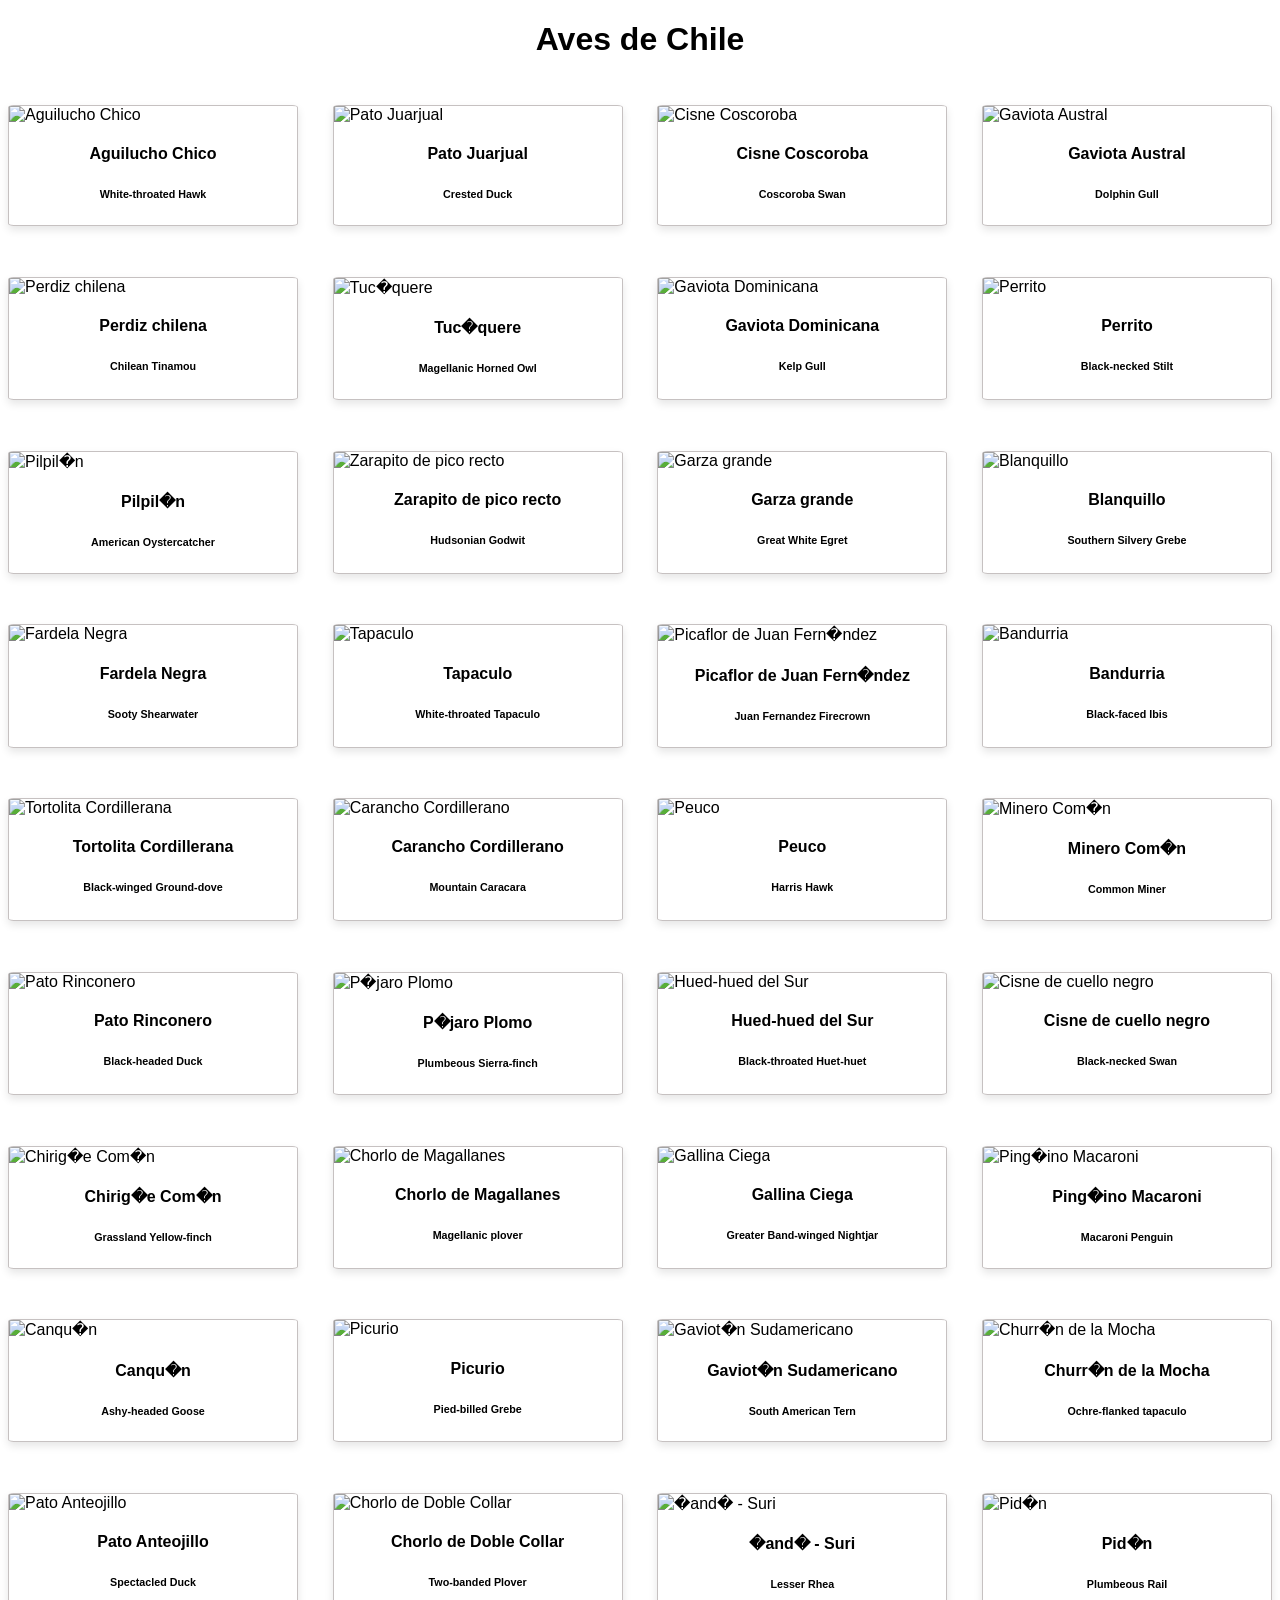
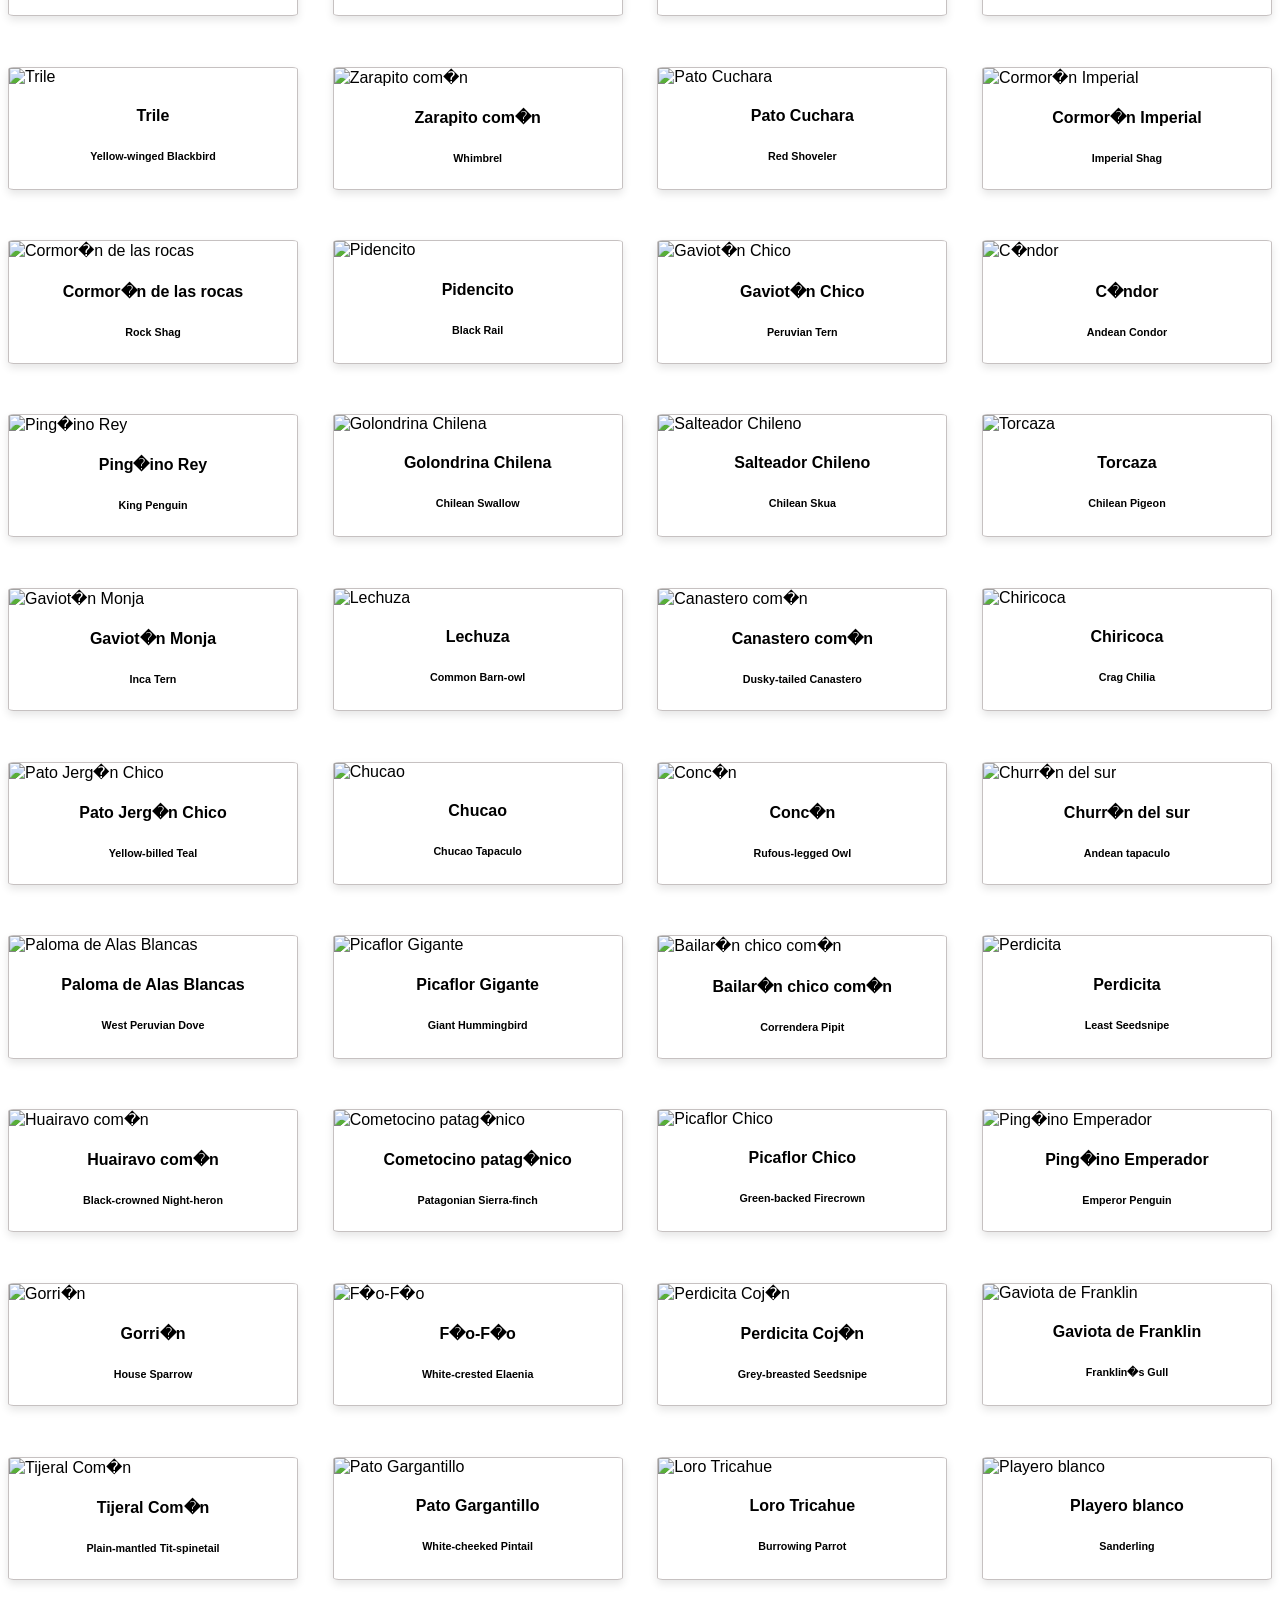
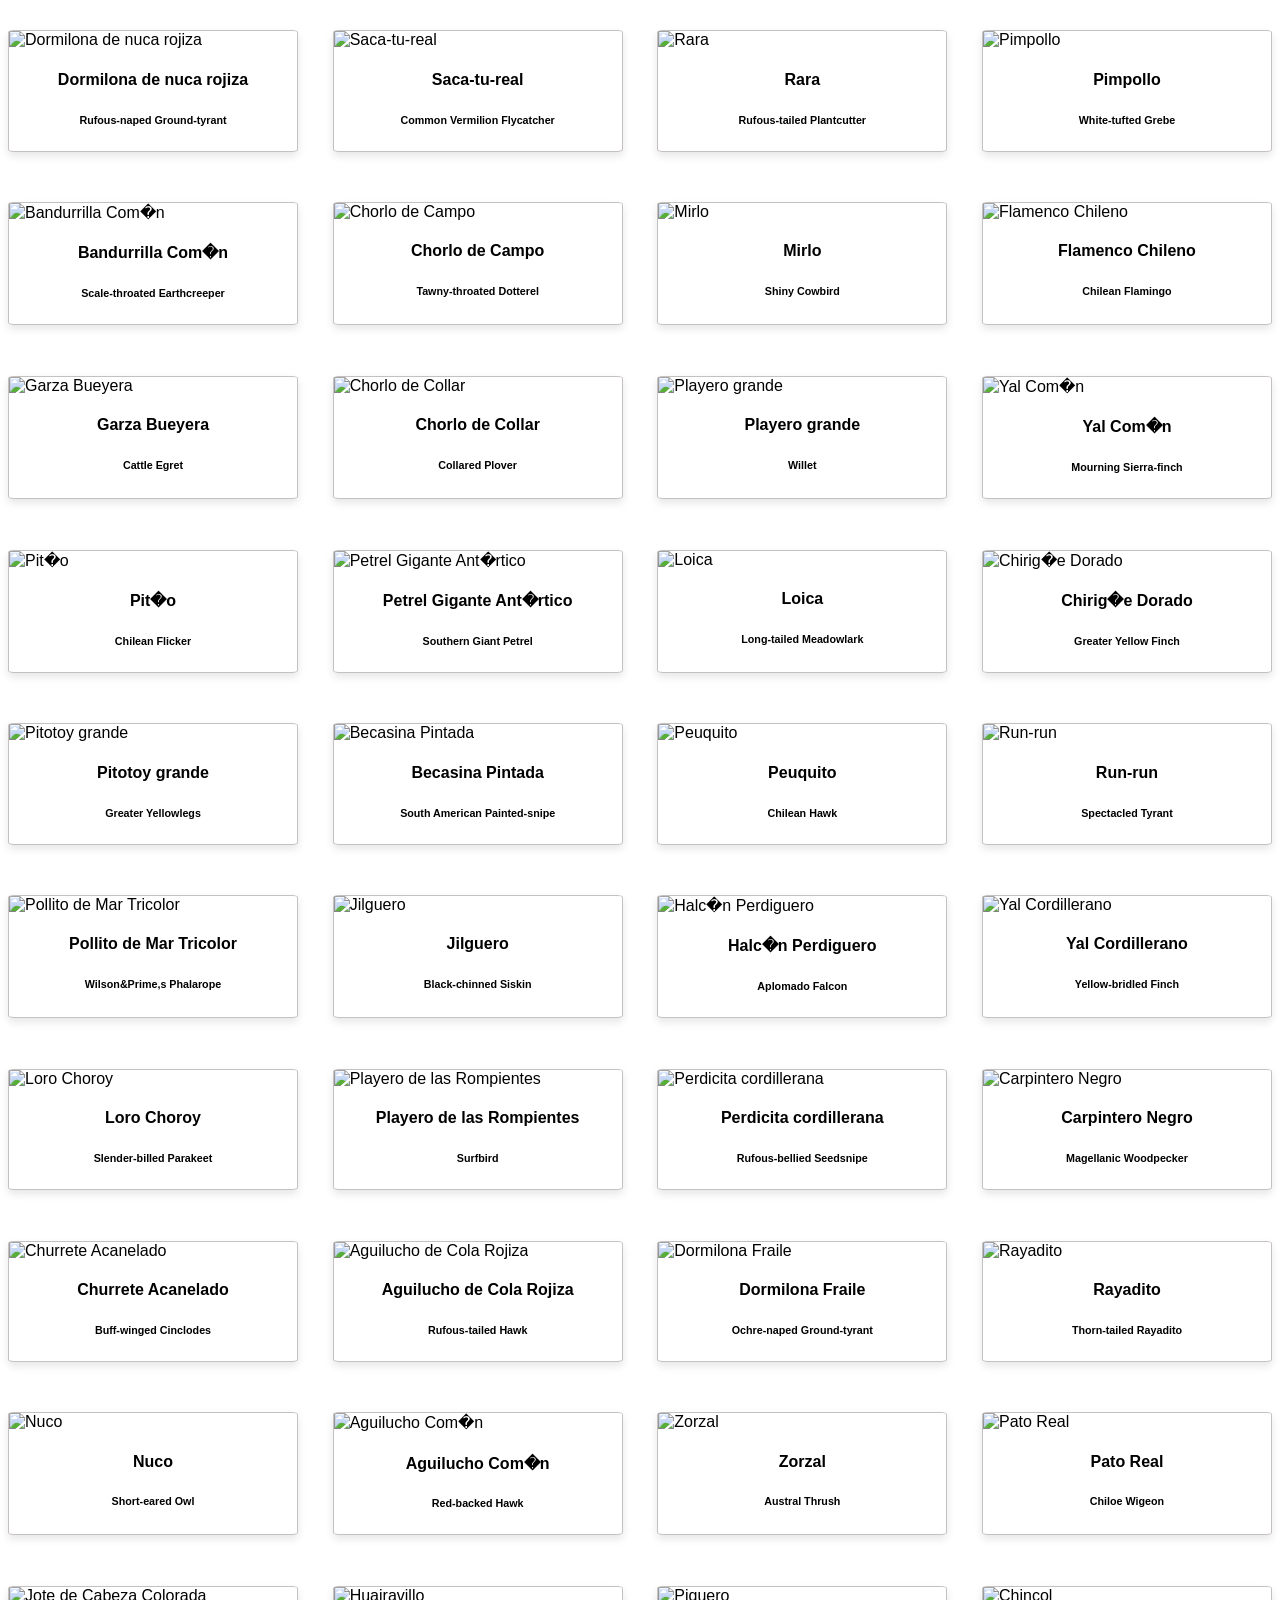
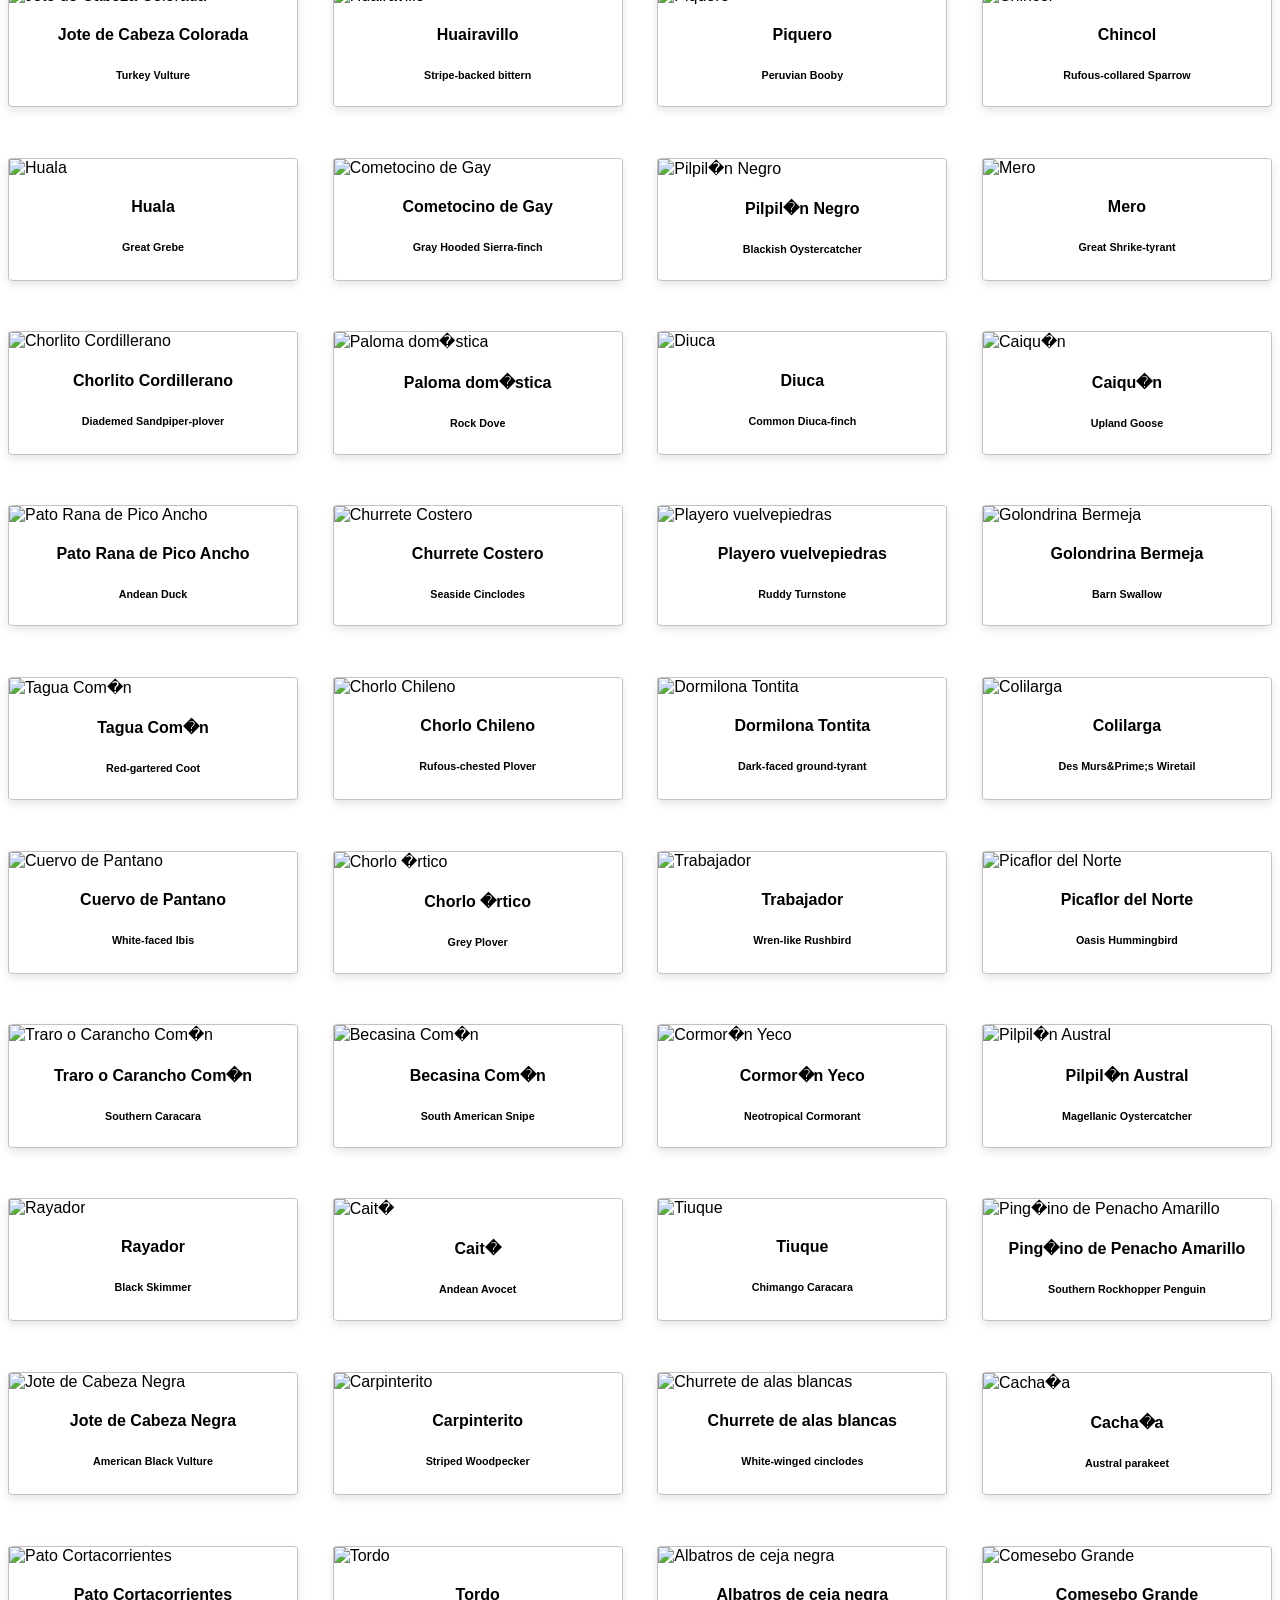
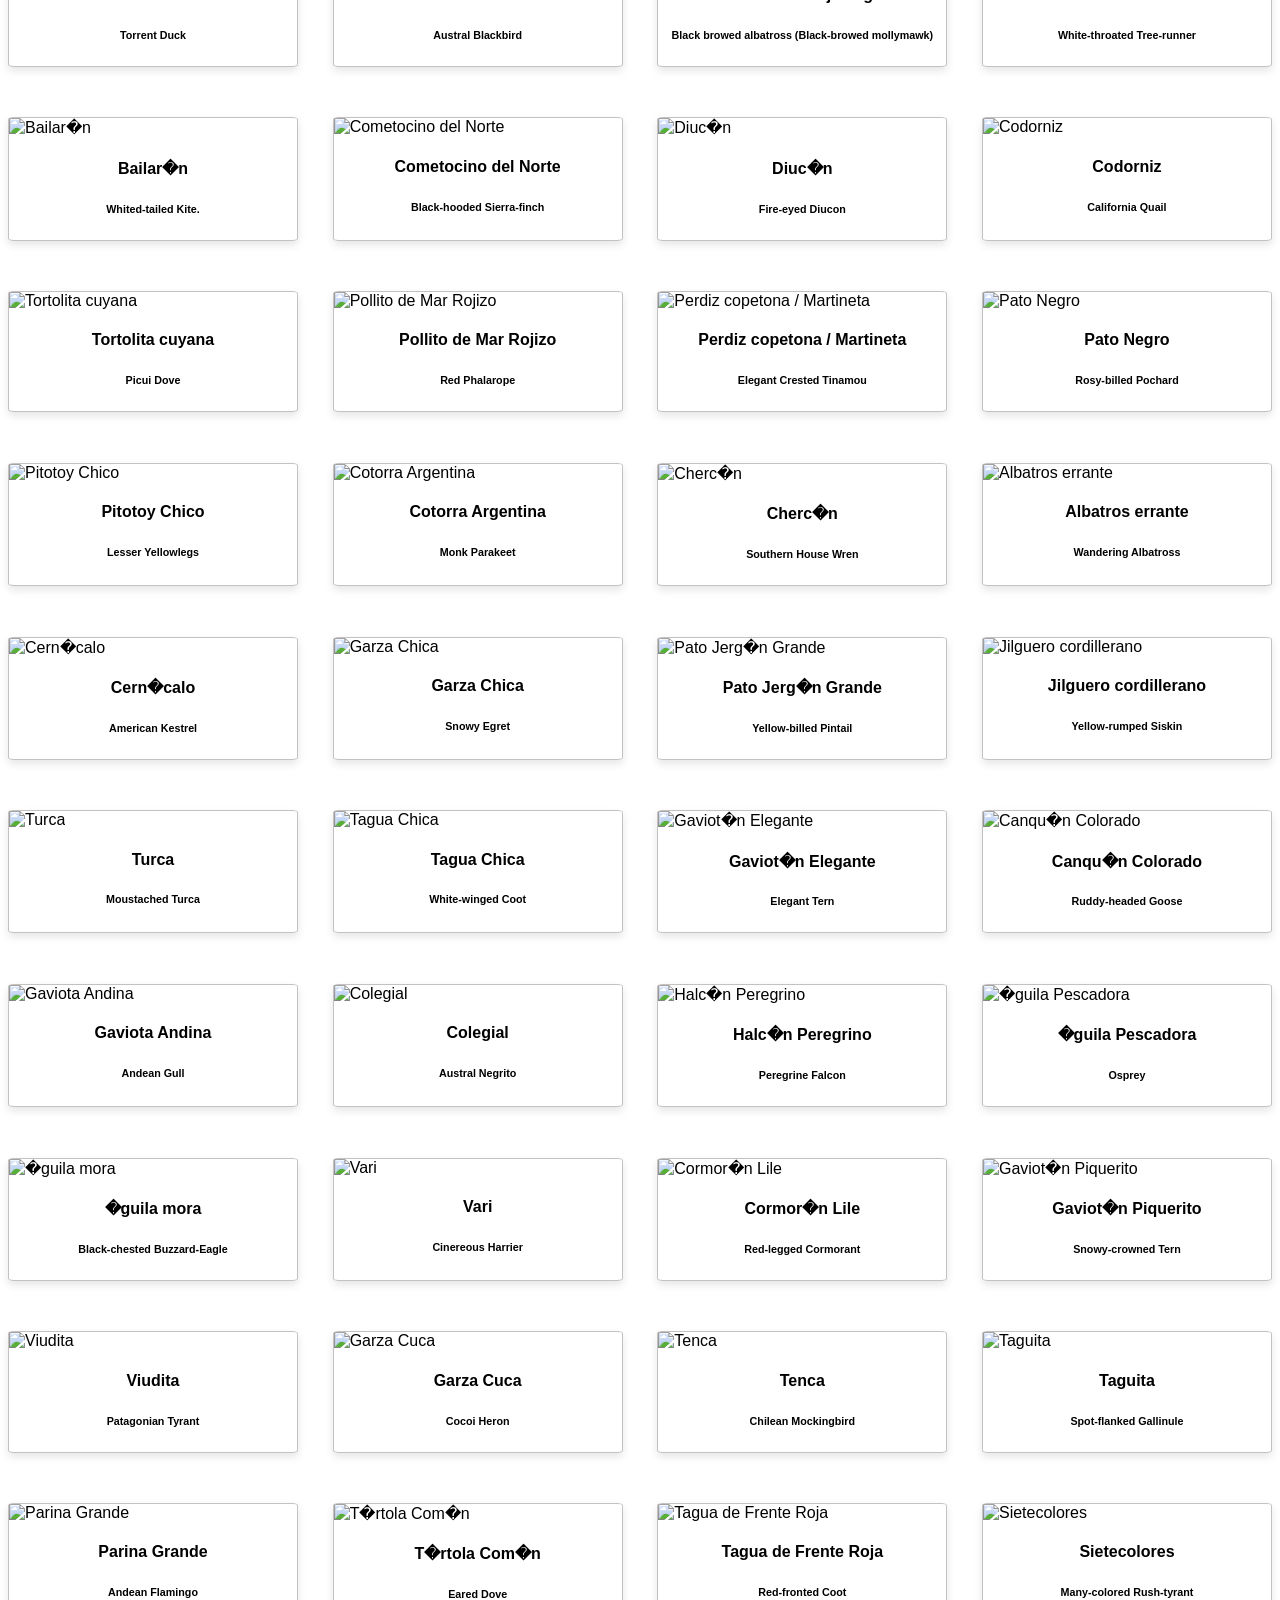
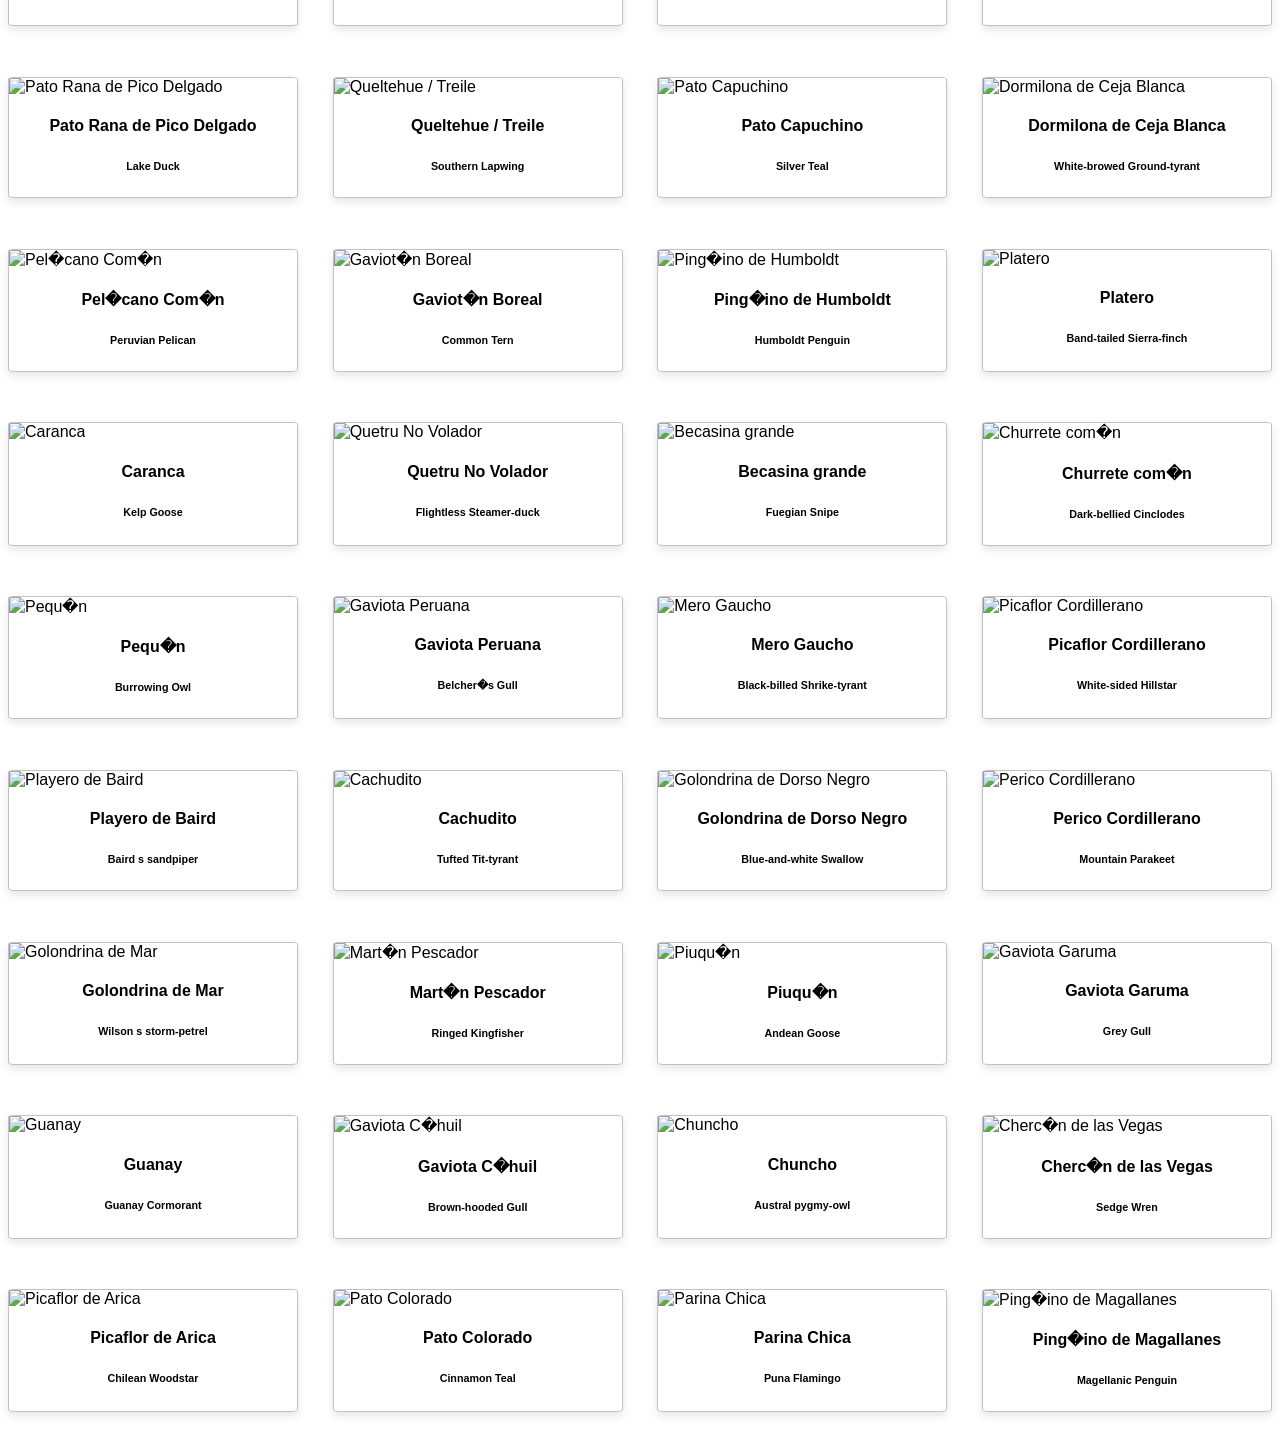
==== index.html @ cb2dccfa "cambio de nombre" ====
<!DOCTYPE html>
    <html>
    <head>
    <link rel="stylesheet" href="css/style.css">
    <title>Aves de Chile</title>
    </head>
    <body>

    <h1>Aves de Chile</h1>
    <div id='container-cards'>
    
<div class='card' style="width: 18rem;">
	<img src="https://aves.ninjas.cl/api/site/assets/files/3099/17082018024245aguilucho_chico_tomas_rivas_web.200x0.jpg" alt="Aguilucho Chico">
	<div>
    	<h4 class="card-title">Aguilucho Chico</h5>
    	<h6 class="card-text">White-throated Hawk</h6>
  	</div>
</div>

<div class='card' style="width: 18rem;">
	<img src="https://aves.ninjas.cl/api/site/assets/files/3102/18082018072023pato_juarjual_pedro_valencia_web.200x0.jpg" alt="Pato Juarjual">
	<div>
    	<h4 class="card-title">Pato Juarjual</h5>
    	<h6 class="card-text">Crested Duck</h6>
  	</div>
</div>

<div class='card' style="width: 18rem;">
	<img src="https://aves.ninjas.cl/api/site/assets/files/3105/17082018103640cisne_coscoroba_alejandro_labranque_3_web.200x0.jpg" alt="Cisne Coscoroba">
	<div>
    	<h4 class="card-title">Cisne Coscoroba</h5>
    	<h6 class="card-text">Coscoroba Swan</h6>
  	</div>
</div>

<div class='card' style="width: 18rem;">
	<img src="https://aves.ninjas.cl/api/site/assets/files/3109/13082018073638gaviota_austral_paula_de_marco_web.200x0.jpg" alt="Gaviota  Austral">
	<div>
    	<h4 class="card-title">Gaviota  Austral</h5>
    	<h6 class="card-text">Dolphin Gull</h6>
  	</div>
</div>

<div class='card' style="width: 18rem;">
	<img src="https://aves.ninjas.cl/api/site/assets/files/3111/18082018074355perdiz_chilena_pedro_valencia_web.200x0.jpg" alt="Perdiz chilena">
	<div>
    	<h4 class="card-title">Perdiz chilena</h5>
    	<h6 class="card-text">Chilean Tinamou</h6>
  	</div>
</div>

<div class='card' style="width: 18rem;">
	<img src="https://aves.ninjas.cl/api/site/assets/files/3115/13082018100708tucuquere_camilo_maldonado_marin_web.200x0.jpg" alt="Tuc�quere">
	<div>
    	<h4 class="card-title">Tuc�quere</h5>
    	<h6 class="card-text">Magellanic Horned Owl</h6>
  	</div>
</div>

<div class='card' style="width: 18rem;">
	<img src="https://aves.ninjas.cl/api/site/assets/files/3118/04082018091522gaviota_dominicana_leslie_brackenridge_b.200x0.jpg" alt="Gaviota Dominicana">
	<div>
    	<h4 class="card-title">Gaviota Dominicana</h5>
    	<h6 class="card-text">Kelp Gull</h6>
  	</div>
</div>

<div class='card' style="width: 18rem;">
	<img src="https://aves.ninjas.cl/api/site/assets/files/3121/18082018075423perrito_pedro_valencia_web.200x0.jpg" alt="Perrito">
	<div>
    	<h4 class="card-title">Perrito</h5>
    	<h6 class="card-text">Black-necked Stilt</h6>
  	</div>
</div>

<div class='card' style="width: 18rem;">
	<img src="https://aves.ninjas.cl/api/site/assets/files/3124/06082018101359pilpilen_leslie_brackenridge_b.200x0.jpg" alt="Pilpil�n">
	<div>
    	<h4 class="card-title">Pilpil�n</h5>
    	<h6 class="card-text">American Oystercatcher</h6>
  	</div>
</div>

<div class='card' style="width: 18rem;">
	<img src="https://aves.ninjas.cl/api/site/assets/files/3126/13082018101547zarapito_pico_recto_leslie_brackenridge_web.200x0.jpg" alt="Zarapito de pico recto">
	<div>
    	<h4 class="card-title">Zarapito de pico recto</h5>
    	<h6 class="card-text">Hudsonian Godwit</h6>
  	</div>
</div>

<div class='card' style="width: 18rem;">
	<img src="https://aves.ninjas.cl/api/site/assets/files/3128/28082018064904garza_grande_gerardo_carinao_web.200x0.jpg" alt="Garza grande">
	<div>
    	<h4 class="card-title">Garza grande</h5>
    	<h6 class="card-text">Great White Egret</h6>
  	</div>
</div>

<div class='card' style="width: 18rem;">
	<img src="https://aves.ninjas.cl/api/site/assets/files/3131/17082018025342blanquillo_pedro_valencia_web.200x0.jpg" alt="Blanquillo">
	<div>
    	<h4 class="card-title">Blanquillo</h5>
    	<h6 class="card-text">Southern Silvery Grebe</h6>
  	</div>
</div>

<div class='card' style="width: 18rem;">
	<img src="https://aves.ninjas.cl/api/site/assets/files/3134/19082018082146fardela_negra_marcos_baumann_web.200x0.jpg" alt="Fardela Negra">
	<div>
    	<h4 class="card-title">Fardela Negra</h5>
    	<h6 class="card-text">Sooty Shearwater</h6>
  	</div>
</div>

<div class='card' style="width: 18rem;">
	<img src="https://aves.ninjas.cl/api/site/assets/files/3136/13082018092804tapaculo_andre_vielma_web.200x0.jpg" alt="Tapaculo">
	<div>
    	<h4 class="card-title">Tapaculo</h5>
    	<h6 class="card-text">White-throated Tapaculo</h6>
  	</div>
</div>

<div class='card' style="width: 18rem;">
	<img src="https://aves.ninjas.cl/api/site/assets/files/3139/13082018083521picaflor_juan_fernandez_camilo_maldonado_web.200x0.jpg" alt="Picaflor de Juan Fern�ndez">
	<div>
    	<h4 class="card-title">Picaflor de Juan Fern�ndez</h5>
    	<h6 class="card-text">Juan Fernandez Firecrown</h6>
  	</div>
</div>

<div class='card' style="width: 18rem;">
	<img src="https://aves.ninjas.cl/api/site/assets/files/3142/12082018072529bandurria_camilo_maldonado_marin_web.200x0.jpg" alt="Bandurria">
	<div>
    	<h4 class="card-title">Bandurria</h5>
    	<h6 class="card-text">Black-faced Ibis</h6>
  	</div>
</div>

<div class='card' style="width: 18rem;">
	<img src="https://aves.ninjas.cl/api/site/assets/files/3146/18082018100656tortolita_cordillerana_pedro_valencia_web.200x0.jpg" alt="Tortolita Cordillerana">
	<div>
    	<h4 class="card-title">Tortolita Cordillerana</h5>
    	<h6 class="card-text">Black-winged Ground-dove</h6>
  	</div>
</div>

<div class='card' style="width: 18rem;">
	<img src="https://aves.ninjas.cl/api/site/assets/files/3149/14092018093435.200x0.jpg" alt="Carancho Cordillerano">
	<div>
    	<h4 class="card-title">Carancho Cordillerano</h5>
    	<h6 class="card-text">Mountain Caracara</h6>
  	</div>
</div>

<div class='card' style="width: 18rem;">
	<img src="https://aves.ninjas.cl/api/site/assets/files/3152/18082018075938peuco_tomas_rivas_web.200x0.jpg" alt="Peuco">
	<div>
    	<h4 class="card-title">Peuco</h5>
    	<h6 class="card-text">Harris Hawk</h6>
  	</div>
</div>

<div class='card' style="width: 18rem;">
	<img src="https://aves.ninjas.cl/api/site/assets/files/3155/20082018063719minero_comun_marcos_baumann_web.200x0.jpg" alt="Minero Com�n">
	<div>
    	<h4 class="card-title">Minero Com�n</h5>
    	<h6 class="card-text">Common Miner</h6>
  	</div>
</div>

<div class='card' style="width: 18rem;">
	<img src="https://aves.ninjas.cl/api/site/assets/files/3159/20082018083653pato_rinconero_hembra_marcos_baumann_web.200x0.jpg" alt="Pato Rinconero">
	<div>
    	<h4 class="card-title">Pato Rinconero</h5>
    	<h6 class="card-text">Black-headed Duck</h6>
  	</div>
</div>

<div class='card' style="width: 18rem;">
	<img src="https://aves.ninjas.cl/api/site/assets/files/3161/18082018022058pajaro_plomo_macho_pedro_valencia_web.200x0.jpg" alt="P�jaro Plomo">
	<div>
    	<h4 class="card-title">P�jaro Plomo</h5>
    	<h6 class="card-text">Plumbeous Sierra-finch</h6>
  	</div>
</div>

<div class='card' style="width: 18rem;">
	<img src="https://aves.ninjas.cl/api/site/assets/files/3163/07092018035809.200x0.jpg" alt="Hued-hued del Sur">
	<div>
    	<h4 class="card-title">Hued-hued del Sur</h5>
    	<h6 class="card-text">Black-throated Huet-huet</h6>
  	</div>
</div>

<div class='card' style="width: 18rem;">
	<img src="https://aves.ninjas.cl/api/site/assets/files/3167/15082018075840cisne_de_cuello_negro_cristian_labranque_web.200x0.jpg" alt="Cisne de cuello negro">
	<div>
    	<h4 class="card-title">Cisne de cuello negro</h5>
    	<h6 class="card-text">Black-necked Swan</h6>
  	</div>
</div>

<div class='card' style="width: 18rem;">
	<img src="https://aves.ninjas.cl/api/site/assets/files/3171/17082018103004chirigue_alejandro_labranque_web.200x0.jpg" alt="Chirig�e Com�n">
	<div>
    	<h4 class="card-title">Chirig�e Com�n</h5>
    	<h6 class="card-text">Grassland Yellow-finch</h6>
  	</div>
</div>

<div class='card' style="width: 18rem;">
	<img src="https://aves.ninjas.cl/api/site/assets/files/3175/21082018044110chorlo_de_magallanes_juan_pablo_rider_web.200x0.jpg" alt="Chorlo de Magallanes">
	<div>
    	<h4 class="card-title">Chorlo de Magallanes</h5>
    	<h6 class="card-text">Magellanic plover</h6>
  	</div>
</div>

<div class='card' style="width: 18rem;">
	<img src="https://aves.ninjas.cl/api/site/assets/files/3178/15082018080245gallina_ciega_andre_vielma_web.200x0.jpg" alt="Gallina Ciega">
	<div>
    	<h4 class="card-title">Gallina Ciega</h5>
    	<h6 class="card-text">Greater Band-winged Nightjar</h6>
  	</div>
</div>

<div class='card' style="width: 18rem;">
	<img src="https://aves.ninjas.cl/api/site/assets/files/3182/2908201807041621082018042703pinguino_macaroni_liam_quinn_web.200x0.jpg" alt="Ping�ino Macaroni">
	<div>
    	<h4 class="card-title">Ping�ino Macaroni</h5>
    	<h6 class="card-text">Macaroni Penguin</h6>
  	</div>
</div>

<div class='card' style="width: 18rem;">
	<img src="https://aves.ninjas.cl/api/site/assets/files/3184/19082018011819canquen_marcos_baumann_web.200x0.jpg" alt="Canqu�n">
	<div>
    	<h4 class="card-title">Canqu�n</h5>
    	<h6 class="card-text">Ashy-headed Goose</h6>
  	</div>
</div>

<div class='card' style="width: 18rem;">
	<img src="https://aves.ninjas.cl/api/site/assets/files/3188/18082018081428picurio_pedro_valencia_web.200x0.jpg" alt="Picurio">
	<div>
    	<h4 class="card-title">Picurio</h5>
    	<h6 class="card-text">Pied-billed Grebe</h6>
  	</div>
</div>

<div class='card' style="width: 18rem;">
	<img src="https://aves.ninjas.cl/api/site/assets/files/3191/18082018125159gaviotin_sudamericano_pedro_valencia_b.200x0.jpg" alt="Gaviot�n Sudamericano">
	<div>
    	<h4 class="card-title">Gaviot�n Sudamericano</h5>
    	<h6 class="card-text">South American Tern</h6>
  	</div>
</div>

<div class='card' style="width: 18rem;">
	<img src="https://aves.ninjas.cl/api/site/assets/files/3193/01092018082150churrin_de_la_mocha_pio_marshall_web.200x0.jpg" alt="Churr�n de la Mocha">
	<div>
    	<h4 class="card-title">Churr�n de la Mocha</h5>
    	<h6 class="card-text">Ochre-flanked tapaculo</h6>
  	</div>
</div>

<div class='card' style="width: 18rem;">
	<img src="https://aves.ninjas.cl/api/site/assets/files/3196/23082018070709pato_anteojillo2_roderich_barria_web.200x0.jpg" alt="Pato Anteojillo">
	<div>
    	<h4 class="card-title">Pato Anteojillo</h5>
    	<h6 class="card-text">Spectacled Duck</h6>
  	</div>
</div>

<div class='card' style="width: 18rem;">
	<img src="https://aves.ninjas.cl/api/site/assets/files/3198/17082018051624chorlo_de_doble_collar_pedro_valencia_web.200x0.jpg" alt="Chorlo de Doble Collar">
	<div>
    	<h4 class="card-title">Chorlo de Doble Collar</h5>
    	<h6 class="card-text">Two-banded Plover</h6>
  	</div>
</div>

<div class='card' style="width: 18rem;">
	<img src="https://aves.ninjas.cl/api/site/assets/files/3200/0409201806283701092018091428n-andu_paula_de_marco_web.200x0.jpg" alt="�and� - Suri">
	<div>
    	<h4 class="card-title">�and� - Suri</h5>
    	<h6 class="card-text">Lesser Rhea</h6>
  	</div>
</div>

<div class='card' style="width: 18rem;">
	<img src="https://aves.ninjas.cl/api/site/assets/files/3203/18082018081758piden_pedro_valencia_web.200x0.jpg" alt="Pid�n">
	<div>
    	<h4 class="card-title">Pid�n</h5>
    	<h6 class="card-text">Plumbeous Rail</h6>
  	</div>
</div>

<div class='card' style="width: 18rem;">
	<img src="https://aves.ninjas.cl/api/site/assets/files/3206/18082018101605trile_hembra_pedro_valencia_web.200x0.jpg" alt="Trile">
	<div>
    	<h4 class="card-title">Trile</h5>
    	<h6 class="card-text">Yellow-winged Blackbird</h6>
  	</div>
</div>

<div class='card' style="width: 18rem;">
	<img src="https://aves.ninjas.cl/api/site/assets/files/3209/13082018101415zarapito_alain_macias_web.200x0.jpg" alt="Zarapito com�n">
	<div>
    	<h4 class="card-title">Zarapito com�n</h5>
    	<h6 class="card-text">Whimbrel</h6>
  	</div>
</div>

<div class='card' style="width: 18rem;">
	<img src="https://aves.ninjas.cl/api/site/assets/files/3212/31082018115608pato_cuchara_macho_marcos_baumann_web.200x0.jpg" alt="Pato Cuchara">
	<div>
    	<h4 class="card-title">Pato Cuchara</h5>
    	<h6 class="card-text">Red Shoveler</h6>
  	</div>
</div>

<div class='card' style="width: 18rem;">
	<img src="https://aves.ninjas.cl/api/site/assets/files/3214/13082018075740cormoran_imperial_paula_de_marco_web.200x0.jpg" alt="Cormor�n Imperial">
	<div>
    	<h4 class="card-title">Cormor�n Imperial</h5>
    	<h6 class="card-text">Imperial Shag</h6>
  	</div>
</div>

<div class='card' style="width: 18rem;">
	<img src="https://aves.ninjas.cl/api/site/assets/files/3217/20082018041944cormoran_de_las_rocas_marcos_baumann_web.200x0.jpg" alt="Cormor�n de las rocas">
	<div>
    	<h4 class="card-title">Cormor�n de las rocas</h5>
    	<h6 class="card-text">Rock Shag</h6>
  	</div>
</div>

<div class='card' style="width: 18rem;">
	<img src="https://aves.ninjas.cl/api/site/assets/files/3220/20082018090013pidencito_marcos_baumann_web.200x0.jpg" alt="Pidencito">
	<div>
    	<h4 class="card-title">Pidencito</h5>
    	<h6 class="card-text">Black Rail</h6>
  	</div>
</div>

<div class='card' style="width: 18rem;">
	<img src="https://aves.ninjas.cl/api/site/assets/files/3223/07092018035526.200x0.jpg" alt="Gaviot�n Chico">
	<div>
    	<h4 class="card-title">Gaviot�n Chico</h5>
    	<h6 class="card-text">Peruvian Tern</h6>
  	</div>
</div>

<div class='card' style="width: 18rem;">
	<img src="https://aves.ninjas.cl/api/site/assets/files/3225/20082018041211condor_hembra_marcos_baumann_web.200x0.jpg" alt="C�ndor">
	<div>
    	<h4 class="card-title">C�ndor</h5>
    	<h6 class="card-text">Andean Condor</h6>
  	</div>
</div>

<div class='card' style="width: 18rem;">
	<img src="https://aves.ninjas.cl/api/site/assets/files/3229/23082018064956pinguino_rey_roderich_barria_web.200x0.jpg" alt="Ping�ino Rey">
	<div>
    	<h4 class="card-title">Ping�ino Rey</h5>
    	<h6 class="card-text">King Penguin</h6>
  	</div>
</div>

<div class='card' style="width: 18rem;">
	<img src="https://aves.ninjas.cl/api/site/assets/files/3231/13082018090508golondrina_alejandra_lopez_web.200x0.jpg" alt="Golondrina Chilena">
	<div>
    	<h4 class="card-title">Golondrina Chilena</h5>
    	<h6 class="card-text">Chilean Swallow</h6>
  	</div>
</div>

<div class='card' style="width: 18rem;">
	<img src="https://aves.ninjas.cl/api/site/assets/files/3234/20082018091640salteador_chileno_marcos_baumann_web.200x0.jpg" alt="Salteador Chileno">
	<div>
    	<h4 class="card-title">Salteador Chileno</h5>
    	<h6 class="card-text">Chilean Skua</h6>
  	</div>
</div>

<div class='card' style="width: 18rem;">
	<img src="https://aves.ninjas.cl/api/site/assets/files/3236/18082018090512torcaza_tomas_rivas_web.200x0.jpg" alt="Torcaza">
	<div>
    	<h4 class="card-title">Torcaza</h5>
    	<h6 class="card-text">Chilean Pigeon</h6>
  	</div>
</div>

<div class='card' style="width: 18rem;">
	<img src="https://aves.ninjas.cl/api/site/assets/files/3239/12092018083102.200x0.jpg" alt="Gaviot�n Monja">
	<div>
    	<h4 class="card-title">Gaviot�n Monja</h5>
    	<h6 class="card-text">Inca Tern</h6>
  	</div>
</div>

<div class='card' style="width: 18rem;">
	<img src="https://aves.ninjas.cl/api/site/assets/files/3241/2908201806510226082018023506lechuza_andres_vejar_web.200x0.jpg" alt="Lechuza">
	<div>
    	<h4 class="card-title">Lechuza</h5>
    	<h6 class="card-text">Common Barn-owl</h6>
  	</div>
</div>

<div class='card' style="width: 18rem;">
	<img src="https://aves.ninjas.cl/api/site/assets/files/3244/17082018093403canastero_pedro_valencia_web.200x0.jpg" alt="Canastero com�n">
	<div>
    	<h4 class="card-title">Canastero com�n</h5>
    	<h6 class="card-text">Dusky-tailed Canastero</h6>
  	</div>
</div>

<div class='card' style="width: 18rem;">
	<img src="https://aves.ninjas.cl/api/site/assets/files/3248/23082018041939chiricoca_barbara_palma_villalobos_web.200x0.jpg" alt="Chiricoca">
	<div>
    	<h4 class="card-title">Chiricoca</h5>
    	<h6 class="card-text">Crag Chilia</h6>
  	</div>
</div>

<div class='card' style="width: 18rem;">
	<img src="https://aves.ninjas.cl/api/site/assets/files/3250/18082018022735pato_jergon_chico_pedro_valencia_web.200x0.jpg" alt="Pato Jerg�n Chico">
	<div>
    	<h4 class="card-title">Pato Jerg�n Chico</h5>
    	<h6 class="card-text">Yellow-billed Teal</h6>
  	</div>
</div>

<div class='card' style="width: 18rem;">
	<img src="https://aves.ninjas.cl/api/site/assets/files/3252/13082018074316chucao_camilo_maldonado_marin_web.200x0.jpg" alt="Chucao">
	<div>
    	<h4 class="card-title">Chucao</h5>
    	<h6 class="card-text">Chucao Tapaculo</h6>
  	</div>
</div>

<div class='card' style="width: 18rem;">
	<img src="https://aves.ninjas.cl/api/site/assets/files/3255/13082018075614concon_barbara_palma_web.200x0.jpg" alt="Conc�n">
	<div>
    	<h4 class="card-title">Conc�n</h5>
    	<h6 class="card-text">Rufous-legged Owl</h6>
  	</div>
</div>

<div class='card' style="width: 18rem;">
	<img src="https://aves.ninjas.cl/api/site/assets/files/3259/01102018093758churrin_barbara_palma_villalobos_web.200x0.jpg" alt="Churr�n del sur">
	<div>
    	<h4 class="card-title">Churr�n del sur</h5>
    	<h6 class="card-text">Andean tapaculo</h6>
  	</div>
</div>

<div class='card' style="width: 18rem;">
	<img src="https://aves.ninjas.cl/api/site/assets/files/3263/20082018064422paloma_de_alas_blancas_marcos_baumann_web.200x0.jpg" alt="Paloma de Alas Blancas">
	<div>
    	<h4 class="card-title">Paloma de Alas Blancas</h5>
    	<h6 class="card-text">West Peruvian Dove</h6>
  	</div>
</div>

<div class='card' style="width: 18rem;">
	<img src="https://aves.ninjas.cl/api/site/assets/files/3266/15082018091803picaflor_gigante_alain_macias_2_web.200x0.jpg" alt="Picaflor Gigante">
	<div>
    	<h4 class="card-title">Picaflor Gigante</h5>
    	<h6 class="card-text">Giant Hummingbird</h6>
  	</div>
</div>

<div class='card' style="width: 18rem;">
	<img src="https://aves.ninjas.cl/api/site/assets/files/3269/05092018084136bailari-n_chico_pedro_valencia_web.200x0.jpg" alt="Bailar�n chico com�n">
	<div>
    	<h4 class="card-title">Bailar�n chico com�n</h5>
    	<h6 class="card-text">Correndera Pipit</h6>
  	</div>
</div>

<div class='card' style="width: 18rem;">
	<img src="https://aves.ninjas.cl/api/site/assets/files/3273/31082018120451perdicita_macho_marcos_baumann_web.200x0.jpg" alt="Perdicita">
	<div>
    	<h4 class="card-title">Perdicita</h5>
    	<h6 class="card-text">Least Seedsnipe</h6>
  	</div>
</div>

<div class='card' style="width: 18rem;">
	<img src="https://aves.ninjas.cl/api/site/assets/files/3275/13082018082023huairavo_camilo_web.200x0.jpg" alt="Huairavo com�n">
	<div>
    	<h4 class="card-title">Huairavo com�n</h5>
    	<h6 class="card-text">Black-crowned Night-heron</h6>
  	</div>
</div>

<div class='card' style="width: 18rem;">
	<img src="https://aves.ninjas.cl/api/site/assets/files/3279/13082018075347cometocino_patagonico_camilo_maldonado_web.200x0.jpg" alt="Cometocino patag�nico">
	<div>
    	<h4 class="card-title">Cometocino patag�nico</h5>
    	<h6 class="card-text">Patagonian Sierra-finch</h6>
  	</div>
</div>

<div class='card' style="width: 18rem;">
	<img src="https://aves.ninjas.cl/api/site/assets/files/3283/14082018122316picaflor_chico_barbara_palma_web.200x0.jpg" alt="Picaflor Chico">
	<div>
    	<h4 class="card-title">Picaflor Chico</h5>
    	<h6 class="card-text">Green-backed Firecrown</h6>
  	</div>
</div>

<div class='card' style="width: 18rem;">
	<img src="https://aves.ninjas.cl/api/site/assets/files/3286/07092018033322.200x0.jpg" alt="Ping�ino Emperador">
	<div>
    	<h4 class="card-title">Ping�ino Emperador</h5>
    	<h6 class="card-text">Emperor Penguin</h6>
  	</div>
</div>

<div class='card' style="width: 18rem;">
	<img src="https://aves.ninjas.cl/api/site/assets/files/3288/19082018084032gorrion_macho_pedro_valencia_web.200x0.jpg" alt="Gorri�n">
	<div>
    	<h4 class="card-title">Gorri�n</h5>
    	<h6 class="card-text">House Sparrow</h6>
  	</div>
</div>

<div class='card' style="width: 18rem;">
	<img src="https://aves.ninjas.cl/api/site/assets/files/3291/13082018080642fio_fio_alejandra_lopez_web.200x0.jpg" alt="F�o-F�o">
	<div>
    	<h4 class="card-title">F�o-F�o</h5>
    	<h6 class="card-text">White-crested Elaenia</h6>
  	</div>
</div>

<div class='card' style="width: 18rem;">
	<img src="https://aves.ninjas.cl/api/site/assets/files/3295/18082018073655perdicita_cojon__carlos_monteverde_web.200x0.jpg" alt="Perdicita Coj�n">
	<div>
    	<h4 class="card-title">Perdicita Coj�n</h5>
    	<h6 class="card-text">Grey-breasted Seedsnipe</h6>
  	</div>
</div>

<div class='card' style="width: 18rem;">
	<img src="https://aves.ninjas.cl/api/site/assets/files/3298/04082018124450gaviota_de_franklin_leslie_brackenridge_b.200x0.jpg" alt="Gaviota de Franklin">
	<div>
    	<h4 class="card-title">Gaviota de Franklin</h5>
    	<h6 class="card-text">Franklin�s Gull</h6>
  	</div>
</div>

<div class='card' style="width: 18rem;">
	<img src="https://aves.ninjas.cl/api/site/assets/files/3301/13082018095042tijeral_camilo_maldonado_marin_web.200x0.jpg" alt="Tijeral Com�n">
	<div>
    	<h4 class="card-title">Tijeral Com�n</h5>
    	<h6 class="card-text">Plain-mantled Tit-spinetail</h6>
  	</div>
</div>

<div class='card' style="width: 18rem;">
	<img src="https://aves.ninjas.cl/api/site/assets/files/3304/20082018070503pato_gargantillo_macho_marcos_baumann_web.200x0.jpg" alt="Pato Gargantillo">
	<div>
    	<h4 class="card-title">Pato Gargantillo</h5>
    	<h6 class="card-text">White-cheeked Pintail</h6>
  	</div>
</div>

<div class='card' style="width: 18rem;">
	<img src="https://aves.ninjas.cl/api/site/assets/files/3306/13082018100624tricahue_camilo_maldonado_marin_web.200x0.jpg" alt="Loro Tricahue">
	<div>
    	<h4 class="card-title">Loro Tricahue</h5>
    	<h6 class="card-text">Burrowing Parrot</h6>
  	</div>
</div>

<div class='card' style="width: 18rem;">
	<img src="https://aves.ninjas.cl/api/site/assets/files/3310/27092018121222playero_blanco_leslie_brackenridge_web.200x0.jpg" alt="Playero blanco">
	<div>
    	<h4 class="card-title">Playero blanco</h5>
    	<h6 class="card-text">Sanderling</h6>
  	</div>
</div>

<div class='card' style="width: 18rem;">
	<img src="https://aves.ninjas.cl/api/site/assets/files/3312/01092018082657dormilona_de_nuca_rojiza_pedro_valencia_web.200x0.jpg" alt="Dormilona de nuca rojiza">
	<div>
    	<h4 class="card-title">Dormilona de nuca rojiza</h5>
    	<h6 class="card-text">Rufous-naped Ground-tyrant</h6>
  	</div>
</div>

<div class='card' style="width: 18rem;">
	<img src="https://aves.ninjas.cl/api/site/assets/files/3315/13082018090121saca_tu_real_camilo_maldonado_marin_jpg_web.200x0.jpg" alt="Saca-tu-real">
	<div>
    	<h4 class="card-title">Saca-tu-real</h5>
    	<h6 class="card-text">Common Vermilion Flycatcher</h6>
  	</div>
</div>

<div class='card' style="width: 18rem;">
	<img src="https://aves.ninjas.cl/api/site/assets/files/3317/19082018094719rara_hembra_marcos_baumann_web.200x0.jpg" alt="Rara">
	<div>
    	<h4 class="card-title">Rara</h5>
    	<h6 class="card-text">Rufous-tailed Plantcutter</h6>
  	</div>
</div>

<div class='card' style="width: 18rem;">
	<img src="https://aves.ninjas.cl/api/site/assets/files/3320/13082018083903pimpollo_camilo_maldonado_web.200x0.jpg" alt="Pimpollo">
	<div>
    	<h4 class="card-title">Pimpollo</h5>
    	<h6 class="card-text">White-tufted Grebe</h6>
  	</div>
</div>

<div class='card' style="width: 18rem;">
	<img src="https://aves.ninjas.cl/api/site/assets/files/3322/20082018100949bandurrilla_comun_marcos_baumann_web.200x0.jpg" alt="Bandurrilla Com�n">
	<div>
    	<h4 class="card-title">Bandurrilla Com�n</h5>
    	<h6 class="card-text">Scale-throated Earthcreeper</h6>
  	</div>
</div>

<div class='card' style="width: 18rem;">
	<img src="https://aves.ninjas.cl/api/site/assets/files/3326/20082018102923chorlo_de_campo_marcos_baumann_web.200x0.jpg" alt="Chorlo de Campo">
	<div>
    	<h4 class="card-title">Chorlo de Campo</h5>
    	<h6 class="card-text">Tawny-throated Dotterel</h6>
  	</div>
</div>

<div class='card' style="width: 18rem;">
	<img src="https://aves.ninjas.cl/api/site/assets/files/3329/13082018082259mirlo_camilo_maldonado_marin_web.200x0.jpg" alt="Mirlo">
	<div>
    	<h4 class="card-title">Mirlo</h5>
    	<h6 class="card-text">Shiny Cowbird</h6>
  	</div>
</div>

<div class='card' style="width: 18rem;">
	<img src="https://aves.ninjas.cl/api/site/assets/files/3332/17082018100508flamencochileno_carlos_monteverde_web.200x0.jpg" alt="Flamenco Chileno">
	<div>
    	<h4 class="card-title">Flamenco Chileno</h5>
    	<h6 class="card-text">Chilean Flamingo</h6>
  	</div>
</div>

<div class='card' style="width: 18rem;">
	<img src="https://aves.ninjas.cl/api/site/assets/files/3335/17082018052831garza_bueyera_pedro_valencia_web.200x0.jpg" alt="Garza Bueyera">
	<div>
    	<h4 class="card-title">Garza Bueyera</h5>
    	<h6 class="card-text">Cattle Egret</h6>
  	</div>
</div>

<div class='card' style="width: 18rem;">
	<img src="https://aves.ninjas.cl/api/site/assets/files/3337/17082018051714chorlo_de_collar_pedro_valencia_web.200x0.jpg" alt="Chorlo de Collar">
	<div>
    	<h4 class="card-title">Chorlo de Collar</h5>
    	<h6 class="card-text">Collared Plover</h6>
  	</div>
</div>

<div class='card' style="width: 18rem;">
	<img src="https://aves.ninjas.cl/api/site/assets/files/3340/20082018090557playero_grande_marcos_baumann_web.200x0.jpg" alt="Playero grande">
	<div>
    	<h4 class="card-title">Playero grande</h5>
    	<h6 class="card-text">Willet</h6>
  	</div>
</div>

<div class='card' style="width: 18rem;">
	<img src="https://aves.ninjas.cl/api/site/assets/files/3344/18082018102348yal_hembra_pedro_valencia_web.200x0.jpg" alt="Yal Com�n">
	<div>
    	<h4 class="card-title">Yal Com�n</h5>
    	<h6 class="card-text">Mourning Sierra-finch</h6>
  	</div>
</div>

<div class='card' style="width: 18rem;">
	<img src="https://aves.ninjas.cl/api/site/assets/files/3346/2908201806533523082018020319pitio_pablo_gutierrez_web.200x0.jpg" alt="Pit�o">
	<div>
    	<h4 class="card-title">Pit�o</h5>
    	<h6 class="card-text">Chilean Flicker</h6>
  	</div>
</div>

<div class='card' style="width: 18rem;">
	<img src="https://aves.ninjas.cl/api/site/assets/files/3350/2908201807025523082018065517petrel_gigante_antartico_rodrigo_reyes_web.200x0.jpg" alt="Petrel Gigante Ant�rtico">
	<div>
    	<h4 class="card-title">Petrel Gigante Ant�rtico</h5>
    	<h6 class="card-text">Southern Giant Petrel</h6>
  	</div>
</div>

<div class='card' style="width: 18rem;">
	<img src="https://aves.ninjas.cl/api/site/assets/files/3352/06082018100456loica.200x0.png" alt="Loica">
	<div>
    	<h4 class="card-title">Loica</h5>
    	<h6 class="card-text">Long-tailed Meadowlark</h6>
  	</div>
</div>

<div class='card' style="width: 18rem;">
	<img src="https://aves.ninjas.cl/api/site/assets/files/3355/31082018111212chirigue_dorado_macho_marcos_baumann_web.200x0.jpg" alt="Chirig�e Dorado">
	<div>
    	<h4 class="card-title">Chirig�e Dorado</h5>
    	<h6 class="card-text">Greater Yellow Finch</h6>
  	</div>
</div>

<div class='card' style="width: 18rem;">
	<img src="https://aves.ninjas.cl/api/site/assets/files/3358/27092018115149pitotoy_grande__leslie_brackenridge_web.200x0.jpg" alt="Pitotoy grande">
	<div>
    	<h4 class="card-title">Pitotoy grande</h5>
    	<h6 class="card-text">Greater Yellowlegs</h6>
  	</div>
</div>

<div class='card' style="width: 18rem;">
	<img src="https://aves.ninjas.cl/api/site/assets/files/3360/13092018013525.200x0.jpg" alt="Becasina Pintada">
	<div>
    	<h4 class="card-title">Becasina Pintada</h5>
    	<h6 class="card-text">South American Painted-snipe</h6>
  	</div>
</div>

<div class='card' style="width: 18rem;">
	<img src="https://aves.ninjas.cl/api/site/assets/files/3363/18082018080538peuquito_tomas_rivas_web.200x0.jpg" alt="Peuquito">
	<div>
    	<h4 class="card-title">Peuquito</h5>
    	<h6 class="card-text">Chilean Hawk</h6>
  	</div>
</div>

<div class='card' style="width: 18rem;">
	<img src="https://aves.ninjas.cl/api/site/assets/files/3365/13082018085841run_run_camilo_maldonado_web.200x0.jpg" alt="Run-run">
	<div>
    	<h4 class="card-title">Run-run</h5>
    	<h6 class="card-text">Spectacled Tyrant</h6>
  	</div>
</div>

<div class='card' style="width: 18rem;">
	<img src="https://aves.ninjas.cl/api/site/assets/files/3367/18082018083719pollito_de_mar_tricolor_pedro_valencia_b.200x0.jpg" alt="Pollito de Mar Tricolor">
	<div>
    	<h4 class="card-title">Pollito de Mar Tricolor</h5>
    	<h6 class="card-text">Wilson&amp;Prime,s Phalarope</h6>
  	</div>
</div>

<div class='card' style="width: 18rem;">
	<img src="https://aves.ninjas.cl/api/site/assets/files/3369/19082018084655jilguero_comun_macho_marcos_baumann_web.200x0.jpg" alt="Jilguero">
	<div>
    	<h4 class="card-title">Jilguero</h5>
    	<h6 class="card-text">Black-chinned Siskin</h6>
  	</div>
</div>

<div class='card' style="width: 18rem;">
	<img src="https://aves.ninjas.cl/api/site/assets/files/3372/18082018011817halcon_perdiguero_pedro_valencia_web.200x0.jpg" alt="Halc�n Perdiguero">
	<div>
    	<h4 class="card-title">Halc�n Perdiguero</h5>
    	<h6 class="card-text">Aplomado Falcon</h6>
  	</div>
</div>

<div class='card' style="width: 18rem;">
	<img src="https://aves.ninjas.cl/api/site/assets/files/3374/2908201807164521082018013452yal_cordillerano_sebastian_saiter_web_.200x0.jpg" alt="Yal Cordillerano">
	<div>
    	<h4 class="card-title">Yal Cordillerano</h5>
    	<h6 class="card-text">Yellow-bridled Finch</h6>
  	</div>
</div>

<div class='card' style="width: 18rem;">
	<img src="https://aves.ninjas.cl/api/site/assets/files/3377/19082018012957choroy_marcos_baumann_web.200x0.jpg" alt="Loro Choroy">
	<div>
    	<h4 class="card-title">Loro Choroy</h5>
    	<h6 class="card-text">Slender-billed Parakeet</h6>
  	</div>
</div>

<div class='card' style="width: 18rem;">
	<img src="https://aves.ninjas.cl/api/site/assets/files/3380/13082018085312playero_de_las_rompientes_leslie_brackenridge_web.200x0.jpg" alt="Playero de las Rompientes">
	<div>
    	<h4 class="card-title">Playero de las Rompientes</h5>
    	<h6 class="card-text">Surfbird</h6>
  	</div>
</div>

<div class='card' style="width: 18rem;">
	<img src="https://aves.ninjas.cl/api/site/assets/files/3382/18082018074020perdicita_cordillerana_pedro_valencia_web.200x0.jpg" alt="Perdicita cordillerana">
	<div>
    	<h4 class="card-title">Perdicita cordillerana</h5>
    	<h6 class="card-text">Rufous-bellied Seedsnipe</h6>
  	</div>
</div>

<div class='card' style="width: 18rem;">
	<img src="https://aves.ninjas.cl/api/site/assets/files/3385/23082018011857carpintero_grande_camilo_maldonado_web.200x0.jpg" alt="Carpintero Negro">
	<div>
    	<h4 class="card-title">Carpintero Negro</h5>
    	<h6 class="card-text">Magellanic Woodpecker</h6>
  	</div>
</div>

<div class='card' style="width: 18rem;">
	<img src="https://aves.ninjas.cl/api/site/assets/files/3389/21082018050542churrete_acanelado_hernan_linetzky_mc-manus_b.200x0.jpg" alt="Churrete Acanelado">
	<div>
    	<h4 class="card-title">Churrete Acanelado</h5>
    	<h6 class="card-text">Buff-winged Cinclodes</h6>
  	</div>
</div>

<div class='card' style="width: 18rem;">
	<img src="https://aves.ninjas.cl/api/site/assets/files/3391/17082018024423aguiluchocolarojiza_tomas_rivas_web.200x0.jpg" alt="Aguilucho de Cola Rojiza">
	<div>
    	<h4 class="card-title">Aguilucho de Cola Rojiza</h5>
    	<h6 class="card-text">Rufous-tailed Hawk</h6>
  	</div>
</div>

<div class='card' style="width: 18rem;">
	<img src="https://aves.ninjas.cl/api/site/assets/files/3394/20082018042506dormilona_fraile_marcos_baumann_web.200x0.jpg" alt="Dormilona Fraile">
	<div>
    	<h4 class="card-title">Dormilona Fraile</h5>
    	<h6 class="card-text">Ochre-naped Ground-tyrant</h6>
  	</div>
</div>

<div class='card' style="width: 18rem;">
	<img src="https://aves.ninjas.cl/api/site/assets/files/3396/23082018060705rayadito_mauricio_gonzalez_web.200x0.jpg" alt="Rayadito">
	<div>
    	<h4 class="card-title">Rayadito</h5>
    	<h6 class="card-text">Thorn-tailed Rayadito</h6>
  	</div>
</div>

<div class='card' style="width: 18rem;">
	<img src="https://aves.ninjas.cl/api/site/assets/files/3399/18082018021324nuco_tomas_rivas_web.200x0.jpg" alt="Nuco">
	<div>
    	<h4 class="card-title">Nuco</h5>
    	<h6 class="card-text">Short-eared Owl</h6>
  	</div>
</div>

<div class='card' style="width: 18rem;">
	<img src="https://aves.ninjas.cl/api/site/assets/files/3401/17082018024833aguiluchocomun_tomas_rivas_web.200x0.jpg" alt="Aguilucho Com�n">
	<div>
    	<h4 class="card-title">Aguilucho Com�n</h5>
    	<h6 class="card-text">Red-backed Hawk</h6>
  	</div>
</div>

<div class='card' style="width: 18rem;">
	<img src="https://aves.ninjas.cl/api/site/assets/files/3404/15082018080732zorzal_cristian_labranque_web.200x0.jpg" alt="Zorzal">
	<div>
    	<h4 class="card-title">Zorzal</h5>
    	<h6 class="card-text">Austral Thrush</h6>
  	</div>
</div>

<div class='card' style="width: 18rem;">
	<img src="https://aves.ninjas.cl/api/site/assets/files/3408/20082018071600pato_real_macho_marcos_baumann_web.200x0.jpg" alt="Pato Real">
	<div>
    	<h4 class="card-title">Pato Real</h5>
    	<h6 class="card-text">Chiloe Wigeon</h6>
  	</div>
</div>

<div class='card' style="width: 18rem;">
	<img src="https://aves.ninjas.cl/api/site/assets/files/3411/18082018020140jote_cabeza_colorada_tomas_rivas_web.200x0.jpg" alt="Jote de Cabeza Colorada">
	<div>
    	<h4 class="card-title">Jote de Cabeza Colorada</h5>
    	<h6 class="card-text">Turkey Vulture</h6>
  	</div>
</div>

<div class='card' style="width: 18rem;">
	<img src="https://aves.ninjas.cl/api/site/assets/files/3413/13082018081939huairavillo_camilo_maldonado_web.200x0.jpg" alt="Huairavillo">
	<div>
    	<h4 class="card-title">Huairavillo</h5>
    	<h6 class="card-text">Stripe-backed bittern</h6>
  	</div>
</div>

<div class='card' style="width: 18rem;">
	<img src="https://aves.ninjas.cl/api/site/assets/files/3415/18082018082127piquero_carlos_monteverde_web.200x0.jpg" alt="Piquero">
	<div>
    	<h4 class="card-title">Piquero</h5>
    	<h6 class="card-text">Peruvian Booby</h6>
  	</div>
</div>

<div class='card' style="width: 18rem;">
	<img src="https://aves.ninjas.cl/api/site/assets/files/3417/13092018013010.200x0.jpg" alt="Chincol">
	<div>
    	<h4 class="card-title">Chincol</h5>
    	<h6 class="card-text">Rufous-collared Sparrow</h6>
  	</div>
</div>

<div class='card' style="width: 18rem;">
	<img src="https://aves.ninjas.cl/api/site/assets/files/3420/28082018060139huala_mono_andes_web.200x0.jpg" alt="Huala">
	<div>
    	<h4 class="card-title">Huala</h5>
    	<h6 class="card-text">Great Grebe</h6>
  	</div>
</div>

<div class='card' style="width: 18rem;">
	<img src="https://aves.ninjas.cl/api/site/assets/files/3424/15082018080014cometocino_de_gay_andre_vielma_web.200x0.jpg" alt="Cometocino de Gay">
	<div>
    	<h4 class="card-title">Cometocino de Gay</h5>
    	<h6 class="card-text">Gray Hooded Sierra-finch</h6>
  	</div>
</div>

<div class='card' style="width: 18rem;">
	<img src="https://aves.ninjas.cl/api/site/assets/files/3427/06082018101025pilpilen_negro_michel_baez_b.200x0.jpg" alt="Pilpil�n Negro">
	<div>
    	<h4 class="card-title">Pilpil�n Negro</h5>
    	<h6 class="card-text">Blackish Oystercatcher</h6>
  	</div>
</div>

<div class='card' style="width: 18rem;">
	<img src="https://aves.ninjas.cl/api/site/assets/files/3429/20082018063420mero_marcos_baumann_web.200x0.jpg" alt="Mero">
	<div>
    	<h4 class="card-title">Mero</h5>
    	<h6 class="card-text">Great Shrike-tyrant</h6>
  	</div>
</div>

<div class='card' style="width: 18rem;">
	<img src="https://aves.ninjas.cl/api/site/assets/files/3431/13082018073104chorlito_cordillerano_camilo_maldonado_web.200x0.jpg" alt="Chorlito Cordillerano">
	<div>
    	<h4 class="card-title">Chorlito Cordillerano</h5>
    	<h6 class="card-text">Diademed Sandpiper-plover</h6>
  	</div>
</div>

<div class='card' style="width: 18rem;">
	<img src="https://aves.ninjas.cl/api/site/assets/files/3435/05092018085443paloma_domestica_gordon_magee_web.200x0.jpg" alt="Paloma dom�stica">
	<div>
    	<h4 class="card-title">Paloma dom�stica</h5>
    	<h6 class="card-text">Rock Dove</h6>
  	</div>
</div>

<div class='card' style="width: 18rem;">
	<img src="https://aves.ninjas.cl/api/site/assets/files/3437/15082018080143diuca_andre_vielma_web.200x0.jpg" alt="Diuca">
	<div>
    	<h4 class="card-title">Diuca</h5>
    	<h6 class="card-text">Common Diuca-finch</h6>
  	</div>
</div>

<div class='card' style="width: 18rem;">
	<img src="https://aves.ninjas.cl/api/site/assets/files/3441/20082018101508caiquen_hembra_marcos_baumann_web.200x0.jpg" alt="Caiqu�n">
	<div>
    	<h4 class="card-title">Caiqu�n</h5>
    	<h6 class="card-text">Upland Goose</h6>
  	</div>
</div>

<div class='card' style="width: 18rem;">
	<img src="https://aves.ninjas.cl/api/site/assets/files/3445/18082018072846pato_rana_pico_ancho_carlos_monteverde_web.200x0.jpg" alt="Pato Rana de Pico Ancho">
	<div>
    	<h4 class="card-title">Pato Rana de Pico Ancho</h5>
    	<h6 class="card-text">Andean Duck</h6>
  	</div>
</div>

<div class='card' style="width: 18rem;">
	<img src="https://aves.ninjas.cl/api/site/assets/files/3447/23082018053546churrete_costero_cristian_vergara_web.200x0.jpg" alt="Churrete Costero">
	<div>
    	<h4 class="card-title">Churrete Costero</h5>
    	<h6 class="card-text">Seaside Cinclodes</h6>
  	</div>
</div>

<div class='card' style="width: 18rem;">
	<img src="https://aves.ninjas.cl/api/site/assets/files/3449/13082018085555playero_vuelvepiedras_leslie_brackenridge_web.200x0.jpg" alt="Playero vuelvepiedras">
	<div>
    	<h4 class="card-title">Playero vuelvepiedras</h5>
    	<h6 class="card-text">Ruddy Turnstone</h6>
  	</div>
</div>

<div class='card' style="width: 18rem;">
	<img src="https://aves.ninjas.cl/api/site/assets/files/3451/18082018010729golondrina_bermeja_pedro_valencia_web.200x0.jpg" alt="Golondrina Bermeja">
	<div>
    	<h4 class="card-title">Golondrina Bermeja</h5>
    	<h6 class="card-text">Barn Swallow</h6>
  	</div>
</div>

<div class='card' style="width: 18rem;">
	<img src="https://aves.ninjas.cl/api/site/assets/files/3454/19082018095200tagua_comun_marcos_baumann_web.200x0.jpg" alt="Tagua Com�n">
	<div>
    	<h4 class="card-title">Tagua Com�n</h5>
    	<h6 class="card-text">Red-gartered Coot</h6>
  	</div>
</div>

<div class='card' style="width: 18rem;">
	<img src="https://aves.ninjas.cl/api/site/assets/files/3456/17082018025610chorlo_chileno_pedro_valencia_web.200x0.jpg" alt="Chorlo Chileno">
	<div>
    	<h4 class="card-title">Chorlo Chileno</h5>
    	<h6 class="card-text">Rufous-chested Plover</h6>
  	</div>
</div>

<div class='card' style="width: 18rem;">
	<img src="https://aves.ninjas.cl/api/site/assets/files/3459/22082018122710dormilona_tontita_juvenil_luis_piovani_web.200x0.jpg" alt="Dormilona Tontita">
	<div>
    	<h4 class="card-title">Dormilona Tontita</h5>
    	<h6 class="card-text">Dark-faced ground-tyrant</h6>
  	</div>
</div>

<div class='card' style="width: 18rem;">
	<img src="https://aves.ninjas.cl/api/site/assets/files/3462/17082018051920colilarga_tomas_rivas_web.200x0.jpg" alt="Colilarga">
	<div>
    	<h4 class="card-title">Colilarga</h5>
    	<h6 class="card-text">Des Murs&amp;Prime;s Wiretail</h6>
  	</div>
</div>

<div class='card' style="width: 18rem;">
	<img src="https://aves.ninjas.cl/api/site/assets/files/3465/17082018052311cuervo_del_pantano_pedro_valencia_web.200x0.jpg" alt="Cuervo de Pantano">
	<div>
    	<h4 class="card-title">Cuervo de Pantano</h5>
    	<h6 class="card-text">White-faced Ibis</h6>
  	</div>
</div>

<div class='card' style="width: 18rem;">
	<img src="https://aves.ninjas.cl/api/site/assets/files/3467/20082018102307chorlo_artico_marcos_baumann_web.200x0.jpg" alt="Chorlo �rtico">
	<div>
    	<h4 class="card-title">Chorlo �rtico</h5>
    	<h6 class="card-text">Grey Plover</h6>
  	</div>
</div>

<div class='card' style="width: 18rem;">
	<img src="https://aves.ninjas.cl/api/site/assets/files/3470/23082018055733trabajador_antonio_maureira_web.200x0.jpg" alt="Trabajador">
	<div>
    	<h4 class="card-title">Trabajador</h5>
    	<h6 class="card-text">Wren-like Rushbird</h6>
  	</div>
</div>

<div class='card' style="width: 18rem;">
	<img src="https://aves.ninjas.cl/api/site/assets/files/3473/18082018080945picaflor_del_norte_hembra_pedro_valencia_web.200x0.jpg" alt="Picaflor del Norte">
	<div>
    	<h4 class="card-title">Picaflor del Norte</h5>
    	<h6 class="card-text">Oasis Hummingbird</h6>
  	</div>
</div>

<div class='card' style="width: 18rem;">
	<img src="https://aves.ninjas.cl/api/site/assets/files/3475/18082018101231traro_pedro_valencia_web.200x0.jpg" alt="Traro o Carancho Com�n">
	<div>
    	<h4 class="card-title">Traro o Carancho Com�n</h5>
    	<h6 class="card-text">Southern Caracara</h6>
  	</div>
</div>

<div class='card' style="width: 18rem;">
	<img src="https://aves.ninjas.cl/api/site/assets/files/3478/05092018084208becacina_comu-n_pio_marshall_web.200x0.jpg" alt="Becasina Com�n">
	<div>
    	<h4 class="card-title">Becasina Com�n</h5>
    	<h6 class="card-text">South American Snipe</h6>
  	</div>
</div>

<div class='card' style="width: 18rem;">
	<img src="https://aves.ninjas.cl/api/site/assets/files/3481/18082018102755yeco_carlos_monteverde_web.200x0.jpg" alt="Cormor�n Yeco">
	<div>
    	<h4 class="card-title">Cormor�n Yeco</h5>
    	<h6 class="card-text">Neotropical Cormorant</h6>
  	</div>
</div>

<div class='card' style="width: 18rem;">
	<img src="https://aves.ninjas.cl/api/site/assets/files/3485/23082018064725pilpilen_austral_rodrigo_reyes_web.200x0.jpg" alt="Pilpil�n Austral">
	<div>
    	<h4 class="card-title">Pilpil�n Austral</h5>
    	<h6 class="card-text">Magellanic Oystercatcher</h6>
  	</div>
</div>

<div class='card' style="width: 18rem;">
	<img src="https://aves.ninjas.cl/api/site/assets/files/3487/18082018085124rayador_pedro_valencia_web.200x0.jpg" alt="Rayador">
	<div>
    	<h4 class="card-title">Rayador</h5>
    	<h6 class="card-text">Black Skimmer</h6>
  	</div>
</div>

<div class='card' style="width: 18rem;">
	<img src="https://aves.ninjas.cl/api/site/assets/files/3490/2908201806492522082018090051caiti_ximena_olivares_web.200x0.jpg" alt="Cait�">
	<div>
    	<h4 class="card-title">Cait�</h5>
    	<h6 class="card-text">Andean Avocet</h6>
  	</div>
</div>

<div class='card' style="width: 18rem;">
	<img src="https://aves.ninjas.cl/api/site/assets/files/3494/05092018090152tiuque_sebastian_saiter_web.200x0.jpg" alt="Tiuque">
	<div>
    	<h4 class="card-title">Tiuque</h5>
    	<h6 class="card-text">Chimango Caracara</h6>
  	</div>
</div>

<div class='card' style="width: 18rem;">
	<img src="https://aves.ninjas.cl/api/site/assets/files/3497/01102018093553pinguuino_de_penacho_amarillo_russell_scott_web.200x0.jpg" alt="Ping�ino de Penacho Amarillo">
	<div>
    	<h4 class="card-title">Ping�ino de Penacho Amarillo</h5>
    	<h6 class="card-text">Southern Rockhopper Penguin</h6>
  	</div>
</div>

<div class='card' style="width: 18rem;">
	<img src="https://aves.ninjas.cl/api/site/assets/files/3499/18082018020928jote_de_cabeza_negra_tomas_rivas_web.200x0.jpg" alt="Jote de Cabeza Negra">
	<div>
    	<h4 class="card-title">Jote de Cabeza Negra</h5>
    	<h6 class="card-text">American Black Vulture</h6>
  	</div>
</div>

<div class='card' style="width: 18rem;">
	<img src="https://aves.ninjas.cl/api/site/assets/files/3501/23082018014912carpinterito_camilo_maldonado_web.200x0.jpg" alt="Carpinterito">
	<div>
    	<h4 class="card-title">Carpinterito</h5>
    	<h6 class="card-text">Striped Woodpecker</h6>
  	</div>
</div>

<div class='card' style="width: 18rem;">
	<img src="https://aves.ninjas.cl/api/site/assets/files/3505/21082018055319churrete_de_alas_blancas_bruno_conjeaud_web.200x0.jpg" alt="Churrete de alas blancas">
	<div>
    	<h4 class="card-title">Churrete de alas blancas</h5>
    	<h6 class="card-text">White-winged cinclodes</h6>
  	</div>
</div>

<div class='card' style="width: 18rem;">
	<img src="https://aves.ninjas.cl/api/site/assets/files/3507/25092018063241cachana_camilo_maldonado_web.200x0.jpg" alt="Cacha�a">
	<div>
    	<h4 class="card-title">Cacha�a</h5>
    	<h6 class="card-text">Austral parakeet</h6>
  	</div>
</div>

<div class='card' style="width: 18rem;">
	<img src="https://aves.ninjas.cl/api/site/assets/files/3510/26082018041035pato_cortacorrientes_hembra_niccolo_cantarutti_web.200x0.jpg" alt="Pato Cortacorrientes">
	<div>
    	<h4 class="card-title">Pato Cortacorrientes</h5>
    	<h6 class="card-text">Torrent Duck</h6>
  	</div>
</div>

<div class='card' style="width: 18rem;">
	<img src="https://aves.ninjas.cl/api/site/assets/files/3512/01092018085900tordo_pio_marshall_web.200x0.jpg" alt="Tordo">
	<div>
    	<h4 class="card-title">Tordo</h5>
    	<h6 class="card-text">Austral Blackbird</h6>
  	</div>
</div>

<div class='card' style="width: 18rem;">
	<img src="https://aves.ninjas.cl/api/site/assets/files/3515/20082018100543albatros_de_ceja_negra_marcos_baumann_web.200x0.jpg" alt="Albatros de ceja negra">
	<div>
    	<h4 class="card-title">Albatros de ceja negra</h5>
    	<h6 class="card-text">Black browed albatross (Black-browed mollymawk)</h6>
  	</div>
</div>

<div class='card' style="width: 18rem;">
	<img src="https://aves.ninjas.cl/api/site/assets/files/3518/05092018084910comesebo_grande_andres_vejar_web.200x0.jpg" alt="Comesebo Grande">
	<div>
    	<h4 class="card-title">Comesebo Grande</h5>
    	<h6 class="card-text">White-throated Tree-runner</h6>
  	</div>
</div>

<div class='card' style="width: 18rem;">
	<img src="https://aves.ninjas.cl/api/site/assets/files/3522/09082018114457bailarin_camilo_maldonado_web.200x0.jpg" alt="Bailar�n">
	<div>
    	<h4 class="card-title">Bailar�n</h5>
    	<h6 class="card-text">Whited-tailed Kite.</h6>
  	</div>
</div>

<div class='card' style="width: 18rem;">
	<img src="https://aves.ninjas.cl/api/site/assets/files/3526/13082018075511cometocino_del_norte_camilo_web.200x0.jpg" alt="Cometocino del Norte">
	<div>
    	<h4 class="card-title">Cometocino del Norte</h5>
    	<h6 class="card-text">Black-hooded Sierra-finch</h6>
  	</div>
</div>

<div class='card' style="width: 18rem;">
	<img src="https://aves.ninjas.cl/api/site/assets/files/3530/13082018080441diucon_barbara_palma_web.200x0.jpg" alt="Diuc�n">
	<div>
    	<h4 class="card-title">Diuc�n</h5>
    	<h6 class="card-text">Fire-eyed Diucon</h6>
  	</div>
</div>

<div class='card' style="width: 18rem;">
	<img src="https://aves.ninjas.cl/api/site/assets/files/3533/19082018013328codorniz_hembra_y_macho_marcos_baumann_web.200x0.jpg" alt="Codorniz">
	<div>
    	<h4 class="card-title">Codorniz</h5>
    	<h6 class="card-text">California Quail</h6>
  	</div>
</div>

<div class='card' style="width: 18rem;">
	<img src="https://aves.ninjas.cl/api/site/assets/files/3536/21082018094922tortolita_cuyana_marcos_baumann_web.200x0.jpg" alt="Tortolita cuyana">
	<div>
    	<h4 class="card-title">Tortolita cuyana</h5>
    	<h6 class="card-text">Picui Dove</h6>
  	</div>
</div>

<div class='card' style="width: 18rem;">
	<img src="https://aves.ninjas.cl/api/site/assets/files/3538/01092018085221pollito_mar_rojizo_pio_marshall_web.200x0.jpg" alt="Pollito de Mar Rojizo">
	<div>
    	<h4 class="card-title">Pollito de Mar Rojizo</h5>
    	<h6 class="card-text">Red Phalarope</h6>
  	</div>
</div>

<div class='card' style="width: 18rem;">
	<img src="https://aves.ninjas.cl/api/site/assets/files/3540/27092018092920perdiz_copetona_2_jorge_chamia_web.200x0.jpg" alt="Perdiz copetona / Martineta">
	<div>
    	<h4 class="card-title">Perdiz copetona / Martineta</h5>
    	<h6 class="card-text">Elegant Crested Tinamou</h6>
  	</div>
</div>

<div class='card' style="width: 18rem;">
	<img src="https://aves.ninjas.cl/api/site/assets/files/3542/18082018072436pato_negro_macho_pedro_valencia_web.200x0.jpg" alt="Pato Negro">
	<div>
    	<h4 class="card-title">Pato Negro</h5>
    	<h6 class="card-text">Rosy-billed Pochard</h6>
  	</div>
</div>

<div class='card' style="width: 18rem;">
	<img src="https://aves.ninjas.cl/api/site/assets/files/3544/27092018114406pitotoy_chico_leslie_brackenridge__089tfan04_web.200x0.jpg" alt="Pitotoy Chico">
	<div>
    	<h4 class="card-title">Pitotoy Chico</h5>
    	<h6 class="card-text">Lesser Yellowlegs</h6>
  	</div>
</div>

<div class='card' style="width: 18rem;">
	<img src="https://aves.ninjas.cl/api/site/assets/files/3546/31082018112715cotorra_argentina_marcos_baumann_web.200x0.jpg" alt="Cotorra Argentina">
	<div>
    	<h4 class="card-title">Cotorra Argentina</h5>
    	<h6 class="card-text">Monk Parakeet</h6>
  	</div>
</div>

<div class='card' style="width: 18rem;">
	<img src="https://aves.ninjas.cl/api/site/assets/files/3549/14082018073313chercaan_bp.200x0.jpg" alt="Cherc�n">
	<div>
    	<h4 class="card-title">Cherc�n</h5>
    	<h6 class="card-text">Southern House Wren</h6>
  	</div>
</div>

<div class='card' style="width: 18rem;">
	<img src="https://aves.ninjas.cl/api/site/assets/files/3553/21082018011740albatros_errrante_liam_quinn_web.200x0.jpg" alt="Albatros errante">
	<div>
    	<h4 class="card-title">Albatros errante</h5>
    	<h6 class="card-text">Wandering Albatross</h6>
  	</div>
</div>

<div class='card' style="width: 18rem;">
	<img src="https://aves.ninjas.cl/api/site/assets/files/3556/22082018052943cernicalo_camilo_maldonado_marin_web.200x0.jpg" alt="Cern�calo">
	<div>
    	<h4 class="card-title">Cern�calo</h5>
    	<h6 class="card-text">American Kestrel</h6>
  	</div>
</div>

<div class='card' style="width: 18rem;">
	<img src="https://aves.ninjas.cl/api/site/assets/files/3559/19082018082620garza_chica_pedro_valencia_web.200x0.jpg" alt="Garza Chica">
	<div>
    	<h4 class="card-title">Garza Chica</h5>
    	<h6 class="card-text">Snowy Egret</h6>
  	</div>
</div>

<div class='card' style="width: 18rem;">
	<img src="https://aves.ninjas.cl/api/site/assets/files/3561/18082018071636pato_jergon_grande_pedro_valencia_web.200x0.jpg" alt="Pato Jerg�n Grande">
	<div>
    	<h4 class="card-title">Pato Jerg�n Grande</h5>
    	<h6 class="card-text">Yellow-billed Pintail</h6>
  	</div>
</div>

<div class='card' style="width: 18rem;">
	<img src="https://aves.ninjas.cl/api/site/assets/files/3564/20082018043214jilguero_cordillerano_marcos_baumann_web.200x0.jpg" alt="Jilguero cordillerano">
	<div>
    	<h4 class="card-title">Jilguero cordillerano</h5>
    	<h6 class="card-text">Yellow-rumped Siskin</h6>
  	</div>
</div>

<div class='card' style="width: 18rem;">
	<img src="https://aves.ninjas.cl/api/site/assets/files/3566/13082018100923turca_camilo_maldonado_marin_web.200x0.jpg" alt="Turca">
	<div>
    	<h4 class="card-title">Turca</h5>
    	<h6 class="card-text">Moustached Turca</h6>
  	</div>
</div>

<div class='card' style="width: 18rem;">
	<img src="https://aves.ninjas.cl/api/site/assets/files/3569/21082018094156tagua_chica_marcos_baumann_web.200x0.jpg" alt="Tagua Chica">
	<div>
    	<h4 class="card-title">Tagua Chica</h5>
    	<h6 class="card-text">White-winged Coot</h6>
  	</div>
</div>

<div class='card' style="width: 18rem;">
	<img src="https://aves.ninjas.cl/api/site/assets/files/3571/18082018124343gaviotin_elegante_pedro_valencia_web.200x0.jpg" alt="Gaviot�n Elegante">
	<div>
    	<h4 class="card-title">Gaviot�n Elegante</h5>
    	<h6 class="card-text">Elegant Tern</h6>
  	</div>
</div>

<div class='card' style="width: 18rem;">
	<img src="https://aves.ninjas.cl/api/site/assets/files/3573/23082018071137canquen_colorado_roderich_barria_web.200x0.jpg" alt="Canqu�n Colorado">
	<div>
    	<h4 class="card-title">Canqu�n Colorado</h5>
    	<h6 class="card-text">Ruddy-headed Goose</h6>
  	</div>
</div>

<div class='card' style="width: 18rem;">
	<img src="https://aves.ninjas.cl/api/site/assets/files/3576/18082018123916gaviota_andina_carlos_monteverde_web.200x0.jpg" alt="Gaviota Andina">
	<div>
    	<h4 class="card-title">Gaviota Andina</h5>
    	<h6 class="card-text">Andean Gull</h6>
  	</div>
</div>

<div class='card' style="width: 18rem;">
	<img src="https://aves.ninjas.cl/api/site/assets/files/3579/13082018075128colegial_barbara_palma_villalobosjpg_web.200x0.jpg" alt="Colegial">
	<div>
    	<h4 class="card-title">Colegial</h5>
    	<h6 class="card-text">Austral Negrito</h6>
  	</div>
</div>

<div class='card' style="width: 18rem;">
	<img src="https://aves.ninjas.cl/api/site/assets/files/3582/18082018015505halcon_peregrino_carlos_monteverde_web.200x0.jpg" alt="Halc�n Peregrino">
	<div>
    	<h4 class="card-title">Halc�n Peregrino</h5>
    	<h6 class="card-text">Peregrine Falcon</h6>
  	</div>
</div>

<div class='card' style="width: 18rem;">
	<img src="https://aves.ninjas.cl/api/site/assets/files/3584/20082018100118aguila_pescadora_marcos_baumann_web.200x0.jpg" alt="�guila Pescadora">
	<div>
    	<h4 class="card-title">�guila Pescadora</h5>
    	<h6 class="card-text">Osprey</h6>
  	</div>
</div>

<div class='card' style="width: 18rem;">
	<img src="https://aves.ninjas.cl/api/site/assets/files/3587/20082018095811aguila_mora_marcos_baumann_web.200x0.jpg" alt="�guila mora">
	<div>
    	<h4 class="card-title">�guila mora</h5>
    	<h6 class="card-text">Black-chested Buzzard-Eagle</h6>
  	</div>
</div>

<div class='card' style="width: 18rem;">
	<img src="https://aves.ninjas.cl/api/site/assets/files/3591/18082018101953vari_pedro_valencia_web.200x0.jpg" alt="Vari">
	<div>
    	<h4 class="card-title">Vari</h5>
    	<h6 class="card-text">Cinereous Harrier</h6>
  	</div>
</div>

<div class='card' style="width: 18rem;">
	<img src="https://aves.ninjas.cl/api/site/assets/files/3594/13082018080235lile_camilo_maldonado_web.200x0.jpg" alt="Cormor�n Lile">
	<div>
    	<h4 class="card-title">Cormor�n Lile</h5>
    	<h6 class="card-text">Red-legged Cormorant</h6>
  	</div>
</div>

<div class='card' style="width: 18rem;">
	<img src="https://aves.ninjas.cl/api/site/assets/files/3596/19082018083502gaviotin_piquerito_marcos_baumann_web.200x0.jpg" alt="Gaviot�n Piquerito">
	<div>
    	<h4 class="card-title">Gaviot�n Piquerito</h5>
    	<h6 class="card-text">Snowy-crowned Tern</h6>
  	</div>
</div>

<div class='card' style="width: 18rem;">
	<img src="https://aves.ninjas.cl/api/site/assets/files/3598/13082018101301viudita_barbara_palma_web.200x0.jpg" alt="Viudita">
	<div>
    	<h4 class="card-title">Viudita</h5>
    	<h6 class="card-text">Patagonian Tyrant</h6>
  	</div>
</div>

<div class='card' style="width: 18rem;">
	<img src="https://aves.ninjas.cl/api/site/assets/files/3601/13082018080840garza_cuca_barbara_palma_villalobos_web.200x0.jpg" alt="Garza Cuca">
	<div>
    	<h4 class="card-title">Garza Cuca</h5>
    	<h6 class="card-text">Cocoi Heron</h6>
  	</div>
</div>

<div class='card' style="width: 18rem;">
	<img src="https://aves.ninjas.cl/api/site/assets/files/3604/15082018080535tenca_andre_vielma_web.200x0.jpg" alt="Tenca">
	<div>
    	<h4 class="card-title">Tenca</h5>
    	<h6 class="card-text">Chilean Mockingbird</h6>
  	</div>
</div>

<div class='card' style="width: 18rem;">
	<img src="https://aves.ninjas.cl/api/site/assets/files/3607/18082018085636taguita_pedro_valencia_web.200x0.jpg" alt="Taguita">
	<div>
    	<h4 class="card-title">Taguita</h5>
    	<h6 class="card-text">Spot-flanked Gallinule</h6>
  	</div>
</div>

<div class='card' style="width: 18rem;">
	<img src="https://aves.ninjas.cl/api/site/assets/files/3609/2908201806343226082018032911parina_grande_ricardo_bitran_b.200x0.jpg" alt="Parina Grande">
	<div>
    	<h4 class="card-title">Parina Grande</h5>
    	<h6 class="card-text">Andean Flamingo</h6>
  	</div>
</div>

<div class='card' style="width: 18rem;">
	<img src="https://aves.ninjas.cl/api/site/assets/files/3612/18082018100202tortola_comun_pedro_valencia_web.200x0.jpg" alt="T�rtola Com�n">
	<div>
    	<h4 class="card-title">T�rtola Com�n</h5>
    	<h6 class="card-text">Eared Dove</h6>
  	</div>
</div>

<div class='card' style="width: 18rem;">
	<img src="https://aves.ninjas.cl/api/site/assets/files/3615/22082018083952tagua_frente_roja_pablo_gutierrez_web.200x0.jpg" alt="Tagua de Frente Roja">
	<div>
    	<h4 class="card-title">Tagua de Frente Roja</h5>
    	<h6 class="card-text">Red-fronted Coot</h6>
  	</div>
</div>

<div class='card' style="width: 18rem;">
	<img src="https://aves.ninjas.cl/api/site/assets/files/3618/13082018092703sietecolores_camilo_web.200x0.jpg" alt="Sietecolores">
	<div>
    	<h4 class="card-title">Sietecolores</h5>
    	<h6 class="card-text">Many-colored Rush-tyrant</h6>
  	</div>
</div>

<div class='card' style="width: 18rem;">
	<img src="https://aves.ninjas.cl/api/site/assets/files/3621/23082018065905pato_rana__de__pico__delgado__macho_rodrigo_reyes.200x0.jpg" alt="Pato Rana de Pico Delgado">
	<div>
    	<h4 class="card-title">Pato Rana de Pico Delgado</h5>
    	<h6 class="card-text">Lake Duck</h6>
  	</div>
</div>

<div class='card' style="width: 18rem;">
	<img src="https://aves.ninjas.cl/api/site/assets/files/3623/13082018085643queltehue_camilo_maldonado_web.200x0.jpg" alt="Queltehue / Treile">
	<div>
    	<h4 class="card-title">Queltehue / Treile</h5>
    	<h6 class="card-text">Southern Lapwing</h6>
  	</div>
</div>

<div class='card' style="width: 18rem;">
	<img src="https://aves.ninjas.cl/api/site/assets/files/3626/20082018065818pato_capuchino_marcos_baumann_web.200x0.jpg" alt="Pato Capuchino">
	<div>
    	<h4 class="card-title">Pato Capuchino</h5>
    	<h6 class="card-text">Silver Teal</h6>
  	</div>
</div>

<div class='card' style="width: 18rem;">
	<img src="https://aves.ninjas.cl/api/site/assets/files/3628/17082018095838dormilonacejablanca_carlos_monteverde_web.200x0.jpg" alt="Dormilona de Ceja Blanca">
	<div>
    	<h4 class="card-title">Dormilona de Ceja Blanca</h5>
    	<h6 class="card-text">White-browed Ground-tyrant</h6>
  	</div>
</div>

<div class='card' style="width: 18rem;">
	<img src="https://aves.ninjas.cl/api/site/assets/files/3630/18082018073325pelicano_comun_pedro_valencia_web.200x0.jpg" alt="Pel�cano Com�n">
	<div>
    	<h4 class="card-title">Pel�cano Com�n</h5>
    	<h6 class="card-text">Peruvian Pelican</h6>
  	</div>
</div>

<div class='card' style="width: 18rem;">
	<img src="https://aves.ninjas.cl/api/site/assets/files/3632/2908201807102021082018045357gaviotin_boreal_gary_vause_web.200x0.jpg" alt="Gaviot�n Boreal">
	<div>
    	<h4 class="card-title">Gaviot�n Boreal</h5>
    	<h6 class="card-text">Common Tern</h6>
  	</div>
</div>

<div class='card' style="width: 18rem;">
	<img src="https://aves.ninjas.cl/api/site/assets/files/3634/13082018092252pinguino_camilo_maldonado_web.200x0.jpg" alt="Ping�ino de Humboldt">
	<div>
    	<h4 class="card-title">Ping�ino de Humboldt</h5>
    	<h6 class="card-text">Humboldt Penguin</h6>
  	</div>
</div>

<div class='card' style="width: 18rem;">
	<img src="https://aves.ninjas.cl/api/site/assets/files/3637/19082018094050platero_hembra_marcos_baumann_web.200x0.jpg" alt="Platero">
	<div>
    	<h4 class="card-title">Platero</h5>
    	<h6 class="card-text">Band-tailed Sierra-finch</h6>
  	</div>
</div>

<div class='card' style="width: 18rem;">
	<img src="https://aves.ninjas.cl/api/site/assets/files/3640/24082018043244carancas_roderich_barria_web.200x0.jpg" alt="Caranca">
	<div>
    	<h4 class="card-title">Caranca</h5>
    	<h6 class="card-text">Kelp Goose</h6>
  	</div>
</div>

<div class='card' style="width: 18rem;">
	<img src="https://aves.ninjas.cl/api/site/assets/files/3643/23082018064205quetru_no_volador_macho_rodrigo_reyes_web.200x0.jpg" alt="Quetru No Volador">
	<div>
    	<h4 class="card-title">Quetru No Volador</h5>
    	<h6 class="card-text">Flightless  Steamer-duck</h6>
  	</div>
</div>

<div class='card' style="width: 18rem;">
	<img src="https://aves.ninjas.cl/api/site/assets/files/3645/23082018071447becasina_grande_claudia_silva_web.200x0.jpg" alt="Becasina grande">
	<div>
    	<h4 class="card-title">Becasina grande</h5>
    	<h6 class="card-text">Fuegian Snipe</h6>
  	</div>
</div>

<div class='card' style="width: 18rem;">
	<img src="https://aves.ninjas.cl/api/site/assets/files/3648/05092018090437churrete_comun_marcos_baumann_web.200x0.jpg" alt="Churrete com�n">
	<div>
    	<h4 class="card-title">Churrete com�n</h5>
    	<h6 class="card-text">Dark-bellied Cinclodes</h6>
  	</div>
</div>

<div class='card' style="width: 18rem;">
	<img src="https://aves.ninjas.cl/api/site/assets/files/3650/13082018082633pequen_camilo_web.200x0.jpg" alt="Pequ�n">
	<div>
    	<h4 class="card-title">Pequ�n</h5>
    	<h6 class="card-text">Burrowing Owl</h6>
  	</div>
</div>

<div class='card' style="width: 18rem;">
	<img src="https://aves.ninjas.cl/api/site/assets/files/3653/04082018120235_gaviota_peruana_leslie_brackenridge_b.200x0.jpg" alt="Gaviota Peruana">
	<div>
    	<h4 class="card-title">Gaviota Peruana</h5>
    	<h6 class="card-text">Belcher�s Gull</h6>
  	</div>
</div>

<div class='card' style="width: 18rem;">
	<img src="https://aves.ninjas.cl/api/site/assets/files/3655/01092018090613mero_gaucho_juvenil_sergio_moya_web.200x0.jpg" alt="Mero Gaucho">
	<div>
    	<h4 class="card-title">Mero Gaucho</h5>
    	<h6 class="card-text">Black-billed Shrike-tyrant</h6>
  	</div>
</div>

<div class='card' style="width: 18rem;">
	<img src="https://aves.ninjas.cl/api/site/assets/files/3657/14082018123034picaflor_cordillerano_camilo_maldonado_marin_web.200x0.jpg" alt="Picaflor Cordillerano">
	<div>
    	<h4 class="card-title">Picaflor Cordillerano</h5>
    	<h6 class="card-text">White-sided Hillstar</h6>
  	</div>
</div>

<div class='card' style="width: 18rem;">
	<img src="https://aves.ninjas.cl/api/site/assets/files/3659/13082018084920playero_de_baird_leslie_brackenridge_web.200x0.jpg" alt="Playero de Baird">
	<div>
    	<h4 class="card-title">Playero de Baird</h5>
    	<h6 class="card-text">Baird s sandpiper</h6>
  	</div>
</div>

<div class='card' style="width: 18rem;">
	<img src="https://aves.ninjas.cl/api/site/assets/files/3662/04082018113001cachudito_bp.200x0.jpg" alt="Cachudito">
	<div>
    	<h4 class="card-title">Cachudito</h5>
    	<h6 class="card-text">Tufted Tit-tyrant</h6>
  	</div>
</div>

<div class='card' style="width: 18rem;">
	<img src="https://aves.ninjas.cl/api/site/assets/files/3666/01092018083836golondrina_de_dorso_negro_pio_marshall_web.200x0.jpg" alt="Golondrina de Dorso Negro">
	<div>
    	<h4 class="card-title">Golondrina de Dorso Negro</h5>
    	<h6 class="card-text">Blue-and-white Swallow</h6>
  	</div>
</div>

<div class='card' style="width: 18rem;">
	<img src="https://aves.ninjas.cl/api/site/assets/files/3668/13082018082750perico_cordillerano_camilo_web.200x0.jpg" alt="Perico Cordillerano">
	<div>
    	<h4 class="card-title">Perico Cordillerano</h5>
    	<h6 class="card-text">Mountain Parakeet</h6>
  	</div>
</div>

<div class='card' style="width: 18rem;">
	<img src="https://aves.ninjas.cl/api/site/assets/files/3670/01092018084323golondrina_de_mar_de_collar_pio_marshall_web.200x0.jpg" alt="Golondrina de Mar">
	<div>
    	<h4 class="card-title">Golondrina de Mar</h5>
    	<h6 class="card-text">Wilson s storm-petrel</h6>
  	</div>
</div>

<div class='card' style="width: 18rem;">
	<img src="https://aves.ninjas.cl/api/site/assets/files/3672/23082018123925martin_pescador_richard_wolf_web.200x0.jpg" alt="Mart�n Pescador">
	<div>
    	<h4 class="card-title">Mart�n Pescador</h5>
    	<h6 class="card-text">Ringed Kingfisher</h6>
  	</div>
</div>

<div class='card' style="width: 18rem;">
	<img src="https://aves.ninjas.cl/api/site/assets/files/3675/18082018082601piuquen_pedro_valencia_web.200x0.jpg" alt="Piuqu�n">
	<div>
    	<h4 class="card-title">Piuqu�n</h5>
    	<h6 class="card-text">Andean Goose</h6>
  	</div>
</div>

<div class='card' style="width: 18rem;">
	<img src="https://aves.ninjas.cl/api/site/assets/files/3679/04082018092450gaviota_garuma_leslie_brackenridge_b.200x0.jpg" alt="Gaviota Garuma">
	<div>
    	<h4 class="card-title">Gaviota Garuma</h5>
    	<h6 class="card-text">Grey Gull</h6>
  	</div>
</div>

<div class='card' style="width: 18rem;">
	<img src="https://aves.ninjas.cl/api/site/assets/files/3683/24082018044401guanay_jorge_abarca_web_2.200x0.jpg" alt="Guanay">
	<div>
    	<h4 class="card-title">Guanay</h5>
    	<h6 class="card-text">Guanay Cormorant</h6>
  	</div>
</div>

<div class='card' style="width: 18rem;">
	<img src="https://aves.ninjas.cl/api/site/assets/files/3685/04082018123730gaviota_cahuil_leslie_brackenridge_b.200x0.jpg" alt="Gaviota C�huil">
	<div>
    	<h4 class="card-title">Gaviota C�huil</h5>
    	<h6 class="card-text">Brown-hooded Gull</h6>
  	</div>
</div>

<div class='card' style="width: 18rem;">
	<img src="https://aves.ninjas.cl/api/site/assets/files/3688/13082018072628chuncho_camilo_maldonado_marin_web.200x0.jpg" alt="Chuncho">
	<div>
    	<h4 class="card-title">Chuncho</h5>
    	<h6 class="card-text">Austral pygmy-owl</h6>
  	</div>
</div>

<div class='card' style="width: 18rem;">
	<img src="https://aves.ninjas.cl/api/site/assets/files/3691/19082018012649chercan_de_lasvegas_marcos_baumann_web.200x0.jpg" alt="Cherc�n de las Vegas">
	<div>
    	<h4 class="card-title">Cherc�n de las Vegas</h5>
    	<h6 class="card-text">Sedge Wren</h6>
  	</div>
</div>

<div class='card' style="width: 18rem;">
	<img src="https://aves.ninjas.cl/api/site/assets/files/3695/20082018085521picaflor_de_arica_macho_marcos_baumann_web.200x0.jpg" alt="Picaflor de Arica">
	<div>
    	<h4 class="card-title">Picaflor de Arica</h5>
    	<h6 class="card-text">Chilean Woodstar</h6>
  	</div>
</div>

<div class='card' style="width: 18rem;">
	<img src="https://aves.ninjas.cl/api/site/assets/files/3698/19082018091938pato_colorado_macho_pedro_valencia_web.200x0.jpg" alt="Pato Colorado">
	<div>
    	<h4 class="card-title">Pato Colorado</h5>
    	<h6 class="card-text">Cinnamon Teal</h6>
  	</div>
</div>

<div class='card' style="width: 18rem;">
	<img src="https://aves.ninjas.cl/api/site/assets/files/3700/26082018033455parina_chica_hector_bottai_web.200x0.jpg" alt="Parina Chica">
	<div>
    	<h4 class="card-title">Parina Chica</h5>
    	<h6 class="card-text">Puna Flamingo</h6>
  	</div>
</div>

<div class='card' style="width: 18rem;">
	<img src="https://aves.ninjas.cl/api/site/assets/files/3702/28082018011241pinguino_de_magallanes_paula_de_marco_web.200x0.jpg" alt="Ping�ino de Magallanes">
	<div>
    	<h4 class="card-title">Ping�ino de Magallanes</h5>
    	<h6 class="card-text">Magellanic Penguin</h6>
  	</div>
</div>

    </div>
    </body>
    </html>
---- css/style.css ----
body{
	font-family: Verdana, Geneva, Tahoma, sans-serif;
}

h1,h4,h6{
	text-align: center;
}

.card{
	border-radius: 2%;
	border: 1px solid rgb(198, 193, 193);
	box-shadow: 0 4px 8px rgba(0, 0, 0, 0.1);
	width:fit-content;
	margin-block: 2%;
}

img{
	border-radius: 2%;
	max-width: 362px;
	width: 100%;
	height: 280px;
	
}

#container-cards{
	display: flex;
	flex-direction: row;
	flex-wrap: wrap;
	justify-content: space-between;
}
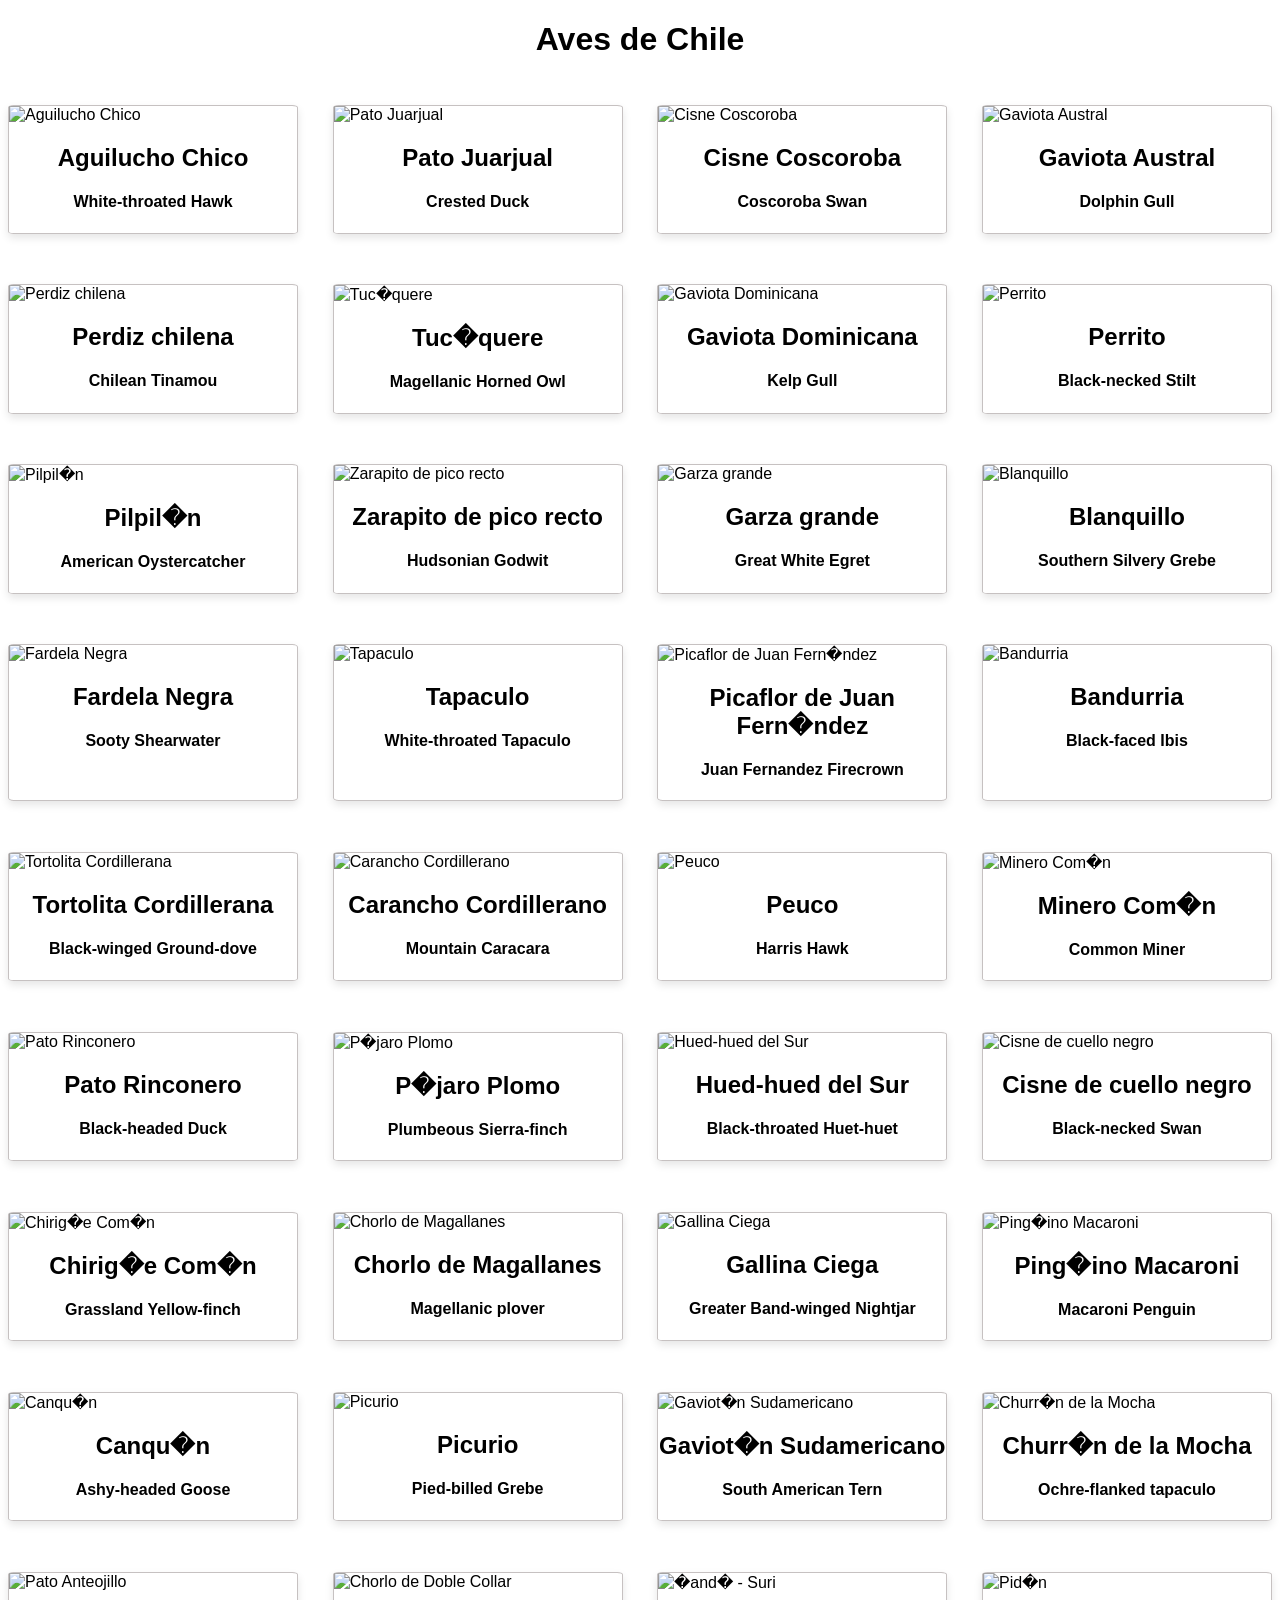
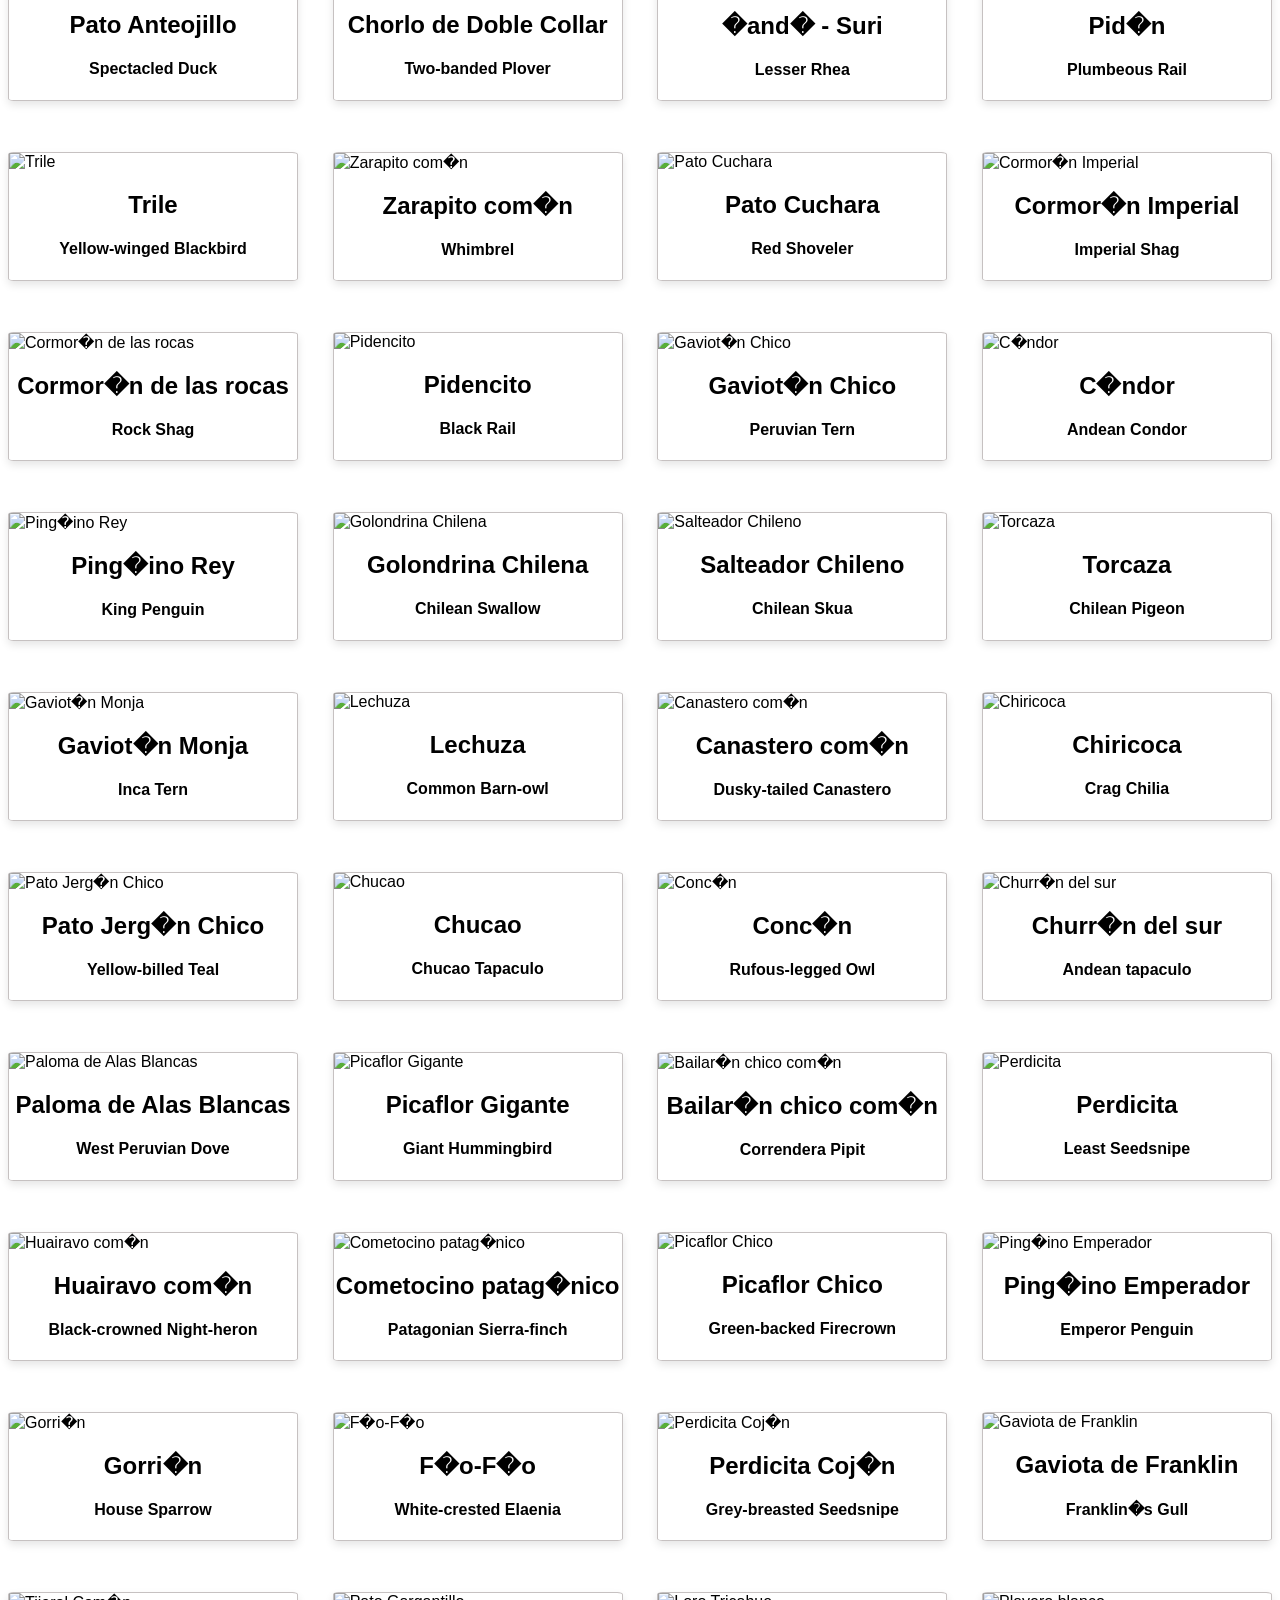
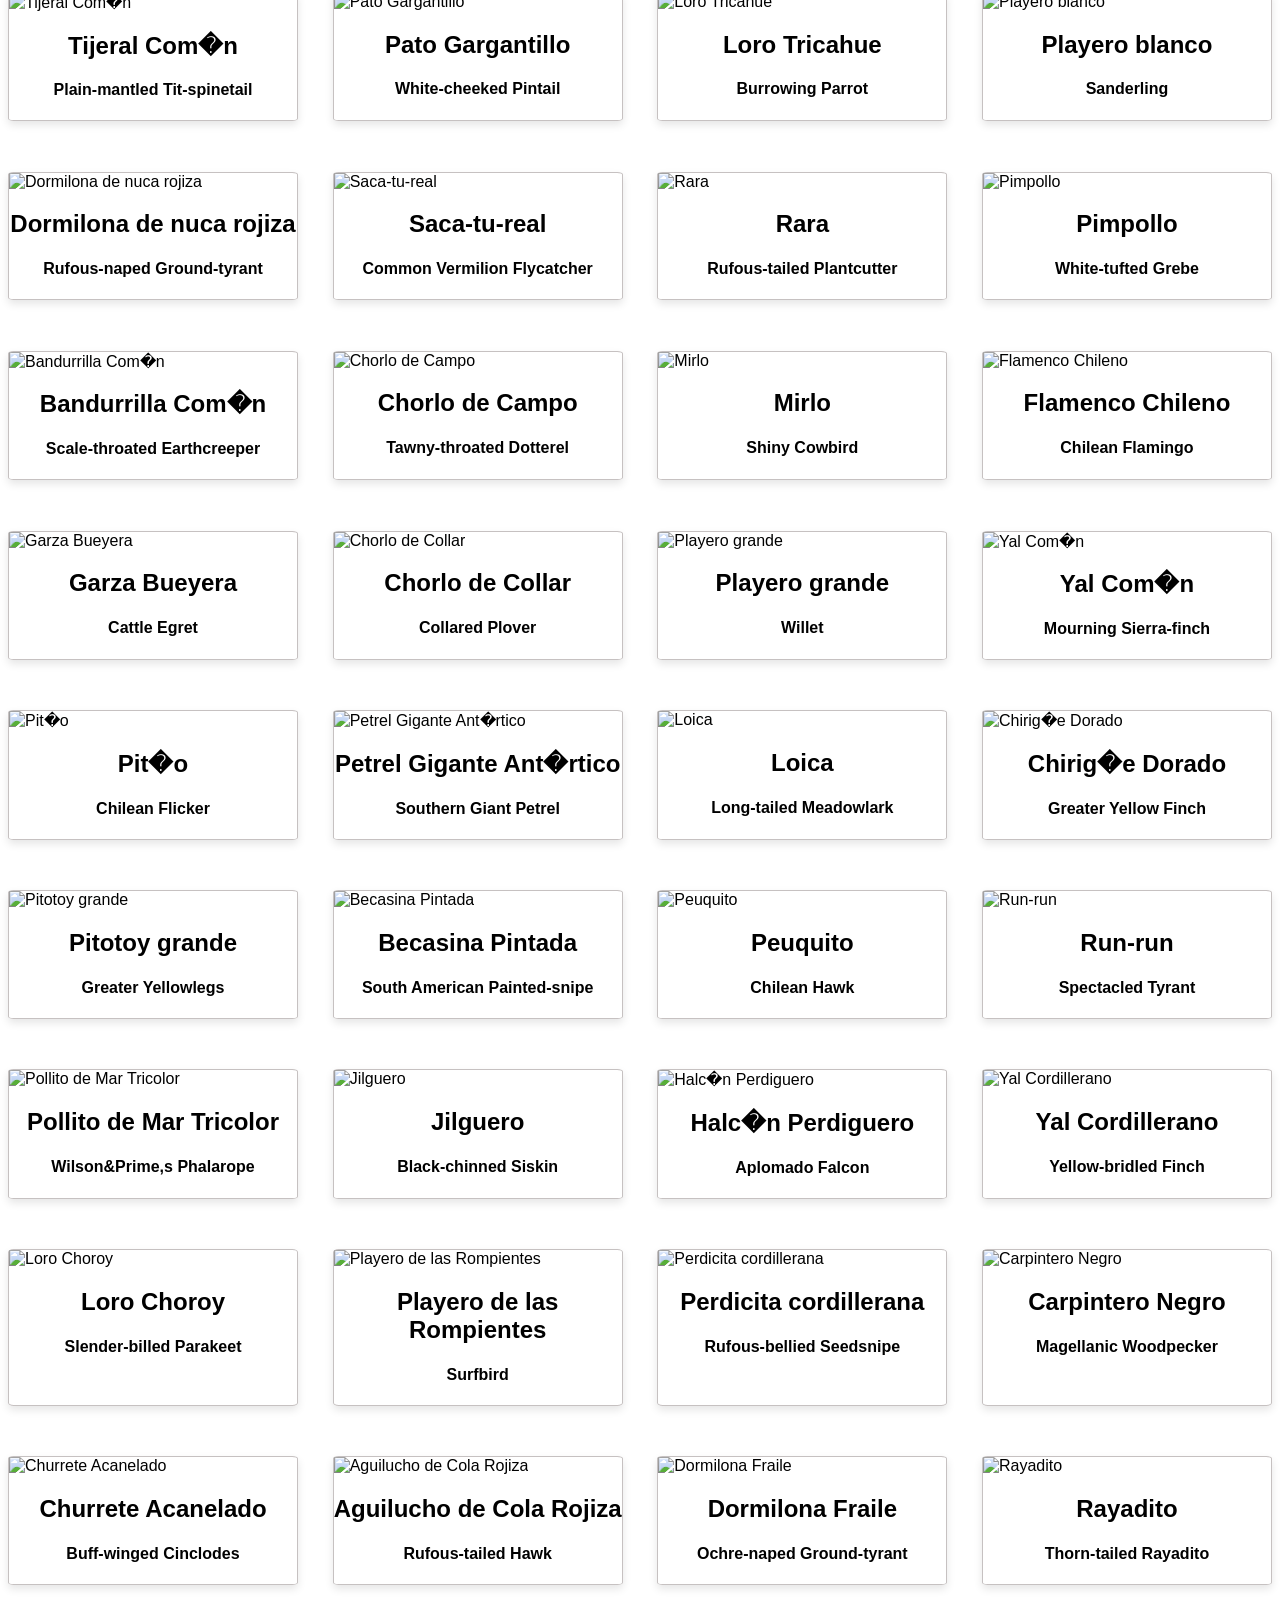
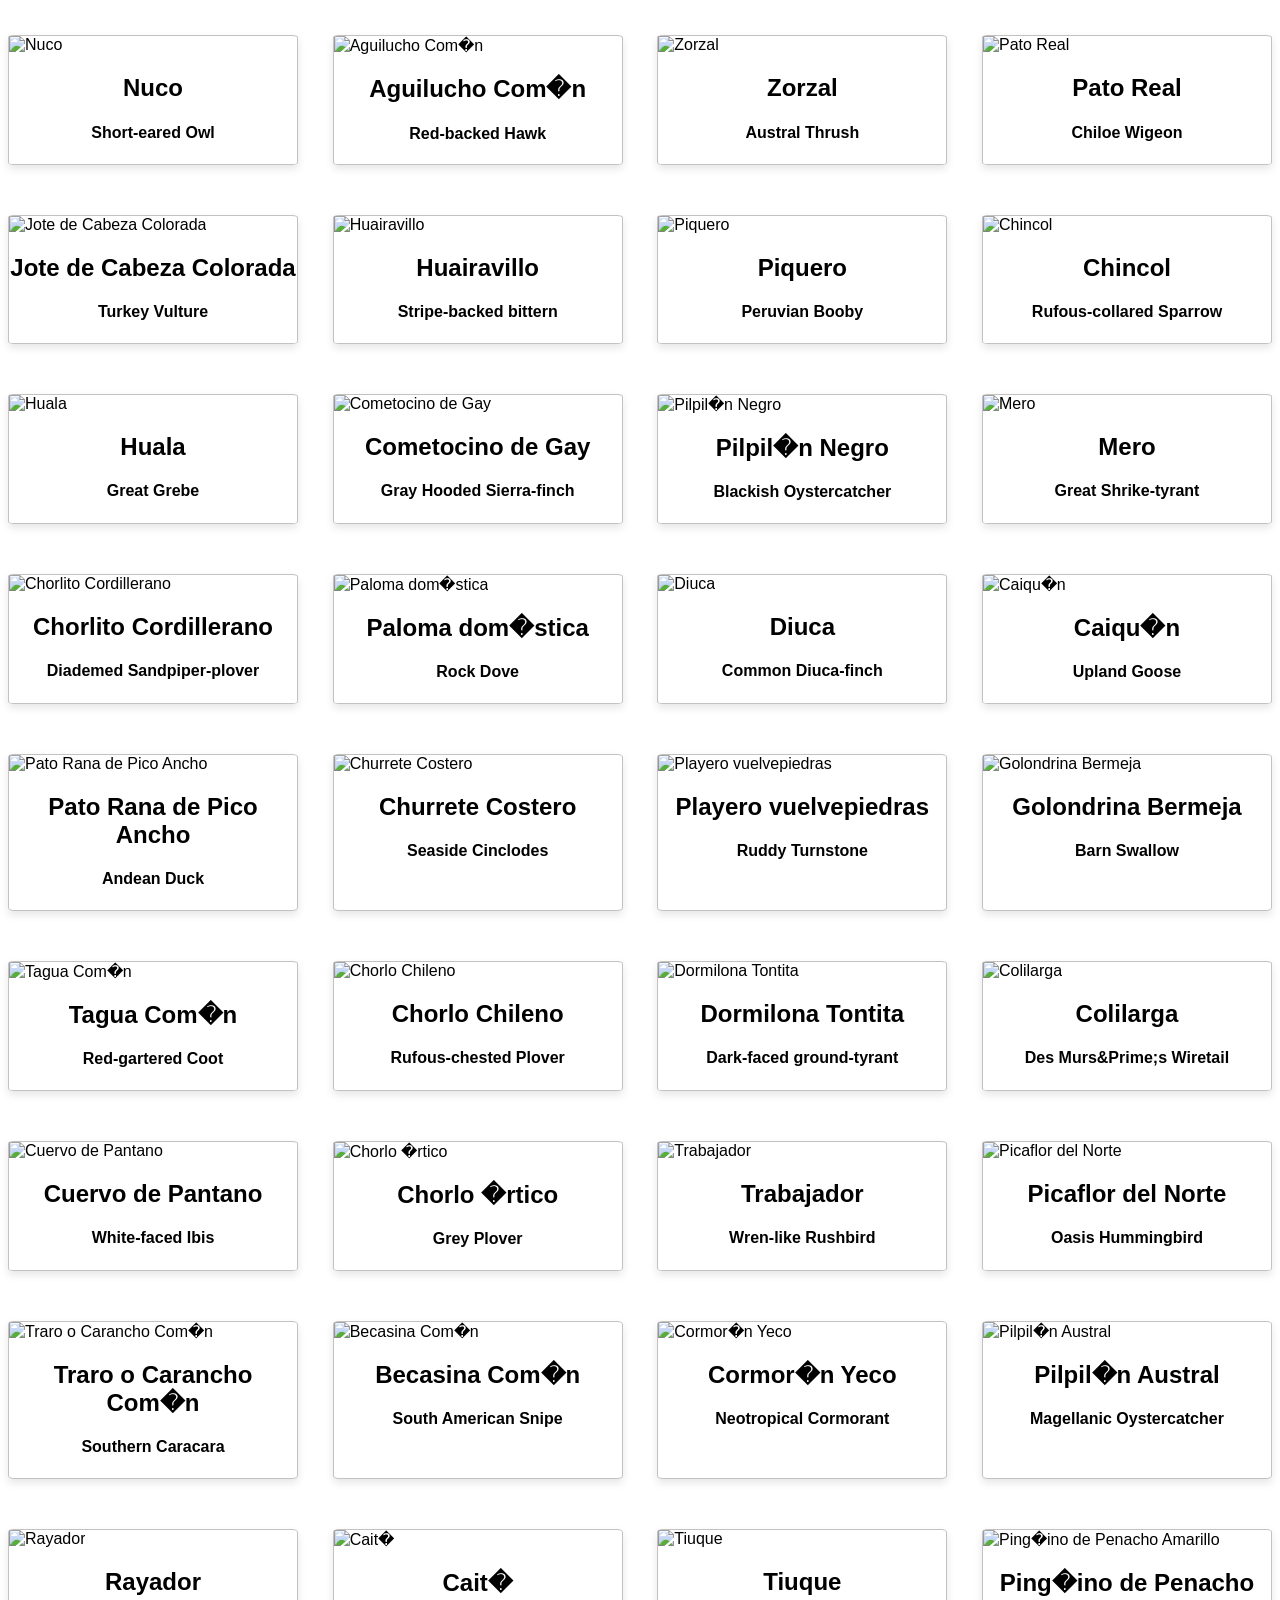
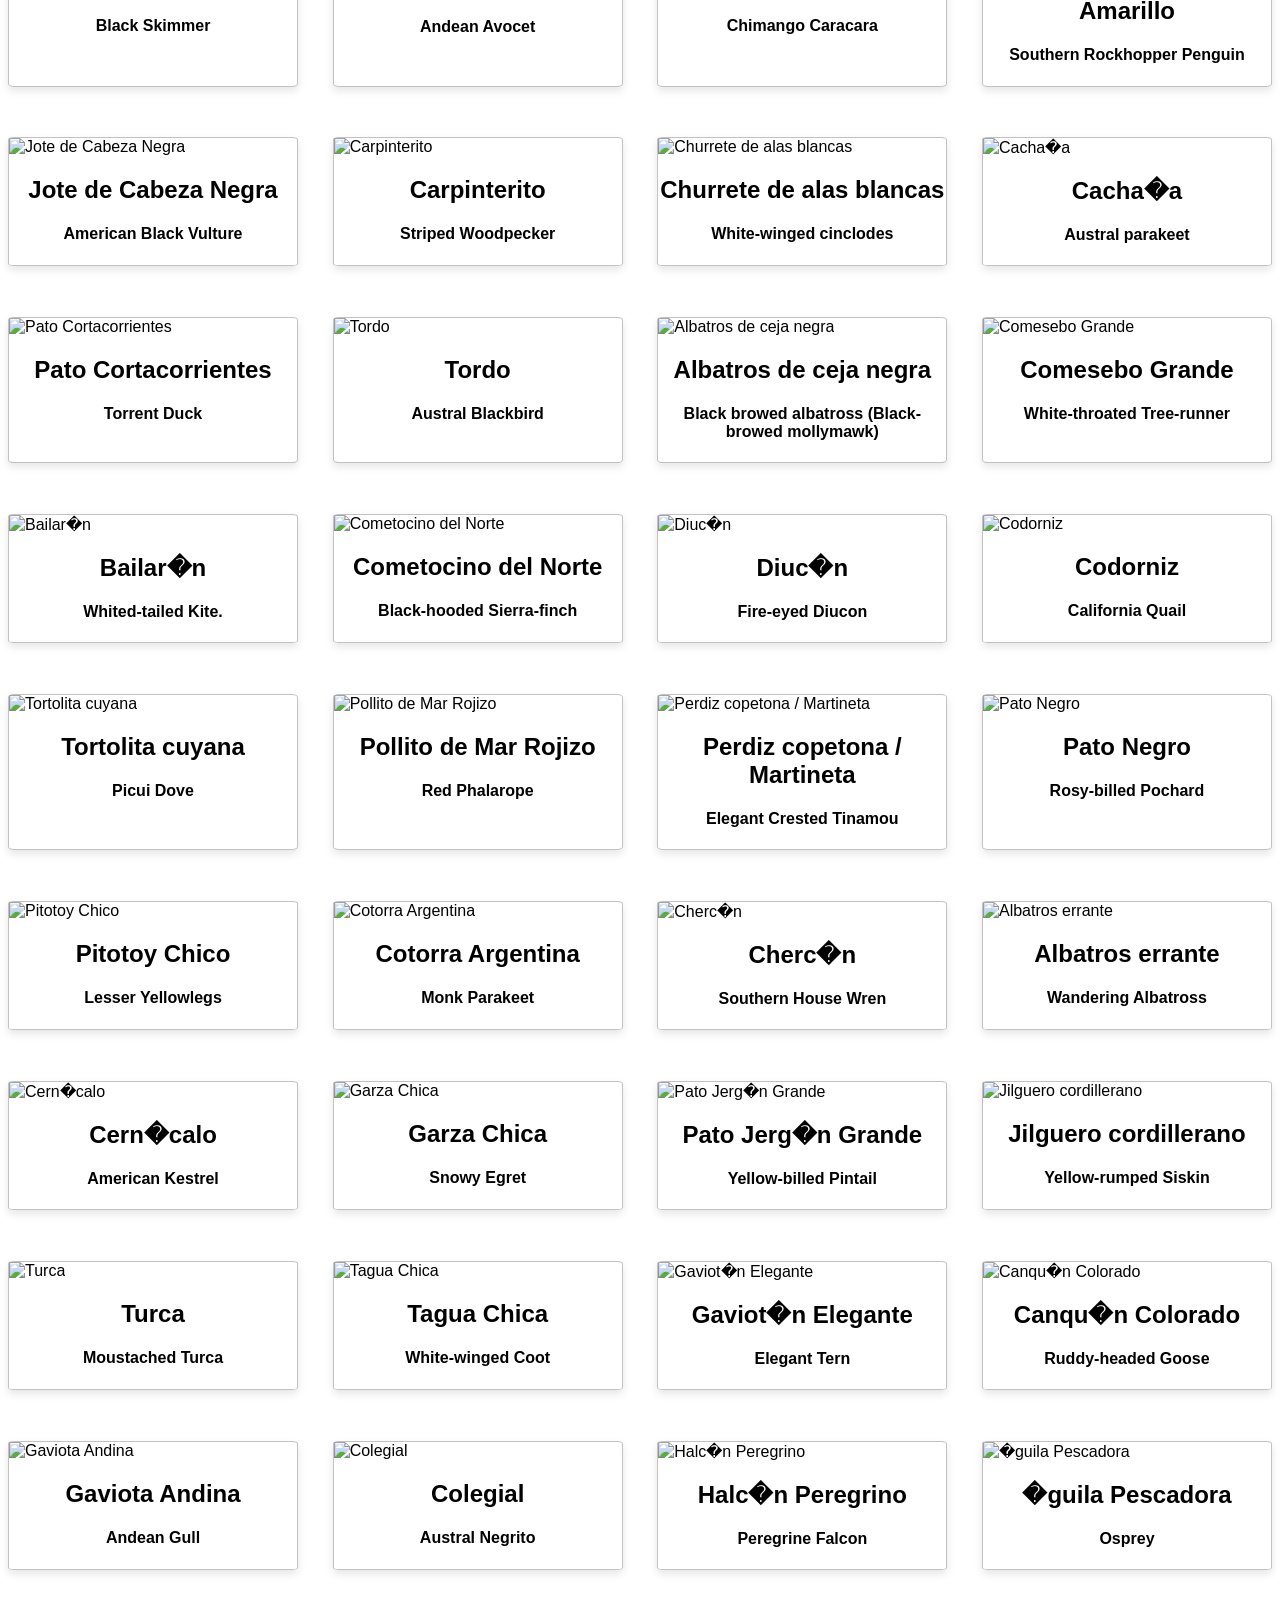
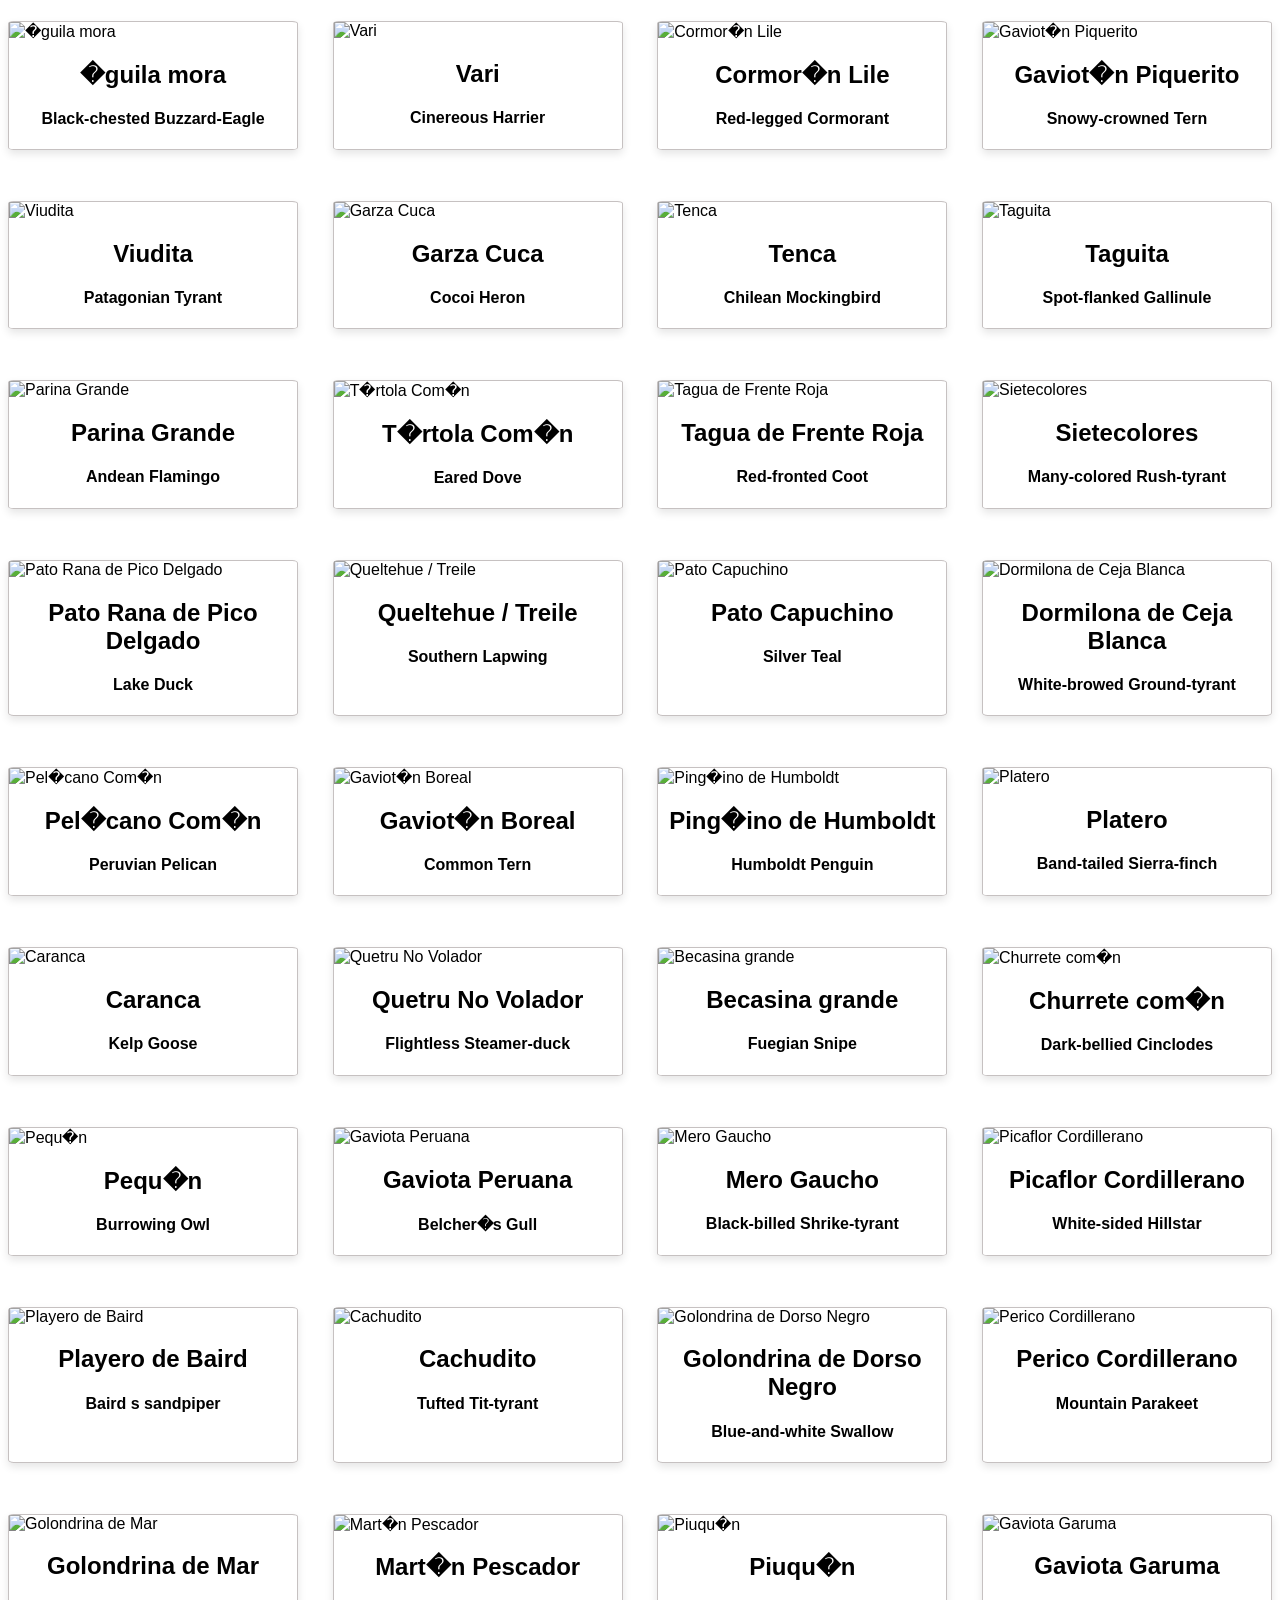
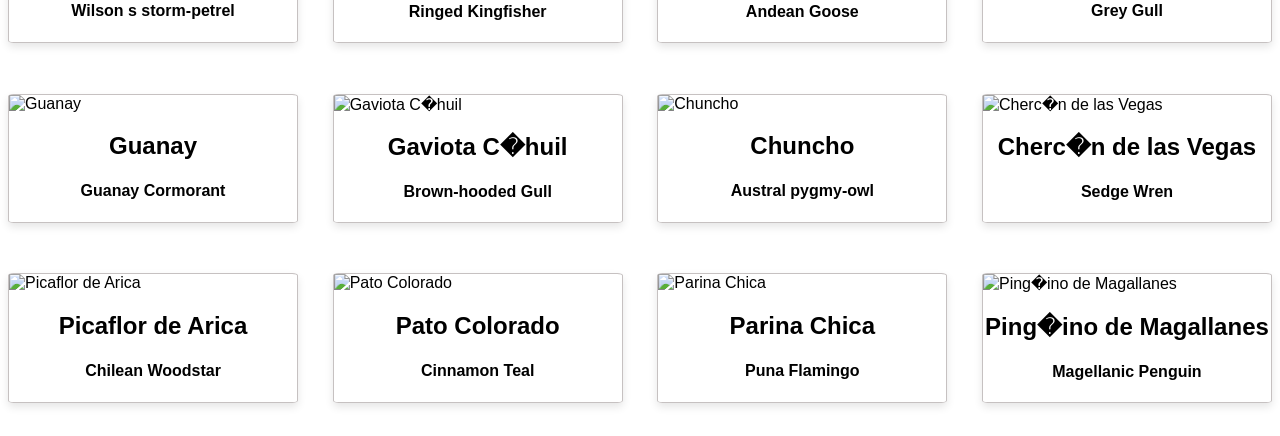
==== commit c48b57fa: "correccion de acento y card" ====
--- a/index.html
+++ b/index.html
@@ -12,1728 +12,1728 @@
 <div class='card' style="width: 18rem;">
 	<img src="https://aves.ninjas.cl/api/site/assets/files/3099/17082018024245aguilucho_chico_tomas_rivas_web.200x0.jpg" alt="Aguilucho Chico">
 	<div>
-    	<h4 class="card-title">Aguilucho Chico</h5>
-    	<h6 class="card-text">White-throated Hawk</h6>
+    	<h2 class="card-title">Aguilucho Chico</h2>
+    	<h4 class="card-text">White-throated Hawk</h4>
   	</div>
 </div>
 
 <div class='card' style="width: 18rem;">
 	<img src="https://aves.ninjas.cl/api/site/assets/files/3102/18082018072023pato_juarjual_pedro_valencia_web.200x0.jpg" alt="Pato Juarjual">
 	<div>
-    	<h4 class="card-title">Pato Juarjual</h5>
-    	<h6 class="card-text">Crested Duck</h6>
+    	<h2 class="card-title">Pato Juarjual</h2>
+    	<h4 class="card-text">Crested Duck</h4>
   	</div>
 </div>
 
 <div class='card' style="width: 18rem;">
 	<img src="https://aves.ninjas.cl/api/site/assets/files/3105/17082018103640cisne_coscoroba_alejandro_labranque_3_web.200x0.jpg" alt="Cisne Coscoroba">
 	<div>
-    	<h4 class="card-title">Cisne Coscoroba</h5>
-    	<h6 class="card-text">Coscoroba Swan</h6>
+    	<h2 class="card-title">Cisne Coscoroba</h2>
+    	<h4 class="card-text">Coscoroba Swan</h4>
   	</div>
 </div>
 
 <div class='card' style="width: 18rem;">
 	<img src="https://aves.ninjas.cl/api/site/assets/files/3109/13082018073638gaviota_austral_paula_de_marco_web.200x0.jpg" alt="Gaviota  Austral">
 	<div>
-    	<h4 class="card-title">Gaviota  Austral</h5>
-    	<h6 class="card-text">Dolphin Gull</h6>
+    	<h2 class="card-title">Gaviota  Austral</h2>
+    	<h4 class="card-text">Dolphin Gull</h4>
   	</div>
 </div>
 
 <div class='card' style="width: 18rem;">
 	<img src="https://aves.ninjas.cl/api/site/assets/files/3111/18082018074355perdiz_chilena_pedro_valencia_web.200x0.jpg" alt="Perdiz chilena">
 	<div>
-    	<h4 class="card-title">Perdiz chilena</h5>
-    	<h6 class="card-text">Chilean Tinamou</h6>
+    	<h2 class="card-title">Perdiz chilena</h2>
+    	<h4 class="card-text">Chilean Tinamou</h4>
   	</div>
 </div>
 
 <div class='card' style="width: 18rem;">
 	<img src="https://aves.ninjas.cl/api/site/assets/files/3115/13082018100708tucuquere_camilo_maldonado_marin_web.200x0.jpg" alt="Tuc�quere">
 	<div>
-    	<h4 class="card-title">Tuc�quere</h5>
-    	<h6 class="card-text">Magellanic Horned Owl</h6>
+    	<h2 class="card-title">Tuc�quere</h2>
+    	<h4 class="card-text">Magellanic Horned Owl</h4>
   	</div>
 </div>
 
 <div class='card' style="width: 18rem;">
 	<img src="https://aves.ninjas.cl/api/site/assets/files/3118/04082018091522gaviota_dominicana_leslie_brackenridge_b.200x0.jpg" alt="Gaviota Dominicana">
 	<div>
-    	<h4 class="card-title">Gaviota Dominicana</h5>
-    	<h6 class="card-text">Kelp Gull</h6>
+    	<h2 class="card-title">Gaviota Dominicana</h2>
+    	<h4 class="card-text">Kelp Gull</h4>
   	</div>
 </div>
 
 <div class='card' style="width: 18rem;">
 	<img src="https://aves.ninjas.cl/api/site/assets/files/3121/18082018075423perrito_pedro_valencia_web.200x0.jpg" alt="Perrito">
 	<div>
-    	<h4 class="card-title">Perrito</h5>
-    	<h6 class="card-text">Black-necked Stilt</h6>
+    	<h2 class="card-title">Perrito</h2>
+    	<h4 class="card-text">Black-necked Stilt</h4>
   	</div>
 </div>
 
 <div class='card' style="width: 18rem;">
 	<img src="https://aves.ninjas.cl/api/site/assets/files/3124/06082018101359pilpilen_leslie_brackenridge_b.200x0.jpg" alt="Pilpil�n">
 	<div>
-    	<h4 class="card-title">Pilpil�n</h5>
-    	<h6 class="card-text">American Oystercatcher</h6>
+    	<h2 class="card-title">Pilpil�n</h2>
+    	<h4 class="card-text">American Oystercatcher</h4>
   	</div>
 </div>
 
 <div class='card' style="width: 18rem;">
 	<img src="https://aves.ninjas.cl/api/site/assets/files/3126/13082018101547zarapito_pico_recto_leslie_brackenridge_web.200x0.jpg" alt="Zarapito de pico recto">
 	<div>
-    	<h4 class="card-title">Zarapito de pico recto</h5>
-    	<h6 class="card-text">Hudsonian Godwit</h6>
+    	<h2 class="card-title">Zarapito de pico recto</h2>
+    	<h4 class="card-text">Hudsonian Godwit</h4>
   	</div>
 </div>
 
 <div class='card' style="width: 18rem;">
 	<img src="https://aves.ninjas.cl/api/site/assets/files/3128/28082018064904garza_grande_gerardo_carinao_web.200x0.jpg" alt="Garza grande">
 	<div>
-    	<h4 class="card-title">Garza grande</h5>
-    	<h6 class="card-text">Great White Egret</h6>
+    	<h2 class="card-title">Garza grande</h2>
+    	<h4 class="card-text">Great White Egret</h4>
   	</div>
 </div>
 
 <div class='card' style="width: 18rem;">
 	<img src="https://aves.ninjas.cl/api/site/assets/files/3131/17082018025342blanquillo_pedro_valencia_web.200x0.jpg" alt="Blanquillo">
 	<div>
-    	<h4 class="card-title">Blanquillo</h5>
-    	<h6 class="card-text">Southern Silvery Grebe</h6>
+    	<h2 class="card-title">Blanquillo</h2>
+    	<h4 class="card-text">Southern Silvery Grebe</h4>
   	</div>
 </div>
 
 <div class='card' style="width: 18rem;">
 	<img src="https://aves.ninjas.cl/api/site/assets/files/3134/19082018082146fardela_negra_marcos_baumann_web.200x0.jpg" alt="Fardela Negra">
 	<div>
-    	<h4 class="card-title">Fardela Negra</h5>
-    	<h6 class="card-text">Sooty Shearwater</h6>
+    	<h2 class="card-title">Fardela Negra</h2>
+    	<h4 class="card-text">Sooty Shearwater</h4>
   	</div>
 </div>
 
 <div class='card' style="width: 18rem;">
 	<img src="https://aves.ninjas.cl/api/site/assets/files/3136/13082018092804tapaculo_andre_vielma_web.200x0.jpg" alt="Tapaculo">
 	<div>
-    	<h4 class="card-title">Tapaculo</h5>
-    	<h6 class="card-text">White-throated Tapaculo</h6>
+    	<h2 class="card-title">Tapaculo</h2>
+    	<h4 class="card-text">White-throated Tapaculo</h4>
   	</div>
 </div>
 
 <div class='card' style="width: 18rem;">
 	<img src="https://aves.ninjas.cl/api/site/assets/files/3139/13082018083521picaflor_juan_fernandez_camilo_maldonado_web.200x0.jpg" alt="Picaflor de Juan Fern�ndez">
 	<div>
-    	<h4 class="card-title">Picaflor de Juan Fern�ndez</h5>
-    	<h6 class="card-text">Juan Fernandez Firecrown</h6>
+    	<h2 class="card-title">Picaflor de Juan Fern�ndez</h2>
+    	<h4 class="card-text">Juan Fernandez Firecrown</h4>
   	</div>
 </div>
 
 <div class='card' style="width: 18rem;">
 	<img src="https://aves.ninjas.cl/api/site/assets/files/3142/12082018072529bandurria_camilo_maldonado_marin_web.200x0.jpg" alt="Bandurria">
 	<div>
-    	<h4 class="card-title">Bandurria</h5>
-    	<h6 class="card-text">Black-faced Ibis</h6>
+    	<h2 class="card-title">Bandurria</h2>
+    	<h4 class="card-text">Black-faced Ibis</h4>
   	</div>
 </div>
 
 <div class='card' style="width: 18rem;">
 	<img src="https://aves.ninjas.cl/api/site/assets/files/3146/18082018100656tortolita_cordillerana_pedro_valencia_web.200x0.jpg" alt="Tortolita Cordillerana">
 	<div>
-    	<h4 class="card-title">Tortolita Cordillerana</h5>
-    	<h6 class="card-text">Black-winged Ground-dove</h6>
+    	<h2 class="card-title">Tortolita Cordillerana</h2>
+    	<h4 class="card-text">Black-winged Ground-dove</h4>
   	</div>
 </div>
 
 <div class='card' style="width: 18rem;">
 	<img src="https://aves.ninjas.cl/api/site/assets/files/3149/14092018093435.200x0.jpg" alt="Carancho Cordillerano">
 	<div>
-    	<h4 class="card-title">Carancho Cordillerano</h5>
-    	<h6 class="card-text">Mountain Caracara</h6>
+    	<h2 class="card-title">Carancho Cordillerano</h2>
+    	<h4 class="card-text">Mountain Caracara</h4>
   	</div>
 </div>
 
 <div class='card' style="width: 18rem;">
 	<img src="https://aves.ninjas.cl/api/site/assets/files/3152/18082018075938peuco_tomas_rivas_web.200x0.jpg" alt="Peuco">
 	<div>
-    	<h4 class="card-title">Peuco</h5>
-    	<h6 class="card-text">Harris Hawk</h6>
+    	<h2 class="card-title">Peuco</h2>
+    	<h4 class="card-text">Harris Hawk</h4>
   	</div>
 </div>
 
 <div class='card' style="width: 18rem;">
 	<img src="https://aves.ninjas.cl/api/site/assets/files/3155/20082018063719minero_comun_marcos_baumann_web.200x0.jpg" alt="Minero Com�n">
 	<div>
-    	<h4 class="card-title">Minero Com�n</h5>
-    	<h6 class="card-text">Common Miner</h6>
+    	<h2 class="card-title">Minero Com�n</h2>
+    	<h4 class="card-text">Common Miner</h4>
   	</div>
 </div>
 
 <div class='card' style="width: 18rem;">
 	<img src="https://aves.ninjas.cl/api/site/assets/files/3159/20082018083653pato_rinconero_hembra_marcos_baumann_web.200x0.jpg" alt="Pato Rinconero">
 	<div>
-    	<h4 class="card-title">Pato Rinconero</h5>
-    	<h6 class="card-text">Black-headed Duck</h6>
+    	<h2 class="card-title">Pato Rinconero</h2>
+    	<h4 class="card-text">Black-headed Duck</h4>
   	</div>
 </div>
 
 <div class='card' style="width: 18rem;">
 	<img src="https://aves.ninjas.cl/api/site/assets/files/3161/18082018022058pajaro_plomo_macho_pedro_valencia_web.200x0.jpg" alt="P�jaro Plomo">
 	<div>
-    	<h4 class="card-title">P�jaro Plomo</h5>
-    	<h6 class="card-text">Plumbeous Sierra-finch</h6>
+    	<h2 class="card-title">P�jaro Plomo</h2>
+    	<h4 class="card-text">Plumbeous Sierra-finch</h4>
   	</div>
 </div>
 
 <div class='card' style="width: 18rem;">
 	<img src="https://aves.ninjas.cl/api/site/assets/files/3163/07092018035809.200x0.jpg" alt="Hued-hued del Sur">
 	<div>
-    	<h4 class="card-title">Hued-hued del Sur</h5>
-    	<h6 class="card-text">Black-throated Huet-huet</h6>
+    	<h2 class="card-title">Hued-hued del Sur</h2>
+    	<h4 class="card-text">Black-throated Huet-huet</h4>
   	</div>
 </div>
 
 <div class='card' style="width: 18rem;">
 	<img src="https://aves.ninjas.cl/api/site/assets/files/3167/15082018075840cisne_de_cuello_negro_cristian_labranque_web.200x0.jpg" alt="Cisne de cuello negro">
 	<div>
-    	<h4 class="card-title">Cisne de cuello negro</h5>
-    	<h6 class="card-text">Black-necked Swan</h6>
+    	<h2 class="card-title">Cisne de cuello negro</h2>
+    	<h4 class="card-text">Black-necked Swan</h4>
   	</div>
 </div>
 
 <div class='card' style="width: 18rem;">
 	<img src="https://aves.ninjas.cl/api/site/assets/files/3171/17082018103004chirigue_alejandro_labranque_web.200x0.jpg" alt="Chirig�e Com�n">
 	<div>
-    	<h4 class="card-title">Chirig�e Com�n</h5>
-    	<h6 class="card-text">Grassland Yellow-finch</h6>
+    	<h2 class="card-title">Chirig�e Com�n</h2>
+    	<h4 class="card-text">Grassland Yellow-finch</h4>
   	</div>
 </div>
 
 <div class='card' style="width: 18rem;">
 	<img src="https://aves.ninjas.cl/api/site/assets/files/3175/21082018044110chorlo_de_magallanes_juan_pablo_rider_web.200x0.jpg" alt="Chorlo de Magallanes">
 	<div>
-    	<h4 class="card-title">Chorlo de Magallanes</h5>
-    	<h6 class="card-text">Magellanic plover</h6>
+    	<h2 class="card-title">Chorlo de Magallanes</h2>
+    	<h4 class="card-text">Magellanic plover</h4>
   	</div>
 </div>
 
 <div class='card' style="width: 18rem;">
 	<img src="https://aves.ninjas.cl/api/site/assets/files/3178/15082018080245gallina_ciega_andre_vielma_web.200x0.jpg" alt="Gallina Ciega">
 	<div>
-    	<h4 class="card-title">Gallina Ciega</h5>
-    	<h6 class="card-text">Greater Band-winged Nightjar</h6>
+    	<h2 class="card-title">Gallina Ciega</h2>
+    	<h4 class="card-text">Greater Band-winged Nightjar</h4>
   	</div>
 </div>
 
 <div class='card' style="width: 18rem;">
 	<img src="https://aves.ninjas.cl/api/site/assets/files/3182/2908201807041621082018042703pinguino_macaroni_liam_quinn_web.200x0.jpg" alt="Ping�ino Macaroni">
 	<div>
-    	<h4 class="card-title">Ping�ino Macaroni</h5>
-    	<h6 class="card-text">Macaroni Penguin</h6>
+    	<h2 class="card-title">Ping�ino Macaroni</h2>
+    	<h4 class="card-text">Macaroni Penguin</h4>
   	</div>
 </div>
 
 <div class='card' style="width: 18rem;">
 	<img src="https://aves.ninjas.cl/api/site/assets/files/3184/19082018011819canquen_marcos_baumann_web.200x0.jpg" alt="Canqu�n">
 	<div>
-    	<h4 class="card-title">Canqu�n</h5>
-    	<h6 class="card-text">Ashy-headed Goose</h6>
+    	<h2 class="card-title">Canqu�n</h2>
+    	<h4 class="card-text">Ashy-headed Goose</h4>
   	</div>
 </div>
 
 <div class='card' style="width: 18rem;">
 	<img src="https://aves.ninjas.cl/api/site/assets/files/3188/18082018081428picurio_pedro_valencia_web.200x0.jpg" alt="Picurio">
 	<div>
-    	<h4 class="card-title">Picurio</h5>
-    	<h6 class="card-text">Pied-billed Grebe</h6>
+    	<h2 class="card-title">Picurio</h2>
+    	<h4 class="card-text">Pied-billed Grebe</h4>
   	</div>
 </div>
 
 <div class='card' style="width: 18rem;">
 	<img src="https://aves.ninjas.cl/api/site/assets/files/3191/18082018125159gaviotin_sudamericano_pedro_valencia_b.200x0.jpg" alt="Gaviot�n Sudamericano">
 	<div>
-    	<h4 class="card-title">Gaviot�n Sudamericano</h5>
-    	<h6 class="card-text">South American Tern</h6>
+    	<h2 class="card-title">Gaviot�n Sudamericano</h2>
+    	<h4 class="card-text">South American Tern</h4>
   	</div>
 </div>
 
 <div class='card' style="width: 18rem;">
 	<img src="https://aves.ninjas.cl/api/site/assets/files/3193/01092018082150churrin_de_la_mocha_pio_marshall_web.200x0.jpg" alt="Churr�n de la Mocha">
 	<div>
-    	<h4 class="card-title">Churr�n de la Mocha</h5>
-    	<h6 class="card-text">Ochre-flanked tapaculo</h6>
+    	<h2 class="card-title">Churr�n de la Mocha</h2>
+    	<h4 class="card-text">Ochre-flanked tapaculo</h4>
   	</div>
 </div>
 
 <div class='card' style="width: 18rem;">
 	<img src="https://aves.ninjas.cl/api/site/assets/files/3196/23082018070709pato_anteojillo2_roderich_barria_web.200x0.jpg" alt="Pato Anteojillo">
 	<div>
-    	<h4 class="card-title">Pato Anteojillo</h5>
-    	<h6 class="card-text">Spectacled Duck</h6>
+    	<h2 class="card-title">Pato Anteojillo</h2>
+    	<h4 class="card-text">Spectacled Duck</h4>
   	</div>
 </div>
 
 <div class='card' style="width: 18rem;">
 	<img src="https://aves.ninjas.cl/api/site/assets/files/3198/17082018051624chorlo_de_doble_collar_pedro_valencia_web.200x0.jpg" alt="Chorlo de Doble Collar">
 	<div>
-    	<h4 class="card-title">Chorlo de Doble Collar</h5>
-    	<h6 class="card-text">Two-banded Plover</h6>
+    	<h2 class="card-title">Chorlo de Doble Collar</h2>
+    	<h4 class="card-text">Two-banded Plover</h4>
   	</div>
 </div>
 
 <div class='card' style="width: 18rem;">
 	<img src="https://aves.ninjas.cl/api/site/assets/files/3200/0409201806283701092018091428n-andu_paula_de_marco_web.200x0.jpg" alt="�and� - Suri">
 	<div>
-    	<h4 class="card-title">�and� - Suri</h5>
-    	<h6 class="card-text">Lesser Rhea</h6>
+    	<h2 class="card-title">�and� - Suri</h2>
+    	<h4 class="card-text">Lesser Rhea</h4>
   	</div>
 </div>
 
 <div class='card' style="width: 18rem;">
 	<img src="https://aves.ninjas.cl/api/site/assets/files/3203/18082018081758piden_pedro_valencia_web.200x0.jpg" alt="Pid�n">
 	<div>
-    	<h4 class="card-title">Pid�n</h5>
-    	<h6 class="card-text">Plumbeous Rail</h6>
+    	<h2 class="card-title">Pid�n</h2>
+    	<h4 class="card-text">Plumbeous Rail</h4>
   	</div>
 </div>
 
 <div class='card' style="width: 18rem;">
 	<img src="https://aves.ninjas.cl/api/site/assets/files/3206/18082018101605trile_hembra_pedro_valencia_web.200x0.jpg" alt="Trile">
 	<div>
-    	<h4 class="card-title">Trile</h5>
-    	<h6 class="card-text">Yellow-winged Blackbird</h6>
+    	<h2 class="card-title">Trile</h2>
+    	<h4 class="card-text">Yellow-winged Blackbird</h4>
   	</div>
 </div>
 
 <div class='card' style="width: 18rem;">
 	<img src="https://aves.ninjas.cl/api/site/assets/files/3209/13082018101415zarapito_alain_macias_web.200x0.jpg" alt="Zarapito com�n">
 	<div>
-    	<h4 class="card-title">Zarapito com�n</h5>
-    	<h6 class="card-text">Whimbrel</h6>
+    	<h2 class="card-title">Zarapito com�n</h2>
+    	<h4 class="card-text">Whimbrel</h4>
   	</div>
 </div>
 
 <div class='card' style="width: 18rem;">
 	<img src="https://aves.ninjas.cl/api/site/assets/files/3212/31082018115608pato_cuchara_macho_marcos_baumann_web.200x0.jpg" alt="Pato Cuchara">
 	<div>
-    	<h4 class="card-title">Pato Cuchara</h5>
-    	<h6 class="card-text">Red Shoveler</h6>
+    	<h2 class="card-title">Pato Cuchara</h2>
+    	<h4 class="card-text">Red Shoveler</h4>
   	</div>
 </div>
 
 <div class='card' style="width: 18rem;">
 	<img src="https://aves.ninjas.cl/api/site/assets/files/3214/13082018075740cormoran_imperial_paula_de_marco_web.200x0.jpg" alt="Cormor�n Imperial">
 	<div>
-    	<h4 class="card-title">Cormor�n Imperial</h5>
-    	<h6 class="card-text">Imperial Shag</h6>
+    	<h2 class="card-title">Cormor�n Imperial</h2>
+    	<h4 class="card-text">Imperial Shag</h4>
   	</div>
 </div>
 
 <div class='card' style="width: 18rem;">
 	<img src="https://aves.ninjas.cl/api/site/assets/files/3217/20082018041944cormoran_de_las_rocas_marcos_baumann_web.200x0.jpg" alt="Cormor�n de las rocas">
 	<div>
-    	<h4 class="card-title">Cormor�n de las rocas</h5>
-    	<h6 class="card-text">Rock Shag</h6>
+    	<h2 class="card-title">Cormor�n de las rocas</h2>
+    	<h4 class="card-text">Rock Shag</h4>
   	</div>
 </div>
 
 <div class='card' style="width: 18rem;">
 	<img src="https://aves.ninjas.cl/api/site/assets/files/3220/20082018090013pidencito_marcos_baumann_web.200x0.jpg" alt="Pidencito">
 	<div>
-    	<h4 class="card-title">Pidencito</h5>
-    	<h6 class="card-text">Black Rail</h6>
+    	<h2 class="card-title">Pidencito</h2>
+    	<h4 class="card-text">Black Rail</h4>
   	</div>
 </div>
 
 <div class='card' style="width: 18rem;">
 	<img src="https://aves.ninjas.cl/api/site/assets/files/3223/07092018035526.200x0.jpg" alt="Gaviot�n Chico">
 	<div>
-    	<h4 class="card-title">Gaviot�n Chico</h5>
-    	<h6 class="card-text">Peruvian Tern</h6>
+    	<h2 class="card-title">Gaviot�n Chico</h2>
+    	<h4 class="card-text">Peruvian Tern</h4>
   	</div>
 </div>
 
 <div class='card' style="width: 18rem;">
 	<img src="https://aves.ninjas.cl/api/site/assets/files/3225/20082018041211condor_hembra_marcos_baumann_web.200x0.jpg" alt="C�ndor">
 	<div>
-    	<h4 class="card-title">C�ndor</h5>
-    	<h6 class="card-text">Andean Condor</h6>
+    	<h2 class="card-title">C�ndor</h2>
+    	<h4 class="card-text">Andean Condor</h4>
   	</div>
 </div>
 
 <div class='card' style="width: 18rem;">
 	<img src="https://aves.ninjas.cl/api/site/assets/files/3229/23082018064956pinguino_rey_roderich_barria_web.200x0.jpg" alt="Ping�ino Rey">
 	<div>
-    	<h4 class="card-title">Ping�ino Rey</h5>
-    	<h6 class="card-text">King Penguin</h6>
+    	<h2 class="card-title">Ping�ino Rey</h2>
+    	<h4 class="card-text">King Penguin</h4>
   	</div>
 </div>
 
 <div class='card' style="width: 18rem;">
 	<img src="https://aves.ninjas.cl/api/site/assets/files/3231/13082018090508golondrina_alejandra_lopez_web.200x0.jpg" alt="Golondrina Chilena">
 	<div>
-    	<h4 class="card-title">Golondrina Chilena</h5>
-    	<h6 class="card-text">Chilean Swallow</h6>
+    	<h2 class="card-title">Golondrina Chilena</h2>
+    	<h4 class="card-text">Chilean Swallow</h4>
   	</div>
 </div>
 
 <div class='card' style="width: 18rem;">
 	<img src="https://aves.ninjas.cl/api/site/assets/files/3234/20082018091640salteador_chileno_marcos_baumann_web.200x0.jpg" alt="Salteador Chileno">
 	<div>
-    	<h4 class="card-title">Salteador Chileno</h5>
-    	<h6 class="card-text">Chilean Skua</h6>
+    	<h2 class="card-title">Salteador Chileno</h2>
+    	<h4 class="card-text">Chilean Skua</h4>
   	</div>
 </div>
 
 <div class='card' style="width: 18rem;">
 	<img src="https://aves.ninjas.cl/api/site/assets/files/3236/18082018090512torcaza_tomas_rivas_web.200x0.jpg" alt="Torcaza">
 	<div>
-    	<h4 class="card-title">Torcaza</h5>
-    	<h6 class="card-text">Chilean Pigeon</h6>
+    	<h2 class="card-title">Torcaza</h2>
+    	<h4 class="card-text">Chilean Pigeon</h4>
   	</div>
 </div>
 
 <div class='card' style="width: 18rem;">
 	<img src="https://aves.ninjas.cl/api/site/assets/files/3239/12092018083102.200x0.jpg" alt="Gaviot�n Monja">
 	<div>
-    	<h4 class="card-title">Gaviot�n Monja</h5>
-    	<h6 class="card-text">Inca Tern</h6>
+    	<h2 class="card-title">Gaviot�n Monja</h2>
+    	<h4 class="card-text">Inca Tern</h4>
   	</div>
 </div>
 
 <div class='card' style="width: 18rem;">
 	<img src="https://aves.ninjas.cl/api/site/assets/files/3241/2908201806510226082018023506lechuza_andres_vejar_web.200x0.jpg" alt="Lechuza">
 	<div>
-    	<h4 class="card-title">Lechuza</h5>
-    	<h6 class="card-text">Common Barn-owl</h6>
+    	<h2 class="card-title">Lechuza</h2>
+    	<h4 class="card-text">Common Barn-owl</h4>
   	</div>
 </div>
 
 <div class='card' style="width: 18rem;">
 	<img src="https://aves.ninjas.cl/api/site/assets/files/3244/17082018093403canastero_pedro_valencia_web.200x0.jpg" alt="Canastero com�n">
 	<div>
-    	<h4 class="card-title">Canastero com�n</h5>
-    	<h6 class="card-text">Dusky-tailed Canastero</h6>
+    	<h2 class="card-title">Canastero com�n</h2>
+    	<h4 class="card-text">Dusky-tailed Canastero</h4>
   	</div>
 </div>
 
 <div class='card' style="width: 18rem;">
 	<img src="https://aves.ninjas.cl/api/site/assets/files/3248/23082018041939chiricoca_barbara_palma_villalobos_web.200x0.jpg" alt="Chiricoca">
 	<div>
-    	<h4 class="card-title">Chiricoca</h5>
-    	<h6 class="card-text">Crag Chilia</h6>
+    	<h2 class="card-title">Chiricoca</h2>
+    	<h4 class="card-text">Crag Chilia</h4>
   	</div>
 </div>
 
 <div class='card' style="width: 18rem;">
 	<img src="https://aves.ninjas.cl/api/site/assets/files/3250/18082018022735pato_jergon_chico_pedro_valencia_web.200x0.jpg" alt="Pato Jerg�n Chico">
 	<div>
-    	<h4 class="card-title">Pato Jerg�n Chico</h5>
-    	<h6 class="card-text">Yellow-billed Teal</h6>
+    	<h2 class="card-title">Pato Jerg�n Chico</h2>
+    	<h4 class="card-text">Yellow-billed Teal</h4>
   	</div>
 </div>
 
 <div class='card' style="width: 18rem;">
 	<img src="https://aves.ninjas.cl/api/site/assets/files/3252/13082018074316chucao_camilo_maldonado_marin_web.200x0.jpg" alt="Chucao">
 	<div>
-    	<h4 class="card-title">Chucao</h5>
-    	<h6 class="card-text">Chucao Tapaculo</h6>
+    	<h2 class="card-title">Chucao</h2>
+    	<h4 class="card-text">Chucao Tapaculo</h4>
   	</div>
 </div>
 
 <div class='card' style="width: 18rem;">
 	<img src="https://aves.ninjas.cl/api/site/assets/files/3255/13082018075614concon_barbara_palma_web.200x0.jpg" alt="Conc�n">
 	<div>
-    	<h4 class="card-title">Conc�n</h5>
-    	<h6 class="card-text">Rufous-legged Owl</h6>
+    	<h2 class="card-title">Conc�n</h2>
+    	<h4 class="card-text">Rufous-legged Owl</h4>
   	</div>
 </div>
 
 <div class='card' style="width: 18rem;">
 	<img src="https://aves.ninjas.cl/api/site/assets/files/3259/01102018093758churrin_barbara_palma_villalobos_web.200x0.jpg" alt="Churr�n del sur">
 	<div>
-    	<h4 class="card-title">Churr�n del sur</h5>
-    	<h6 class="card-text">Andean tapaculo</h6>
+    	<h2 class="card-title">Churr�n del sur</h2>
+    	<h4 class="card-text">Andean tapaculo</h4>
   	</div>
 </div>
 
 <div class='card' style="width: 18rem;">
 	<img src="https://aves.ninjas.cl/api/site/assets/files/3263/20082018064422paloma_de_alas_blancas_marcos_baumann_web.200x0.jpg" alt="Paloma de Alas Blancas">
 	<div>
-    	<h4 class="card-title">Paloma de Alas Blancas</h5>
-    	<h6 class="card-text">West Peruvian Dove</h6>
+    	<h2 class="card-title">Paloma de Alas Blancas</h2>
+    	<h4 class="card-text">West Peruvian Dove</h4>
   	</div>
 </div>
 
 <div class='card' style="width: 18rem;">
 	<img src="https://aves.ninjas.cl/api/site/assets/files/3266/15082018091803picaflor_gigante_alain_macias_2_web.200x0.jpg" alt="Picaflor Gigante">
 	<div>
-    	<h4 class="card-title">Picaflor Gigante</h5>
-    	<h6 class="card-text">Giant Hummingbird</h6>
+    	<h2 class="card-title">Picaflor Gigante</h2>
+    	<h4 class="card-text">Giant Hummingbird</h4>
   	</div>
 </div>
 
 <div class='card' style="width: 18rem;">
 	<img src="https://aves.ninjas.cl/api/site/assets/files/3269/05092018084136bailari-n_chico_pedro_valencia_web.200x0.jpg" alt="Bailar�n chico com�n">
 	<div>
-    	<h4 class="card-title">Bailar�n chico com�n</h5>
-    	<h6 class="card-text">Correndera Pipit</h6>
+    	<h2 class="card-title">Bailar�n chico com�n</h2>
+    	<h4 class="card-text">Correndera Pipit</h4>
   	</div>
 </div>
 
 <div class='card' style="width: 18rem;">
 	<img src="https://aves.ninjas.cl/api/site/assets/files/3273/31082018120451perdicita_macho_marcos_baumann_web.200x0.jpg" alt="Perdicita">
 	<div>
-    	<h4 class="card-title">Perdicita</h5>
-    	<h6 class="card-text">Least Seedsnipe</h6>
+    	<h2 class="card-title">Perdicita</h2>
+    	<h4 class="card-text">Least Seedsnipe</h4>
   	</div>
 </div>
 
 <div class='card' style="width: 18rem;">
 	<img src="https://aves.ninjas.cl/api/site/assets/files/3275/13082018082023huairavo_camilo_web.200x0.jpg" alt="Huairavo com�n">
 	<div>
-    	<h4 class="card-title">Huairavo com�n</h5>
-    	<h6 class="card-text">Black-crowned Night-heron</h6>
+    	<h2 class="card-title">Huairavo com�n</h2>
+    	<h4 class="card-text">Black-crowned Night-heron</h4>
   	</div>
 </div>
 
 <div class='card' style="width: 18rem;">
 	<img src="https://aves.ninjas.cl/api/site/assets/files/3279/13082018075347cometocino_patagonico_camilo_maldonado_web.200x0.jpg" alt="Cometocino patag�nico">
 	<div>
-    	<h4 class="card-title">Cometocino patag�nico</h5>
-    	<h6 class="card-text">Patagonian Sierra-finch</h6>
+    	<h2 class="card-title">Cometocino patag�nico</h2>
+    	<h4 class="card-text">Patagonian Sierra-finch</h4>
   	</div>
 </div>
 
 <div class='card' style="width: 18rem;">
 	<img src="https://aves.ninjas.cl/api/site/assets/files/3283/14082018122316picaflor_chico_barbara_palma_web.200x0.jpg" alt="Picaflor Chico">
 	<div>
-    	<h4 class="card-title">Picaflor Chico</h5>
-    	<h6 class="card-text">Green-backed Firecrown</h6>
+    	<h2 class="card-title">Picaflor Chico</h2>
+    	<h4 class="card-text">Green-backed Firecrown</h4>
   	</div>
 </div>
 
 <div class='card' style="width: 18rem;">
 	<img src="https://aves.ninjas.cl/api/site/assets/files/3286/07092018033322.200x0.jpg" alt="Ping�ino Emperador">
 	<div>
-    	<h4 class="card-title">Ping�ino Emperador</h5>
-    	<h6 class="card-text">Emperor Penguin</h6>
+    	<h2 class="card-title">Ping�ino Emperador</h2>
+    	<h4 class="card-text">Emperor Penguin</h4>
   	</div>
 </div>
 
 <div class='card' style="width: 18rem;">
 	<img src="https://aves.ninjas.cl/api/site/assets/files/3288/19082018084032gorrion_macho_pedro_valencia_web.200x0.jpg" alt="Gorri�n">
 	<div>
-    	<h4 class="card-title">Gorri�n</h5>
-    	<h6 class="card-text">House Sparrow</h6>
+    	<h2 class="card-title">Gorri�n</h2>
+    	<h4 class="card-text">House Sparrow</h4>
   	</div>
 </div>
 
 <div class='card' style="width: 18rem;">
 	<img src="https://aves.ninjas.cl/api/site/assets/files/3291/13082018080642fio_fio_alejandra_lopez_web.200x0.jpg" alt="F�o-F�o">
 	<div>
-    	<h4 class="card-title">F�o-F�o</h5>
-    	<h6 class="card-text">White-crested Elaenia</h6>
+    	<h2 class="card-title">F�o-F�o</h2>
+    	<h4 class="card-text">White-crested Elaenia</h4>
   	</div>
 </div>
 
 <div class='card' style="width: 18rem;">
 	<img src="https://aves.ninjas.cl/api/site/assets/files/3295/18082018073655perdicita_cojon__carlos_monteverde_web.200x0.jpg" alt="Perdicita Coj�n">
 	<div>
-    	<h4 class="card-title">Perdicita Coj�n</h5>
-    	<h6 class="card-text">Grey-breasted Seedsnipe</h6>
+    	<h2 class="card-title">Perdicita Coj�n</h2>
+    	<h4 class="card-text">Grey-breasted Seedsnipe</h4>
   	</div>
 </div>
 
 <div class='card' style="width: 18rem;">
 	<img src="https://aves.ninjas.cl/api/site/assets/files/3298/04082018124450gaviota_de_franklin_leslie_brackenridge_b.200x0.jpg" alt="Gaviota de Franklin">
 	<div>
-    	<h4 class="card-title">Gaviota de Franklin</h5>
-    	<h6 class="card-text">Franklin�s Gull</h6>
+    	<h2 class="card-title">Gaviota de Franklin</h2>
+    	<h4 class="card-text">Franklin�s Gull</h4>
   	</div>
 </div>
 
 <div class='card' style="width: 18rem;">
 	<img src="https://aves.ninjas.cl/api/site/assets/files/3301/13082018095042tijeral_camilo_maldonado_marin_web.200x0.jpg" alt="Tijeral Com�n">
 	<div>
-    	<h4 class="card-title">Tijeral Com�n</h5>
-    	<h6 class="card-text">Plain-mantled Tit-spinetail</h6>
+    	<h2 class="card-title">Tijeral Com�n</h2>
+    	<h4 class="card-text">Plain-mantled Tit-spinetail</h4>
   	</div>
 </div>
 
 <div class='card' style="width: 18rem;">
 	<img src="https://aves.ninjas.cl/api/site/assets/files/3304/20082018070503pato_gargantillo_macho_marcos_baumann_web.200x0.jpg" alt="Pato Gargantillo">
 	<div>
-    	<h4 class="card-title">Pato Gargantillo</h5>
-    	<h6 class="card-text">White-cheeked Pintail</h6>
+    	<h2 class="card-title">Pato Gargantillo</h2>
+    	<h4 class="card-text">White-cheeked Pintail</h4>
   	</div>
 </div>
 
 <div class='card' style="width: 18rem;">
 	<img src="https://aves.ninjas.cl/api/site/assets/files/3306/13082018100624tricahue_camilo_maldonado_marin_web.200x0.jpg" alt="Loro Tricahue">
 	<div>
-    	<h4 class="card-title">Loro Tricahue</h5>
-    	<h6 class="card-text">Burrowing Parrot</h6>
+    	<h2 class="card-title">Loro Tricahue</h2>
+    	<h4 class="card-text">Burrowing Parrot</h4>
   	</div>
 </div>
 
 <div class='card' style="width: 18rem;">
 	<img src="https://aves.ninjas.cl/api/site/assets/files/3310/27092018121222playero_blanco_leslie_brackenridge_web.200x0.jpg" alt="Playero blanco">
 	<div>
-    	<h4 class="card-title">Playero blanco</h5>
-    	<h6 class="card-text">Sanderling</h6>
+    	<h2 class="card-title">Playero blanco</h2>
+    	<h4 class="card-text">Sanderling</h4>
   	</div>
 </div>
 
 <div class='card' style="width: 18rem;">
 	<img src="https://aves.ninjas.cl/api/site/assets/files/3312/01092018082657dormilona_de_nuca_rojiza_pedro_valencia_web.200x0.jpg" alt="Dormilona de nuca rojiza">
 	<div>
-    	<h4 class="card-title">Dormilona de nuca rojiza</h5>
-    	<h6 class="card-text">Rufous-naped Ground-tyrant</h6>
+    	<h2 class="card-title">Dormilona de nuca rojiza</h2>
+    	<h4 class="card-text">Rufous-naped Ground-tyrant</h4>
   	</div>
 </div>
 
 <div class='card' style="width: 18rem;">
 	<img src="https://aves.ninjas.cl/api/site/assets/files/3315/13082018090121saca_tu_real_camilo_maldonado_marin_jpg_web.200x0.jpg" alt="Saca-tu-real">
 	<div>
-    	<h4 class="card-title">Saca-tu-real</h5>
-    	<h6 class="card-text">Common Vermilion Flycatcher</h6>
+    	<h2 class="card-title">Saca-tu-real</h2>
+    	<h4 class="card-text">Common Vermilion Flycatcher</h4>
   	</div>
 </div>
 
 <div class='card' style="width: 18rem;">
 	<img src="https://aves.ninjas.cl/api/site/assets/files/3317/19082018094719rara_hembra_marcos_baumann_web.200x0.jpg" alt="Rara">
 	<div>
-    	<h4 class="card-title">Rara</h5>
-    	<h6 class="card-text">Rufous-tailed Plantcutter</h6>
+    	<h2 class="card-title">Rara</h2>
+    	<h4 class="card-text">Rufous-tailed Plantcutter</h4>
   	</div>
 </div>
 
 <div class='card' style="width: 18rem;">
 	<img src="https://aves.ninjas.cl/api/site/assets/files/3320/13082018083903pimpollo_camilo_maldonado_web.200x0.jpg" alt="Pimpollo">
 	<div>
-    	<h4 class="card-title">Pimpollo</h5>
-    	<h6 class="card-text">White-tufted Grebe</h6>
+    	<h2 class="card-title">Pimpollo</h2>
+    	<h4 class="card-text">White-tufted Grebe</h4>
   	</div>
 </div>
 
 <div class='card' style="width: 18rem;">
 	<img src="https://aves.ninjas.cl/api/site/assets/files/3322/20082018100949bandurrilla_comun_marcos_baumann_web.200x0.jpg" alt="Bandurrilla Com�n">
 	<div>
-    	<h4 class="card-title">Bandurrilla Com�n</h5>
-    	<h6 class="card-text">Scale-throated Earthcreeper</h6>
+    	<h2 class="card-title">Bandurrilla Com�n</h2>
+    	<h4 class="card-text">Scale-throated Earthcreeper</h4>
   	</div>
 </div>
 
 <div class='card' style="width: 18rem;">
 	<img src="https://aves.ninjas.cl/api/site/assets/files/3326/20082018102923chorlo_de_campo_marcos_baumann_web.200x0.jpg" alt="Chorlo de Campo">
 	<div>
-    	<h4 class="card-title">Chorlo de Campo</h5>
-    	<h6 class="card-text">Tawny-throated Dotterel</h6>
+    	<h2 class="card-title">Chorlo de Campo</h2>
+    	<h4 class="card-text">Tawny-throated Dotterel</h4>
   	</div>
 </div>
 
 <div class='card' style="width: 18rem;">
 	<img src="https://aves.ninjas.cl/api/site/assets/files/3329/13082018082259mirlo_camilo_maldonado_marin_web.200x0.jpg" alt="Mirlo">
 	<div>
-    	<h4 class="card-title">Mirlo</h5>
-    	<h6 class="card-text">Shiny Cowbird</h6>
+    	<h2 class="card-title">Mirlo</h2>
+    	<h4 class="card-text">Shiny Cowbird</h4>
   	</div>
 </div>
 
 <div class='card' style="width: 18rem;">
 	<img src="https://aves.ninjas.cl/api/site/assets/files/3332/17082018100508flamencochileno_carlos_monteverde_web.200x0.jpg" alt="Flamenco Chileno">
 	<div>
-    	<h4 class="card-title">Flamenco Chileno</h5>
-    	<h6 class="card-text">Chilean Flamingo</h6>
+    	<h2 class="card-title">Flamenco Chileno</h2>
+    	<h4 class="card-text">Chilean Flamingo</h4>
   	</div>
 </div>
 
 <div class='card' style="width: 18rem;">
 	<img src="https://aves.ninjas.cl/api/site/assets/files/3335/17082018052831garza_bueyera_pedro_valencia_web.200x0.jpg" alt="Garza Bueyera">
 	<div>
-    	<h4 class="card-title">Garza Bueyera</h5>
-    	<h6 class="card-text">Cattle Egret</h6>
+    	<h2 class="card-title">Garza Bueyera</h2>
+    	<h4 class="card-text">Cattle Egret</h4>
   	</div>
 </div>
 
 <div class='card' style="width: 18rem;">
 	<img src="https://aves.ninjas.cl/api/site/assets/files/3337/17082018051714chorlo_de_collar_pedro_valencia_web.200x0.jpg" alt="Chorlo de Collar">
 	<div>
-    	<h4 class="card-title">Chorlo de Collar</h5>
-    	<h6 class="card-text">Collared Plover</h6>
+    	<h2 class="card-title">Chorlo de Collar</h2>
+    	<h4 class="card-text">Collared Plover</h4>
   	</div>
 </div>
 
 <div class='card' style="width: 18rem;">
 	<img src="https://aves.ninjas.cl/api/site/assets/files/3340/20082018090557playero_grande_marcos_baumann_web.200x0.jpg" alt="Playero grande">
 	<div>
-    	<h4 class="card-title">Playero grande</h5>
-    	<h6 class="card-text">Willet</h6>
+    	<h2 class="card-title">Playero grande</h2>
+    	<h4 class="card-text">Willet</h4>
   	</div>
 </div>
 
 <div class='card' style="width: 18rem;">
 	<img src="https://aves.ninjas.cl/api/site/assets/files/3344/18082018102348yal_hembra_pedro_valencia_web.200x0.jpg" alt="Yal Com�n">
 	<div>
-    	<h4 class="card-title">Yal Com�n</h5>
-    	<h6 class="card-text">Mourning Sierra-finch</h6>
+    	<h2 class="card-title">Yal Com�n</h2>
+    	<h4 class="card-text">Mourning Sierra-finch</h4>
   	</div>
 </div>
 
 <div class='card' style="width: 18rem;">
 	<img src="https://aves.ninjas.cl/api/site/assets/files/3346/2908201806533523082018020319pitio_pablo_gutierrez_web.200x0.jpg" alt="Pit�o">
 	<div>
-    	<h4 class="card-title">Pit�o</h5>
-    	<h6 class="card-text">Chilean Flicker</h6>
+    	<h2 class="card-title">Pit�o</h2>
+    	<h4 class="card-text">Chilean Flicker</h4>
   	</div>
 </div>
 
 <div class='card' style="width: 18rem;">
 	<img src="https://aves.ninjas.cl/api/site/assets/files/3350/2908201807025523082018065517petrel_gigante_antartico_rodrigo_reyes_web.200x0.jpg" alt="Petrel Gigante Ant�rtico">
 	<div>
-    	<h4 class="card-title">Petrel Gigante Ant�rtico</h5>
-    	<h6 class="card-text">Southern Giant Petrel</h6>
+    	<h2 class="card-title">Petrel Gigante Ant�rtico</h2>
+    	<h4 class="card-text">Southern Giant Petrel</h4>
   	</div>
 </div>
 
 <div class='card' style="width: 18rem;">
 	<img src="https://aves.ninjas.cl/api/site/assets/files/3352/06082018100456loica.200x0.png" alt="Loica">
 	<div>
-    	<h4 class="card-title">Loica</h5>
-    	<h6 class="card-text">Long-tailed Meadowlark</h6>
+    	<h2 class="card-title">Loica</h2>
+    	<h4 class="card-text">Long-tailed Meadowlark</h4>
   	</div>
 </div>
 
 <div class='card' style="width: 18rem;">
 	<img src="https://aves.ninjas.cl/api/site/assets/files/3355/31082018111212chirigue_dorado_macho_marcos_baumann_web.200x0.jpg" alt="Chirig�e Dorado">
 	<div>
-    	<h4 class="card-title">Chirig�e Dorado</h5>
-    	<h6 class="card-text">Greater Yellow Finch</h6>
+    	<h2 class="card-title">Chirig�e Dorado</h2>
+    	<h4 class="card-text">Greater Yellow Finch</h4>
   	</div>
 </div>
 
 <div class='card' style="width: 18rem;">
 	<img src="https://aves.ninjas.cl/api/site/assets/files/3358/27092018115149pitotoy_grande__leslie_brackenridge_web.200x0.jpg" alt="Pitotoy grande">
 	<div>
-    	<h4 class="card-title">Pitotoy grande</h5>
-    	<h6 class="card-text">Greater Yellowlegs</h6>
+    	<h2 class="card-title">Pitotoy grande</h2>
+    	<h4 class="card-text">Greater Yellowlegs</h4>
   	</div>
 </div>
 
 <div class='card' style="width: 18rem;">
 	<img src="https://aves.ninjas.cl/api/site/assets/files/3360/13092018013525.200x0.jpg" alt="Becasina Pintada">
 	<div>
-    	<h4 class="card-title">Becasina Pintada</h5>
-    	<h6 class="card-text">South American Painted-snipe</h6>
+    	<h2 class="card-title">Becasina Pintada</h2>
+    	<h4 class="card-text">South American Painted-snipe</h4>
   	</div>
 </div>
 
 <div class='card' style="width: 18rem;">
 	<img src="https://aves.ninjas.cl/api/site/assets/files/3363/18082018080538peuquito_tomas_rivas_web.200x0.jpg" alt="Peuquito">
 	<div>
-    	<h4 class="card-title">Peuquito</h5>
-    	<h6 class="card-text">Chilean Hawk</h6>
+    	<h2 class="card-title">Peuquito</h2>
+    	<h4 class="card-text">Chilean Hawk</h4>
   	</div>
 </div>
 
 <div class='card' style="width: 18rem;">
 	<img src="https://aves.ninjas.cl/api/site/assets/files/3365/13082018085841run_run_camilo_maldonado_web.200x0.jpg" alt="Run-run">
 	<div>
-    	<h4 class="card-title">Run-run</h5>
-    	<h6 class="card-text">Spectacled Tyrant</h6>
+    	<h2 class="card-title">Run-run</h2>
+    	<h4 class="card-text">Spectacled Tyrant</h4>
   	</div>
 </div>
 
 <div class='card' style="width: 18rem;">
 	<img src="https://aves.ninjas.cl/api/site/assets/files/3367/18082018083719pollito_de_mar_tricolor_pedro_valencia_b.200x0.jpg" alt="Pollito de Mar Tricolor">
 	<div>
-    	<h4 class="card-title">Pollito de Mar Tricolor</h5>
-    	<h6 class="card-text">Wilson&amp;Prime,s Phalarope</h6>
+    	<h2 class="card-title">Pollito de Mar Tricolor</h2>
+    	<h4 class="card-text">Wilson&amp;Prime,s Phalarope</h4>
   	</div>
 </div>
 
 <div class='card' style="width: 18rem;">
 	<img src="https://aves.ninjas.cl/api/site/assets/files/3369/19082018084655jilguero_comun_macho_marcos_baumann_web.200x0.jpg" alt="Jilguero">
 	<div>
-    	<h4 class="card-title">Jilguero</h5>
-    	<h6 class="card-text">Black-chinned Siskin</h6>
+    	<h2 class="card-title">Jilguero</h2>
+    	<h4 class="card-text">Black-chinned Siskin</h4>
   	</div>
 </div>
 
 <div class='card' style="width: 18rem;">
 	<img src="https://aves.ninjas.cl/api/site/assets/files/3372/18082018011817halcon_perdiguero_pedro_valencia_web.200x0.jpg" alt="Halc�n Perdiguero">
 	<div>
-    	<h4 class="card-title">Halc�n Perdiguero</h5>
-    	<h6 class="card-text">Aplomado Falcon</h6>
+    	<h2 class="card-title">Halc�n Perdiguero</h2>
+    	<h4 class="card-text">Aplomado Falcon</h4>
   	</div>
 </div>
 
 <div class='card' style="width: 18rem;">
 	<img src="https://aves.ninjas.cl/api/site/assets/files/3374/2908201807164521082018013452yal_cordillerano_sebastian_saiter_web_.200x0.jpg" alt="Yal Cordillerano">
 	<div>
-    	<h4 class="card-title">Yal Cordillerano</h5>
-    	<h6 class="card-text">Yellow-bridled Finch</h6>
+    	<h2 class="card-title">Yal Cordillerano</h2>
+    	<h4 class="card-text">Yellow-bridled Finch</h4>
   	</div>
 </div>
 
 <div class='card' style="width: 18rem;">
 	<img src="https://aves.ninjas.cl/api/site/assets/files/3377/19082018012957choroy_marcos_baumann_web.200x0.jpg" alt="Loro Choroy">
 	<div>
-    	<h4 class="card-title">Loro Choroy</h5>
-    	<h6 class="card-text">Slender-billed Parakeet</h6>
+    	<h2 class="card-title">Loro Choroy</h2>
+    	<h4 class="card-text">Slender-billed Parakeet</h4>
   	</div>
 </div>
 
 <div class='card' style="width: 18rem;">
 	<img src="https://aves.ninjas.cl/api/site/assets/files/3380/13082018085312playero_de_las_rompientes_leslie_brackenridge_web.200x0.jpg" alt="Playero de las Rompientes">
 	<div>
-    	<h4 class="card-title">Playero de las Rompientes</h5>
-    	<h6 class="card-text">Surfbird</h6>
+    	<h2 class="card-title">Playero de las Rompientes</h2>
+    	<h4 class="card-text">Surfbird</h4>
   	</div>
 </div>
 
 <div class='card' style="width: 18rem;">
 	<img src="https://aves.ninjas.cl/api/site/assets/files/3382/18082018074020perdicita_cordillerana_pedro_valencia_web.200x0.jpg" alt="Perdicita cordillerana">
 	<div>
-    	<h4 class="card-title">Perdicita cordillerana</h5>
-    	<h6 class="card-text">Rufous-bellied Seedsnipe</h6>
+    	<h2 class="card-title">Perdicita cordillerana</h2>
+    	<h4 class="card-text">Rufous-bellied Seedsnipe</h4>
   	</div>
 </div>
 
 <div class='card' style="width: 18rem;">
 	<img src="https://aves.ninjas.cl/api/site/assets/files/3385/23082018011857carpintero_grande_camilo_maldonado_web.200x0.jpg" alt="Carpintero Negro">
 	<div>
-    	<h4 class="card-title">Carpintero Negro</h5>
-    	<h6 class="card-text">Magellanic Woodpecker</h6>
+    	<h2 class="card-title">Carpintero Negro</h2>
+    	<h4 class="card-text">Magellanic Woodpecker</h4>
   	</div>
 </div>
 
 <div class='card' style="width: 18rem;">
 	<img src="https://aves.ninjas.cl/api/site/assets/files/3389/21082018050542churrete_acanelado_hernan_linetzky_mc-manus_b.200x0.jpg" alt="Churrete Acanelado">
 	<div>
-    	<h4 class="card-title">Churrete Acanelado</h5>
-    	<h6 class="card-text">Buff-winged Cinclodes</h6>
+    	<h2 class="card-title">Churrete Acanelado</h2>
+    	<h4 class="card-text">Buff-winged Cinclodes</h4>
   	</div>
 </div>
 
 <div class='card' style="width: 18rem;">
 	<img src="https://aves.ninjas.cl/api/site/assets/files/3391/17082018024423aguiluchocolarojiza_tomas_rivas_web.200x0.jpg" alt="Aguilucho de Cola Rojiza">
 	<div>
-    	<h4 class="card-title">Aguilucho de Cola Rojiza</h5>
-    	<h6 class="card-text">Rufous-tailed Hawk</h6>
+    	<h2 class="card-title">Aguilucho de Cola Rojiza</h2>
+    	<h4 class="card-text">Rufous-tailed Hawk</h4>
   	</div>
 </div>
 
 <div class='card' style="width: 18rem;">
 	<img src="https://aves.ninjas.cl/api/site/assets/files/3394/20082018042506dormilona_fraile_marcos_baumann_web.200x0.jpg" alt="Dormilona Fraile">
 	<div>
-    	<h4 class="card-title">Dormilona Fraile</h5>
-    	<h6 class="card-text">Ochre-naped Ground-tyrant</h6>
+    	<h2 class="card-title">Dormilona Fraile</h2>
+    	<h4 class="card-text">Ochre-naped Ground-tyrant</h4>
   	</div>
 </div>
 
 <div class='card' style="width: 18rem;">
 	<img src="https://aves.ninjas.cl/api/site/assets/files/3396/23082018060705rayadito_mauricio_gonzalez_web.200x0.jpg" alt="Rayadito">
 	<div>
-    	<h4 class="card-title">Rayadito</h5>
-    	<h6 class="card-text">Thorn-tailed Rayadito</h6>
+    	<h2 class="card-title">Rayadito</h2>
+    	<h4 class="card-text">Thorn-tailed Rayadito</h4>
   	</div>
 </div>
 
 <div class='card' style="width: 18rem;">
 	<img src="https://aves.ninjas.cl/api/site/assets/files/3399/18082018021324nuco_tomas_rivas_web.200x0.jpg" alt="Nuco">
 	<div>
-    	<h4 class="card-title">Nuco</h5>
-    	<h6 class="card-text">Short-eared Owl</h6>
+    	<h2 class="card-title">Nuco</h2>
+    	<h4 class="card-text">Short-eared Owl</h4>
   	</div>
 </div>
 
 <div class='card' style="width: 18rem;">
 	<img src="https://aves.ninjas.cl/api/site/assets/files/3401/17082018024833aguiluchocomun_tomas_rivas_web.200x0.jpg" alt="Aguilucho Com�n">
 	<div>
-    	<h4 class="card-title">Aguilucho Com�n</h5>
-    	<h6 class="card-text">Red-backed Hawk</h6>
+    	<h2 class="card-title">Aguilucho Com�n</h2>
+    	<h4 class="card-text">Red-backed Hawk</h4>
   	</div>
 </div>
 
 <div class='card' style="width: 18rem;">
 	<img src="https://aves.ninjas.cl/api/site/assets/files/3404/15082018080732zorzal_cristian_labranque_web.200x0.jpg" alt="Zorzal">
 	<div>
-    	<h4 class="card-title">Zorzal</h5>
-    	<h6 class="card-text">Austral Thrush</h6>
+    	<h2 class="card-title">Zorzal</h2>
+    	<h4 class="card-text">Austral Thrush</h4>
   	</div>
 </div>
 
 <div class='card' style="width: 18rem;">
 	<img src="https://aves.ninjas.cl/api/site/assets/files/3408/20082018071600pato_real_macho_marcos_baumann_web.200x0.jpg" alt="Pato Real">
 	<div>
-    	<h4 class="card-title">Pato Real</h5>
-    	<h6 class="card-text">Chiloe Wigeon</h6>
+    	<h2 class="card-title">Pato Real</h2>
+    	<h4 class="card-text">Chiloe Wigeon</h4>
   	</div>
 </div>
 
 <div class='card' style="width: 18rem;">
 	<img src="https://aves.ninjas.cl/api/site/assets/files/3411/18082018020140jote_cabeza_colorada_tomas_rivas_web.200x0.jpg" alt="Jote de Cabeza Colorada">
 	<div>
-    	<h4 class="card-title">Jote de Cabeza Colorada</h5>
-    	<h6 class="card-text">Turkey Vulture</h6>
+    	<h2 class="card-title">Jote de Cabeza Colorada</h2>
+    	<h4 class="card-text">Turkey Vulture</h4>
   	</div>
 </div>
 
 <div class='card' style="width: 18rem;">
 	<img src="https://aves.ninjas.cl/api/site/assets/files/3413/13082018081939huairavillo_camilo_maldonado_web.200x0.jpg" alt="Huairavillo">
 	<div>
-    	<h4 class="card-title">Huairavillo</h5>
-    	<h6 class="card-text">Stripe-backed bittern</h6>
+    	<h2 class="card-title">Huairavillo</h2>
+    	<h4 class="card-text">Stripe-backed bittern</h4>
   	</div>
 </div>
 
 <div class='card' style="width: 18rem;">
 	<img src="https://aves.ninjas.cl/api/site/assets/files/3415/18082018082127piquero_carlos_monteverde_web.200x0.jpg" alt="Piquero">
 	<div>
-    	<h4 class="card-title">Piquero</h5>
-    	<h6 class="card-text">Peruvian Booby</h6>
+    	<h2 class="card-title">Piquero</h2>
+    	<h4 class="card-text">Peruvian Booby</h4>
   	</div>
 </div>
 
 <div class='card' style="width: 18rem;">
 	<img src="https://aves.ninjas.cl/api/site/assets/files/3417/13092018013010.200x0.jpg" alt="Chincol">
 	<div>
-    	<h4 class="card-title">Chincol</h5>
-    	<h6 class="card-text">Rufous-collared Sparrow</h6>
+    	<h2 class="card-title">Chincol</h2>
+    	<h4 class="card-text">Rufous-collared Sparrow</h4>
   	</div>
 </div>
 
 <div class='card' style="width: 18rem;">
 	<img src="https://aves.ninjas.cl/api/site/assets/files/3420/28082018060139huala_mono_andes_web.200x0.jpg" alt="Huala">
 	<div>
-    	<h4 class="card-title">Huala</h5>
-    	<h6 class="card-text">Great Grebe</h6>
+    	<h2 class="card-title">Huala</h2>
+    	<h4 class="card-text">Great Grebe</h4>
   	</div>
 </div>
 
 <div class='card' style="width: 18rem;">
 	<img src="https://aves.ninjas.cl/api/site/assets/files/3424/15082018080014cometocino_de_gay_andre_vielma_web.200x0.jpg" alt="Cometocino de Gay">
 	<div>
-    	<h4 class="card-title">Cometocino de Gay</h5>
-    	<h6 class="card-text">Gray Hooded Sierra-finch</h6>
+    	<h2 class="card-title">Cometocino de Gay</h2>
+    	<h4 class="card-text">Gray Hooded Sierra-finch</h4>
   	</div>
 </div>
 
 <div class='card' style="width: 18rem;">
 	<img src="https://aves.ninjas.cl/api/site/assets/files/3427/06082018101025pilpilen_negro_michel_baez_b.200x0.jpg" alt="Pilpil�n Negro">
 	<div>
-    	<h4 class="card-title">Pilpil�n Negro</h5>
-    	<h6 class="card-text">Blackish Oystercatcher</h6>
+    	<h2 class="card-title">Pilpil�n Negro</h2>
+    	<h4 class="card-text">Blackish Oystercatcher</h4>
   	</div>
 </div>
 
 <div class='card' style="width: 18rem;">
 	<img src="https://aves.ninjas.cl/api/site/assets/files/3429/20082018063420mero_marcos_baumann_web.200x0.jpg" alt="Mero">
 	<div>
-    	<h4 class="card-title">Mero</h5>
-    	<h6 class="card-text">Great Shrike-tyrant</h6>
+    	<h2 class="card-title">Mero</h2>
+    	<h4 class="card-text">Great Shrike-tyrant</h4>
   	</div>
 </div>
 
 <div class='card' style="width: 18rem;">
 	<img src="https://aves.ninjas.cl/api/site/assets/files/3431/13082018073104chorlito_cordillerano_camilo_maldonado_web.200x0.jpg" alt="Chorlito Cordillerano">
 	<div>
-    	<h4 class="card-title">Chorlito Cordillerano</h5>
-    	<h6 class="card-text">Diademed Sandpiper-plover</h6>
+    	<h2 class="card-title">Chorlito Cordillerano</h2>
+    	<h4 class="card-text">Diademed Sandpiper-plover</h4>
   	</div>
 </div>
 
 <div class='card' style="width: 18rem;">
 	<img src="https://aves.ninjas.cl/api/site/assets/files/3435/05092018085443paloma_domestica_gordon_magee_web.200x0.jpg" alt="Paloma dom�stica">
 	<div>
-    	<h4 class="card-title">Paloma dom�stica</h5>
-    	<h6 class="card-text">Rock Dove</h6>
+    	<h2 class="card-title">Paloma dom�stica</h2>
+    	<h4 class="card-text">Rock Dove</h4>
   	</div>
 </div>
 
 <div class='card' style="width: 18rem;">
 	<img src="https://aves.ninjas.cl/api/site/assets/files/3437/15082018080143diuca_andre_vielma_web.200x0.jpg" alt="Diuca">
 	<div>
-    	<h4 class="card-title">Diuca</h5>
-    	<h6 class="card-text">Common Diuca-finch</h6>
+    	<h2 class="card-title">Diuca</h2>
+    	<h4 class="card-text">Common Diuca-finch</h4>
   	</div>
 </div>
 
 <div class='card' style="width: 18rem;">
 	<img src="https://aves.ninjas.cl/api/site/assets/files/3441/20082018101508caiquen_hembra_marcos_baumann_web.200x0.jpg" alt="Caiqu�n">
 	<div>
-    	<h4 class="card-title">Caiqu�n</h5>
-    	<h6 class="card-text">Upland Goose</h6>
+    	<h2 class="card-title">Caiqu�n</h2>
+    	<h4 class="card-text">Upland Goose</h4>
   	</div>
 </div>
 
 <div class='card' style="width: 18rem;">
 	<img src="https://aves.ninjas.cl/api/site/assets/files/3445/18082018072846pato_rana_pico_ancho_carlos_monteverde_web.200x0.jpg" alt="Pato Rana de Pico Ancho">
 	<div>
-    	<h4 class="card-title">Pato Rana de Pico Ancho</h5>
-    	<h6 class="card-text">Andean Duck</h6>
+    	<h2 class="card-title">Pato Rana de Pico Ancho</h2>
+    	<h4 class="card-text">Andean Duck</h4>
   	</div>
 </div>
 
 <div class='card' style="width: 18rem;">
 	<img src="https://aves.ninjas.cl/api/site/assets/files/3447/23082018053546churrete_costero_cristian_vergara_web.200x0.jpg" alt="Churrete Costero">
 	<div>
-    	<h4 class="card-title">Churrete Costero</h5>
-    	<h6 class="card-text">Seaside Cinclodes</h6>
+    	<h2 class="card-title">Churrete Costero</h2>
+    	<h4 class="card-text">Seaside Cinclodes</h4>
   	</div>
 </div>
 
 <div class='card' style="width: 18rem;">
 	<img src="https://aves.ninjas.cl/api/site/assets/files/3449/13082018085555playero_vuelvepiedras_leslie_brackenridge_web.200x0.jpg" alt="Playero vuelvepiedras">
 	<div>
-    	<h4 class="card-title">Playero vuelvepiedras</h5>
-    	<h6 class="card-text">Ruddy Turnstone</h6>
+    	<h2 class="card-title">Playero vuelvepiedras</h2>
+    	<h4 class="card-text">Ruddy Turnstone</h4>
   	</div>
 </div>
 
 <div class='card' style="width: 18rem;">
 	<img src="https://aves.ninjas.cl/api/site/assets/files/3451/18082018010729golondrina_bermeja_pedro_valencia_web.200x0.jpg" alt="Golondrina Bermeja">
 	<div>
-    	<h4 class="card-title">Golondrina Bermeja</h5>
-    	<h6 class="card-text">Barn Swallow</h6>
+    	<h2 class="card-title">Golondrina Bermeja</h2>
+    	<h4 class="card-text">Barn Swallow</h4>
   	</div>
 </div>
 
 <div class='card' style="width: 18rem;">
 	<img src="https://aves.ninjas.cl/api/site/assets/files/3454/19082018095200tagua_comun_marcos_baumann_web.200x0.jpg" alt="Tagua Com�n">
 	<div>
-    	<h4 class="card-title">Tagua Com�n</h5>
-    	<h6 class="card-text">Red-gartered Coot</h6>
+    	<h2 class="card-title">Tagua Com�n</h2>
+    	<h4 class="card-text">Red-gartered Coot</h4>
   	</div>
 </div>
 
 <div class='card' style="width: 18rem;">
 	<img src="https://aves.ninjas.cl/api/site/assets/files/3456/17082018025610chorlo_chileno_pedro_valencia_web.200x0.jpg" alt="Chorlo Chileno">
 	<div>
-    	<h4 class="card-title">Chorlo Chileno</h5>
-    	<h6 class="card-text">Rufous-chested Plover</h6>
+    	<h2 class="card-title">Chorlo Chileno</h2>
+    	<h4 class="card-text">Rufous-chested Plover</h4>
   	</div>
 </div>
 
 <div class='card' style="width: 18rem;">
 	<img src="https://aves.ninjas.cl/api/site/assets/files/3459/22082018122710dormilona_tontita_juvenil_luis_piovani_web.200x0.jpg" alt="Dormilona Tontita">
 	<div>
-    	<h4 class="card-title">Dormilona Tontita</h5>
-    	<h6 class="card-text">Dark-faced ground-tyrant</h6>
+    	<h2 class="card-title">Dormilona Tontita</h2>
+    	<h4 class="card-text">Dark-faced ground-tyrant</h4>
   	</div>
 </div>
 
 <div class='card' style="width: 18rem;">
 	<img src="https://aves.ninjas.cl/api/site/assets/files/3462/17082018051920colilarga_tomas_rivas_web.200x0.jpg" alt="Colilarga">
 	<div>
-    	<h4 class="card-title">Colilarga</h5>
-    	<h6 class="card-text">Des Murs&amp;Prime;s Wiretail</h6>
+    	<h2 class="card-title">Colilarga</h2>
+    	<h4 class="card-text">Des Murs&amp;Prime;s Wiretail</h4>
   	</div>
 </div>
 
 <div class='card' style="width: 18rem;">
 	<img src="https://aves.ninjas.cl/api/site/assets/files/3465/17082018052311cuervo_del_pantano_pedro_valencia_web.200x0.jpg" alt="Cuervo de Pantano">
 	<div>
-    	<h4 class="card-title">Cuervo de Pantano</h5>
-    	<h6 class="card-text">White-faced Ibis</h6>
+    	<h2 class="card-title">Cuervo de Pantano</h2>
+    	<h4 class="card-text">White-faced Ibis</h4>
   	</div>
 </div>
 
 <div class='card' style="width: 18rem;">
 	<img src="https://aves.ninjas.cl/api/site/assets/files/3467/20082018102307chorlo_artico_marcos_baumann_web.200x0.jpg" alt="Chorlo �rtico">
 	<div>
-    	<h4 class="card-title">Chorlo �rtico</h5>
-    	<h6 class="card-text">Grey Plover</h6>
+    	<h2 class="card-title">Chorlo �rtico</h2>
+    	<h4 class="card-text">Grey Plover</h4>
   	</div>
 </div>
 
 <div class='card' style="width: 18rem;">
 	<img src="https://aves.ninjas.cl/api/site/assets/files/3470/23082018055733trabajador_antonio_maureira_web.200x0.jpg" alt="Trabajador">
 	<div>
-    	<h4 class="card-title">Trabajador</h5>
-    	<h6 class="card-text">Wren-like Rushbird</h6>
+    	<h2 class="card-title">Trabajador</h2>
+    	<h4 class="card-text">Wren-like Rushbird</h4>
   	</div>
 </div>
 
 <div class='card' style="width: 18rem;">
 	<img src="https://aves.ninjas.cl/api/site/assets/files/3473/18082018080945picaflor_del_norte_hembra_pedro_valencia_web.200x0.jpg" alt="Picaflor del Norte">
 	<div>
-    	<h4 class="card-title">Picaflor del Norte</h5>
-    	<h6 class="card-text">Oasis Hummingbird</h6>
+    	<h2 class="card-title">Picaflor del Norte</h2>
+    	<h4 class="card-text">Oasis Hummingbird</h4>
   	</div>
 </div>
 
 <div class='card' style="width: 18rem;">
 	<img src="https://aves.ninjas.cl/api/site/assets/files/3475/18082018101231traro_pedro_valencia_web.200x0.jpg" alt="Traro o Carancho Com�n">
 	<div>
-    	<h4 class="card-title">Traro o Carancho Com�n</h5>
-    	<h6 class="card-text">Southern Caracara</h6>
+    	<h2 class="card-title">Traro o Carancho Com�n</h2>
+    	<h4 class="card-text">Southern Caracara</h4>
   	</div>
 </div>
 
 <div class='card' style="width: 18rem;">
 	<img src="https://aves.ninjas.cl/api/site/assets/files/3478/05092018084208becacina_comu-n_pio_marshall_web.200x0.jpg" alt="Becasina Com�n">
 	<div>
-    	<h4 class="card-title">Becasina Com�n</h5>
-    	<h6 class="card-text">South American Snipe</h6>
+    	<h2 class="card-title">Becasina Com�n</h2>
+    	<h4 class="card-text">South American Snipe</h4>
   	</div>
 </div>
 
 <div class='card' style="width: 18rem;">
 	<img src="https://aves.ninjas.cl/api/site/assets/files/3481/18082018102755yeco_carlos_monteverde_web.200x0.jpg" alt="Cormor�n Yeco">
 	<div>
-    	<h4 class="card-title">Cormor�n Yeco</h5>
-    	<h6 class="card-text">Neotropical Cormorant</h6>
+    	<h2 class="card-title">Cormor�n Yeco</h2>
+    	<h4 class="card-text">Neotropical Cormorant</h4>
   	</div>
 </div>
 
 <div class='card' style="width: 18rem;">
 	<img src="https://aves.ninjas.cl/api/site/assets/files/3485/23082018064725pilpilen_austral_rodrigo_reyes_web.200x0.jpg" alt="Pilpil�n Austral">
 	<div>
-    	<h4 class="card-title">Pilpil�n Austral</h5>
-    	<h6 class="card-text">Magellanic Oystercatcher</h6>
+    	<h2 class="card-title">Pilpil�n Austral</h2>
+    	<h4 class="card-text">Magellanic Oystercatcher</h4>
   	</div>
 </div>
 
 <div class='card' style="width: 18rem;">
 	<img src="https://aves.ninjas.cl/api/site/assets/files/3487/18082018085124rayador_pedro_valencia_web.200x0.jpg" alt="Rayador">
 	<div>
-    	<h4 class="card-title">Rayador</h5>
-    	<h6 class="card-text">Black Skimmer</h6>
+    	<h2 class="card-title">Rayador</h2>
+    	<h4 class="card-text">Black Skimmer</h4>
   	</div>
 </div>
 
 <div class='card' style="width: 18rem;">
 	<img src="https://aves.ninjas.cl/api/site/assets/files/3490/2908201806492522082018090051caiti_ximena_olivares_web.200x0.jpg" alt="Cait�">
 	<div>
-    	<h4 class="card-title">Cait�</h5>
-    	<h6 class="card-text">Andean Avocet</h6>
+    	<h2 class="card-title">Cait�</h2>
+    	<h4 class="card-text">Andean Avocet</h4>
   	</div>
 </div>
 
 <div class='card' style="width: 18rem;">
 	<img src="https://aves.ninjas.cl/api/site/assets/files/3494/05092018090152tiuque_sebastian_saiter_web.200x0.jpg" alt="Tiuque">
 	<div>
-    	<h4 class="card-title">Tiuque</h5>
-    	<h6 class="card-text">Chimango Caracara</h6>
+    	<h2 class="card-title">Tiuque</h2>
+    	<h4 class="card-text">Chimango Caracara</h4>
   	</div>
 </div>
 
 <div class='card' style="width: 18rem;">
 	<img src="https://aves.ninjas.cl/api/site/assets/files/3497/01102018093553pinguuino_de_penacho_amarillo_russell_scott_web.200x0.jpg" alt="Ping�ino de Penacho Amarillo">
 	<div>
-    	<h4 class="card-title">Ping�ino de Penacho Amarillo</h5>
-    	<h6 class="card-text">Southern Rockhopper Penguin</h6>
+    	<h2 class="card-title">Ping�ino de Penacho Amarillo</h2>
+    	<h4 class="card-text">Southern Rockhopper Penguin</h4>
   	</div>
 </div>
 
 <div class='card' style="width: 18rem;">
 	<img src="https://aves.ninjas.cl/api/site/assets/files/3499/18082018020928jote_de_cabeza_negra_tomas_rivas_web.200x0.jpg" alt="Jote de Cabeza Negra">
 	<div>
-    	<h4 class="card-title">Jote de Cabeza Negra</h5>
-    	<h6 class="card-text">American Black Vulture</h6>
+    	<h2 class="card-title">Jote de Cabeza Negra</h2>
+    	<h4 class="card-text">American Black Vulture</h4>
   	</div>
 </div>
 
 <div class='card' style="width: 18rem;">
 	<img src="https://aves.ninjas.cl/api/site/assets/files/3501/23082018014912carpinterito_camilo_maldonado_web.200x0.jpg" alt="Carpinterito">
 	<div>
-    	<h4 class="card-title">Carpinterito</h5>
-    	<h6 class="card-text">Striped Woodpecker</h6>
+    	<h2 class="card-title">Carpinterito</h2>
+    	<h4 class="card-text">Striped Woodpecker</h4>
   	</div>
 </div>
 
 <div class='card' style="width: 18rem;">
 	<img src="https://aves.ninjas.cl/api/site/assets/files/3505/21082018055319churrete_de_alas_blancas_bruno_conjeaud_web.200x0.jpg" alt="Churrete de alas blancas">
 	<div>
-    	<h4 class="card-title">Churrete de alas blancas</h5>
-    	<h6 class="card-text">White-winged cinclodes</h6>
+    	<h2 class="card-title">Churrete de alas blancas</h2>
+    	<h4 class="card-text">White-winged cinclodes</h4>
   	</div>
 </div>
 
 <div class='card' style="width: 18rem;">
 	<img src="https://aves.ninjas.cl/api/site/assets/files/3507/25092018063241cachana_camilo_maldonado_web.200x0.jpg" alt="Cacha�a">
 	<div>
-    	<h4 class="card-title">Cacha�a</h5>
-    	<h6 class="card-text">Austral parakeet</h6>
+    	<h2 class="card-title">Cacha�a</h2>
+    	<h4 class="card-text">Austral parakeet</h4>
   	</div>
 </div>
 
 <div class='card' style="width: 18rem;">
 	<img src="https://aves.ninjas.cl/api/site/assets/files/3510/26082018041035pato_cortacorrientes_hembra_niccolo_cantarutti_web.200x0.jpg" alt="Pato Cortacorrientes">
 	<div>
-    	<h4 class="card-title">Pato Cortacorrientes</h5>
-    	<h6 class="card-text">Torrent Duck</h6>
+    	<h2 class="card-title">Pato Cortacorrientes</h2>
+    	<h4 class="card-text">Torrent Duck</h4>
   	</div>
 </div>
 
 <div class='card' style="width: 18rem;">
 	<img src="https://aves.ninjas.cl/api/site/assets/files/3512/01092018085900tordo_pio_marshall_web.200x0.jpg" alt="Tordo">
 	<div>
-    	<h4 class="card-title">Tordo</h5>
-    	<h6 class="card-text">Austral Blackbird</h6>
+    	<h2 class="card-title">Tordo</h2>
+    	<h4 class="card-text">Austral Blackbird</h4>
   	</div>
 </div>
 
 <div class='card' style="width: 18rem;">
 	<img src="https://aves.ninjas.cl/api/site/assets/files/3515/20082018100543albatros_de_ceja_negra_marcos_baumann_web.200x0.jpg" alt="Albatros de ceja negra">
 	<div>
-    	<h4 class="card-title">Albatros de ceja negra</h5>
-    	<h6 class="card-text">Black browed albatross (Black-browed mollymawk)</h6>
+    	<h2 class="card-title">Albatros de ceja negra</h2>
+    	<h4 class="card-text">Black browed albatross (Black-browed mollymawk)</h4>
   	</div>
 </div>
 
 <div class='card' style="width: 18rem;">
 	<img src="https://aves.ninjas.cl/api/site/assets/files/3518/05092018084910comesebo_grande_andres_vejar_web.200x0.jpg" alt="Comesebo Grande">
 	<div>
-    	<h4 class="card-title">Comesebo Grande</h5>
-    	<h6 class="card-text">White-throated Tree-runner</h6>
+    	<h2 class="card-title">Comesebo Grande</h2>
+    	<h4 class="card-text">White-throated Tree-runner</h4>
   	</div>
 </div>
 
 <div class='card' style="width: 18rem;">
 	<img src="https://aves.ninjas.cl/api/site/assets/files/3522/09082018114457bailarin_camilo_maldonado_web.200x0.jpg" alt="Bailar�n">
 	<div>
-    	<h4 class="card-title">Bailar�n</h5>
-    	<h6 class="card-text">Whited-tailed Kite.</h6>
+    	<h2 class="card-title">Bailar�n</h2>
+    	<h4 class="card-text">Whited-tailed Kite.</h4>
   	</div>
 </div>
 
 <div class='card' style="width: 18rem;">
 	<img src="https://aves.ninjas.cl/api/site/assets/files/3526/13082018075511cometocino_del_norte_camilo_web.200x0.jpg" alt="Cometocino del Norte">
 	<div>
-    	<h4 class="card-title">Cometocino del Norte</h5>
-    	<h6 class="card-text">Black-hooded Sierra-finch</h6>
+    	<h2 class="card-title">Cometocino del Norte</h2>
+    	<h4 class="card-text">Black-hooded Sierra-finch</h4>
   	</div>
 </div>
 
 <div class='card' style="width: 18rem;">
 	<img src="https://aves.ninjas.cl/api/site/assets/files/3530/13082018080441diucon_barbara_palma_web.200x0.jpg" alt="Diuc�n">
 	<div>
-    	<h4 class="card-title">Diuc�n</h5>
-    	<h6 class="card-text">Fire-eyed Diucon</h6>
+    	<h2 class="card-title">Diuc�n</h2>
+    	<h4 class="card-text">Fire-eyed Diucon</h4>
   	</div>
 </div>
 
 <div class='card' style="width: 18rem;">
 	<img src="https://aves.ninjas.cl/api/site/assets/files/3533/19082018013328codorniz_hembra_y_macho_marcos_baumann_web.200x0.jpg" alt="Codorniz">
 	<div>
-    	<h4 class="card-title">Codorniz</h5>
-    	<h6 class="card-text">California Quail</h6>
+    	<h2 class="card-title">Codorniz</h2>
+    	<h4 class="card-text">California Quail</h4>
   	</div>
 </div>
 
 <div class='card' style="width: 18rem;">
 	<img src="https://aves.ninjas.cl/api/site/assets/files/3536/21082018094922tortolita_cuyana_marcos_baumann_web.200x0.jpg" alt="Tortolita cuyana">
 	<div>
-    	<h4 class="card-title">Tortolita cuyana</h5>
-    	<h6 class="card-text">Picui Dove</h6>
+    	<h2 class="card-title">Tortolita cuyana</h2>
+    	<h4 class="card-text">Picui Dove</h4>
   	</div>
 </div>
 
 <div class='card' style="width: 18rem;">
 	<img src="https://aves.ninjas.cl/api/site/assets/files/3538/01092018085221pollito_mar_rojizo_pio_marshall_web.200x0.jpg" alt="Pollito de Mar Rojizo">
 	<div>
-    	<h4 class="card-title">Pollito de Mar Rojizo</h5>
-    	<h6 class="card-text">Red Phalarope</h6>
+    	<h2 class="card-title">Pollito de Mar Rojizo</h2>
+    	<h4 class="card-text">Red Phalarope</h4>
   	</div>
 </div>
 
 <div class='card' style="width: 18rem;">
 	<img src="https://aves.ninjas.cl/api/site/assets/files/3540/27092018092920perdiz_copetona_2_jorge_chamia_web.200x0.jpg" alt="Perdiz copetona / Martineta">
 	<div>
-    	<h4 class="card-title">Perdiz copetona / Martineta</h5>
-    	<h6 class="card-text">Elegant Crested Tinamou</h6>
+    	<h2 class="card-title">Perdiz copetona / Martineta</h2>
+    	<h4 class="card-text">Elegant Crested Tinamou</h4>
   	</div>
 </div>
 
 <div class='card' style="width: 18rem;">
 	<img src="https://aves.ninjas.cl/api/site/assets/files/3542/18082018072436pato_negro_macho_pedro_valencia_web.200x0.jpg" alt="Pato Negro">
 	<div>
-    	<h4 class="card-title">Pato Negro</h5>
-    	<h6 class="card-text">Rosy-billed Pochard</h6>
+    	<h2 class="card-title">Pato Negro</h2>
+    	<h4 class="card-text">Rosy-billed Pochard</h4>
   	</div>
 </div>
 
 <div class='card' style="width: 18rem;">
 	<img src="https://aves.ninjas.cl/api/site/assets/files/3544/27092018114406pitotoy_chico_leslie_brackenridge__089tfan04_web.200x0.jpg" alt="Pitotoy Chico">
 	<div>
-    	<h4 class="card-title">Pitotoy Chico</h5>
-    	<h6 class="card-text">Lesser Yellowlegs</h6>
+    	<h2 class="card-title">Pitotoy Chico</h2>
+    	<h4 class="card-text">Lesser Yellowlegs</h4>
   	</div>
 </div>
 
 <div class='card' style="width: 18rem;">
 	<img src="https://aves.ninjas.cl/api/site/assets/files/3546/31082018112715cotorra_argentina_marcos_baumann_web.200x0.jpg" alt="Cotorra Argentina">
 	<div>
-    	<h4 class="card-title">Cotorra Argentina</h5>
-    	<h6 class="card-text">Monk Parakeet</h6>
+    	<h2 class="card-title">Cotorra Argentina</h2>
+    	<h4 class="card-text">Monk Parakeet</h4>
   	</div>
 </div>
 
 <div class='card' style="width: 18rem;">
 	<img src="https://aves.ninjas.cl/api/site/assets/files/3549/14082018073313chercaan_bp.200x0.jpg" alt="Cherc�n">
 	<div>
-    	<h4 class="card-title">Cherc�n</h5>
-    	<h6 class="card-text">Southern House Wren</h6>
+    	<h2 class="card-title">Cherc�n</h2>
+    	<h4 class="card-text">Southern House Wren</h4>
   	</div>
 </div>
 
 <div class='card' style="width: 18rem;">
 	<img src="https://aves.ninjas.cl/api/site/assets/files/3553/21082018011740albatros_errrante_liam_quinn_web.200x0.jpg" alt="Albatros errante">
 	<div>
-    	<h4 class="card-title">Albatros errante</h5>
-    	<h6 class="card-text">Wandering Albatross</h6>
+    	<h2 class="card-title">Albatros errante</h2>
+    	<h4 class="card-text">Wandering Albatross</h4>
   	</div>
 </div>
 
 <div class='card' style="width: 18rem;">
 	<img src="https://aves.ninjas.cl/api/site/assets/files/3556/22082018052943cernicalo_camilo_maldonado_marin_web.200x0.jpg" alt="Cern�calo">
 	<div>
-    	<h4 class="card-title">Cern�calo</h5>
-    	<h6 class="card-text">American Kestrel</h6>
+    	<h2 class="card-title">Cern�calo</h2>
+    	<h4 class="card-text">American Kestrel</h4>
   	</div>
 </div>
 
 <div class='card' style="width: 18rem;">
 	<img src="https://aves.ninjas.cl/api/site/assets/files/3559/19082018082620garza_chica_pedro_valencia_web.200x0.jpg" alt="Garza Chica">
 	<div>
-    	<h4 class="card-title">Garza Chica</h5>
-    	<h6 class="card-text">Snowy Egret</h6>
+    	<h2 class="card-title">Garza Chica</h2>
+    	<h4 class="card-text">Snowy Egret</h4>
   	</div>
 </div>
 
 <div class='card' style="width: 18rem;">
 	<img src="https://aves.ninjas.cl/api/site/assets/files/3561/18082018071636pato_jergon_grande_pedro_valencia_web.200x0.jpg" alt="Pato Jerg�n Grande">
 	<div>
-    	<h4 class="card-title">Pato Jerg�n Grande</h5>
-    	<h6 class="card-text">Yellow-billed Pintail</h6>
+    	<h2 class="card-title">Pato Jerg�n Grande</h2>
+    	<h4 class="card-text">Yellow-billed Pintail</h4>
   	</div>
 </div>
 
 <div class='card' style="width: 18rem;">
 	<img src="https://aves.ninjas.cl/api/site/assets/files/3564/20082018043214jilguero_cordillerano_marcos_baumann_web.200x0.jpg" alt="Jilguero cordillerano">
 	<div>
-    	<h4 class="card-title">Jilguero cordillerano</h5>
-    	<h6 class="card-text">Yellow-rumped Siskin</h6>
+    	<h2 class="card-title">Jilguero cordillerano</h2>
+    	<h4 class="card-text">Yellow-rumped Siskin</h4>
   	</div>
 </div>
 
 <div class='card' style="width: 18rem;">
 	<img src="https://aves.ninjas.cl/api/site/assets/files/3566/13082018100923turca_camilo_maldonado_marin_web.200x0.jpg" alt="Turca">
 	<div>
-    	<h4 class="card-title">Turca</h5>
-    	<h6 class="card-text">Moustached Turca</h6>
+    	<h2 class="card-title">Turca</h2>
+    	<h4 class="card-text">Moustached Turca</h4>
   	</div>
 </div>
 
 <div class='card' style="width: 18rem;">
 	<img src="https://aves.ninjas.cl/api/site/assets/files/3569/21082018094156tagua_chica_marcos_baumann_web.200x0.jpg" alt="Tagua Chica">
 	<div>
-    	<h4 class="card-title">Tagua Chica</h5>
-    	<h6 class="card-text">White-winged Coot</h6>
+    	<h2 class="card-title">Tagua Chica</h2>
+    	<h4 class="card-text">White-winged Coot</h4>
   	</div>
 </div>
 
 <div class='card' style="width: 18rem;">
 	<img src="https://aves.ninjas.cl/api/site/assets/files/3571/18082018124343gaviotin_elegante_pedro_valencia_web.200x0.jpg" alt="Gaviot�n Elegante">
 	<div>
-    	<h4 class="card-title">Gaviot�n Elegante</h5>
-    	<h6 class="card-text">Elegant Tern</h6>
+    	<h2 class="card-title">Gaviot�n Elegante</h2>
+    	<h4 class="card-text">Elegant Tern</h4>
   	</div>
 </div>
 
 <div class='card' style="width: 18rem;">
 	<img src="https://aves.ninjas.cl/api/site/assets/files/3573/23082018071137canquen_colorado_roderich_barria_web.200x0.jpg" alt="Canqu�n Colorado">
 	<div>
-    	<h4 class="card-title">Canqu�n Colorado</h5>
-    	<h6 class="card-text">Ruddy-headed Goose</h6>
+    	<h2 class="card-title">Canqu�n Colorado</h2>
+    	<h4 class="card-text">Ruddy-headed Goose</h4>
   	</div>
 </div>
 
 <div class='card' style="width: 18rem;">
 	<img src="https://aves.ninjas.cl/api/site/assets/files/3576/18082018123916gaviota_andina_carlos_monteverde_web.200x0.jpg" alt="Gaviota Andina">
 	<div>
-    	<h4 class="card-title">Gaviota Andina</h5>
-    	<h6 class="card-text">Andean Gull</h6>
+    	<h2 class="card-title">Gaviota Andina</h2>
+    	<h4 class="card-text">Andean Gull</h4>
   	</div>
 </div>
 
 <div class='card' style="width: 18rem;">
 	<img src="https://aves.ninjas.cl/api/site/assets/files/3579/13082018075128colegial_barbara_palma_villalobosjpg_web.200x0.jpg" alt="Colegial">
 	<div>
-    	<h4 class="card-title">Colegial</h5>
-    	<h6 class="card-text">Austral Negrito</h6>
+    	<h2 class="card-title">Colegial</h2>
+    	<h4 class="card-text">Austral Negrito</h4>
   	</div>
 </div>
 
 <div class='card' style="width: 18rem;">
 	<img src="https://aves.ninjas.cl/api/site/assets/files/3582/18082018015505halcon_peregrino_carlos_monteverde_web.200x0.jpg" alt="Halc�n Peregrino">
 	<div>
-    	<h4 class="card-title">Halc�n Peregrino</h5>
-    	<h6 class="card-text">Peregrine Falcon</h6>
+    	<h2 class="card-title">Halc�n Peregrino</h2>
+    	<h4 class="card-text">Peregrine Falcon</h4>
   	</div>
 </div>
 
 <div class='card' style="width: 18rem;">
 	<img src="https://aves.ninjas.cl/api/site/assets/files/3584/20082018100118aguila_pescadora_marcos_baumann_web.200x0.jpg" alt="�guila Pescadora">
 	<div>
-    	<h4 class="card-title">�guila Pescadora</h5>
-    	<h6 class="card-text">Osprey</h6>
+    	<h2 class="card-title">�guila Pescadora</h2>
+    	<h4 class="card-text">Osprey</h4>
   	</div>
 </div>
 
 <div class='card' style="width: 18rem;">
 	<img src="https://aves.ninjas.cl/api/site/assets/files/3587/20082018095811aguila_mora_marcos_baumann_web.200x0.jpg" alt="�guila mora">
 	<div>
-    	<h4 class="card-title">�guila mora</h5>
-    	<h6 class="card-text">Black-chested Buzzard-Eagle</h6>
+    	<h2 class="card-title">�guila mora</h2>
+    	<h4 class="card-text">Black-chested Buzzard-Eagle</h4>
   	</div>
 </div>
 
 <div class='card' style="width: 18rem;">
 	<img src="https://aves.ninjas.cl/api/site/assets/files/3591/18082018101953vari_pedro_valencia_web.200x0.jpg" alt="Vari">
 	<div>
-    	<h4 class="card-title">Vari</h5>
-    	<h6 class="card-text">Cinereous Harrier</h6>
+    	<h2 class="card-title">Vari</h2>
+    	<h4 class="card-text">Cinereous Harrier</h4>
   	</div>
 </div>
 
 <div class='card' style="width: 18rem;">
 	<img src="https://aves.ninjas.cl/api/site/assets/files/3594/13082018080235lile_camilo_maldonado_web.200x0.jpg" alt="Cormor�n Lile">
 	<div>
-    	<h4 class="card-title">Cormor�n Lile</h5>
-    	<h6 class="card-text">Red-legged Cormorant</h6>
+    	<h2 class="card-title">Cormor�n Lile</h2>
+    	<h4 class="card-text">Red-legged Cormorant</h4>
   	</div>
 </div>
 
 <div class='card' style="width: 18rem;">
 	<img src="https://aves.ninjas.cl/api/site/assets/files/3596/19082018083502gaviotin_piquerito_marcos_baumann_web.200x0.jpg" alt="Gaviot�n Piquerito">
 	<div>
-    	<h4 class="card-title">Gaviot�n Piquerito</h5>
-    	<h6 class="card-text">Snowy-crowned Tern</h6>
+    	<h2 class="card-title">Gaviot�n Piquerito</h2>
+    	<h4 class="card-text">Snowy-crowned Tern</h4>
   	</div>
 </div>
 
 <div class='card' style="width: 18rem;">
 	<img src="https://aves.ninjas.cl/api/site/assets/files/3598/13082018101301viudita_barbara_palma_web.200x0.jpg" alt="Viudita">
 	<div>
-    	<h4 class="card-title">Viudita</h5>
-    	<h6 class="card-text">Patagonian Tyrant</h6>
+    	<h2 class="card-title">Viudita</h2>
+    	<h4 class="card-text">Patagonian Tyrant</h4>
   	</div>
 </div>
 
 <div class='card' style="width: 18rem;">
 	<img src="https://aves.ninjas.cl/api/site/assets/files/3601/13082018080840garza_cuca_barbara_palma_villalobos_web.200x0.jpg" alt="Garza Cuca">
 	<div>
-    	<h4 class="card-title">Garza Cuca</h5>
-    	<h6 class="card-text">Cocoi Heron</h6>
+    	<h2 class="card-title">Garza Cuca</h2>
+    	<h4 class="card-text">Cocoi Heron</h4>
   	</div>
 </div>
 
 <div class='card' style="width: 18rem;">
 	<img src="https://aves.ninjas.cl/api/site/assets/files/3604/15082018080535tenca_andre_vielma_web.200x0.jpg" alt="Tenca">
 	<div>
-    	<h4 class="card-title">Tenca</h5>
-    	<h6 class="card-text">Chilean Mockingbird</h6>
+    	<h2 class="card-title">Tenca</h2>
+    	<h4 class="card-text">Chilean Mockingbird</h4>
   	</div>
 </div>
 
 <div class='card' style="width: 18rem;">
 	<img src="https://aves.ninjas.cl/api/site/assets/files/3607/18082018085636taguita_pedro_valencia_web.200x0.jpg" alt="Taguita">
 	<div>
-    	<h4 class="card-title">Taguita</h5>
-    	<h6 class="card-text">Spot-flanked Gallinule</h6>
+    	<h2 class="card-title">Taguita</h2>
+    	<h4 class="card-text">Spot-flanked Gallinule</h4>
   	</div>
 </div>
 
 <div class='card' style="width: 18rem;">
 	<img src="https://aves.ninjas.cl/api/site/assets/files/3609/2908201806343226082018032911parina_grande_ricardo_bitran_b.200x0.jpg" alt="Parina Grande">
 	<div>
-    	<h4 class="card-title">Parina Grande</h5>
-    	<h6 class="card-text">Andean Flamingo</h6>
+    	<h2 class="card-title">Parina Grande</h2>
+    	<h4 class="card-text">Andean Flamingo</h4>
   	</div>
 </div>
 
 <div class='card' style="width: 18rem;">
 	<img src="https://aves.ninjas.cl/api/site/assets/files/3612/18082018100202tortola_comun_pedro_valencia_web.200x0.jpg" alt="T�rtola Com�n">
 	<div>
-    	<h4 class="card-title">T�rtola Com�n</h5>
-    	<h6 class="card-text">Eared Dove</h6>
+    	<h2 class="card-title">T�rtola Com�n</h2>
+    	<h4 class="card-text">Eared Dove</h4>
   	</div>
 </div>
 
 <div class='card' style="width: 18rem;">
 	<img src="https://aves.ninjas.cl/api/site/assets/files/3615/22082018083952tagua_frente_roja_pablo_gutierrez_web.200x0.jpg" alt="Tagua de Frente Roja">
 	<div>
-    	<h4 class="card-title">Tagua de Frente Roja</h5>
-    	<h6 class="card-text">Red-fronted Coot</h6>
+    	<h2 class="card-title">Tagua de Frente Roja</h2>
+    	<h4 class="card-text">Red-fronted Coot</h4>
   	</div>
 </div>
 
 <div class='card' style="width: 18rem;">
 	<img src="https://aves.ninjas.cl/api/site/assets/files/3618/13082018092703sietecolores_camilo_web.200x0.jpg" alt="Sietecolores">
 	<div>
-    	<h4 class="card-title">Sietecolores</h5>
-    	<h6 class="card-text">Many-colored Rush-tyrant</h6>
+    	<h2 class="card-title">Sietecolores</h2>
+    	<h4 class="card-text">Many-colored Rush-tyrant</h4>
   	</div>
 </div>
 
 <div class='card' style="width: 18rem;">
 	<img src="https://aves.ninjas.cl/api/site/assets/files/3621/23082018065905pato_rana__de__pico__delgado__macho_rodrigo_reyes.200x0.jpg" alt="Pato Rana de Pico Delgado">
 	<div>
-    	<h4 class="card-title">Pato Rana de Pico Delgado</h5>
-    	<h6 class="card-text">Lake Duck</h6>
+    	<h2 class="card-title">Pato Rana de Pico Delgado</h2>
+    	<h4 class="card-text">Lake Duck</h4>
   	</div>
 </div>
 
 <div class='card' style="width: 18rem;">
 	<img src="https://aves.ninjas.cl/api/site/assets/files/3623/13082018085643queltehue_camilo_maldonado_web.200x0.jpg" alt="Queltehue / Treile">
 	<div>
-    	<h4 class="card-title">Queltehue / Treile</h5>
-    	<h6 class="card-text">Southern Lapwing</h6>
+    	<h2 class="card-title">Queltehue / Treile</h2>
+    	<h4 class="card-text">Southern Lapwing</h4>
   	</div>
 </div>
 
 <div class='card' style="width: 18rem;">
 	<img src="https://aves.ninjas.cl/api/site/assets/files/3626/20082018065818pato_capuchino_marcos_baumann_web.200x0.jpg" alt="Pato Capuchino">
 	<div>
-    	<h4 class="card-title">Pato Capuchino</h5>
-    	<h6 class="card-text">Silver Teal</h6>
+    	<h2 class="card-title">Pato Capuchino</h2>
+    	<h4 class="card-text">Silver Teal</h4>
   	</div>
 </div>
 
 <div class='card' style="width: 18rem;">
 	<img src="https://aves.ninjas.cl/api/site/assets/files/3628/17082018095838dormilonacejablanca_carlos_monteverde_web.200x0.jpg" alt="Dormilona de Ceja Blanca">
 	<div>
-    	<h4 class="card-title">Dormilona de Ceja Blanca</h5>
-    	<h6 class="card-text">White-browed Ground-tyrant</h6>
+    	<h2 class="card-title">Dormilona de Ceja Blanca</h2>
+    	<h4 class="card-text">White-browed Ground-tyrant</h4>
   	</div>
 </div>
 
 <div class='card' style="width: 18rem;">
 	<img src="https://aves.ninjas.cl/api/site/assets/files/3630/18082018073325pelicano_comun_pedro_valencia_web.200x0.jpg" alt="Pel�cano Com�n">
 	<div>
-    	<h4 class="card-title">Pel�cano Com�n</h5>
-    	<h6 class="card-text">Peruvian Pelican</h6>
+    	<h2 class="card-title">Pel�cano Com�n</h2>
+    	<h4 class="card-text">Peruvian Pelican</h4>
   	</div>
 </div>
 
 <div class='card' style="width: 18rem;">
 	<img src="https://aves.ninjas.cl/api/site/assets/files/3632/2908201807102021082018045357gaviotin_boreal_gary_vause_web.200x0.jpg" alt="Gaviot�n Boreal">
 	<div>
-    	<h4 class="card-title">Gaviot�n Boreal</h5>
-    	<h6 class="card-text">Common Tern</h6>
+    	<h2 class="card-title">Gaviot�n Boreal</h2>
+    	<h4 class="card-text">Common Tern</h4>
   	</div>
 </div>
 
 <div class='card' style="width: 18rem;">
 	<img src="https://aves.ninjas.cl/api/site/assets/files/3634/13082018092252pinguino_camilo_maldonado_web.200x0.jpg" alt="Ping�ino de Humboldt">
 	<div>
-    	<h4 class="card-title">Ping�ino de Humboldt</h5>
-    	<h6 class="card-text">Humboldt Penguin</h6>
+    	<h2 class="card-title">Ping�ino de Humboldt</h2>
+    	<h4 class="card-text">Humboldt Penguin</h4>
   	</div>
 </div>
 
 <div class='card' style="width: 18rem;">
 	<img src="https://aves.ninjas.cl/api/site/assets/files/3637/19082018094050platero_hembra_marcos_baumann_web.200x0.jpg" alt="Platero">
 	<div>
-    	<h4 class="card-title">Platero</h5>
-    	<h6 class="card-text">Band-tailed Sierra-finch</h6>
+    	<h2 class="card-title">Platero</h2>
+    	<h4 class="card-text">Band-tailed Sierra-finch</h4>
   	</div>
 </div>
 
 <div class='card' style="width: 18rem;">
 	<img src="https://aves.ninjas.cl/api/site/assets/files/3640/24082018043244carancas_roderich_barria_web.200x0.jpg" alt="Caranca">
 	<div>
-    	<h4 class="card-title">Caranca</h5>
-    	<h6 class="card-text">Kelp Goose</h6>
+    	<h2 class="card-title">Caranca</h2>
+    	<h4 class="card-text">Kelp Goose</h4>
   	</div>
 </div>
 
 <div class='card' style="width: 18rem;">
 	<img src="https://aves.ninjas.cl/api/site/assets/files/3643/23082018064205quetru_no_volador_macho_rodrigo_reyes_web.200x0.jpg" alt="Quetru No Volador">
 	<div>
-    	<h4 class="card-title">Quetru No Volador</h5>
-    	<h6 class="card-text">Flightless  Steamer-duck</h6>
+    	<h2 class="card-title">Quetru No Volador</h2>
+    	<h4 class="card-text">Flightless  Steamer-duck</h4>
   	</div>
 </div>
 
 <div class='card' style="width: 18rem;">
 	<img src="https://aves.ninjas.cl/api/site/assets/files/3645/23082018071447becasina_grande_claudia_silva_web.200x0.jpg" alt="Becasina grande">
 	<div>
-    	<h4 class="card-title">Becasina grande</h5>
-    	<h6 class="card-text">Fuegian Snipe</h6>
+    	<h2 class="card-title">Becasina grande</h2>
+    	<h4 class="card-text">Fuegian Snipe</h4>
   	</div>
 </div>
 
 <div class='card' style="width: 18rem;">
 	<img src="https://aves.ninjas.cl/api/site/assets/files/3648/05092018090437churrete_comun_marcos_baumann_web.200x0.jpg" alt="Churrete com�n">
 	<div>
-    	<h4 class="card-title">Churrete com�n</h5>
-    	<h6 class="card-text">Dark-bellied Cinclodes</h6>
+    	<h2 class="card-title">Churrete com�n</h2>
+    	<h4 class="card-text">Dark-bellied Cinclodes</h4>
   	</div>
 </div>
 
 <div class='card' style="width: 18rem;">
 	<img src="https://aves.ninjas.cl/api/site/assets/files/3650/13082018082633pequen_camilo_web.200x0.jpg" alt="Pequ�n">
 	<div>
-    	<h4 class="card-title">Pequ�n</h5>
-    	<h6 class="card-text">Burrowing Owl</h6>
+    	<h2 class="card-title">Pequ�n</h2>
+    	<h4 class="card-text">Burrowing Owl</h4>
   	</div>
 </div>
 
 <div class='card' style="width: 18rem;">
 	<img src="https://aves.ninjas.cl/api/site/assets/files/3653/04082018120235_gaviota_peruana_leslie_brackenridge_b.200x0.jpg" alt="Gaviota Peruana">
 	<div>
-    	<h4 class="card-title">Gaviota Peruana</h5>
-    	<h6 class="card-text">Belcher�s Gull</h6>
+    	<h2 class="card-title">Gaviota Peruana</h2>
+    	<h4 class="card-text">Belcher�s Gull</h4>
   	</div>
 </div>
 
 <div class='card' style="width: 18rem;">
 	<img src="https://aves.ninjas.cl/api/site/assets/files/3655/01092018090613mero_gaucho_juvenil_sergio_moya_web.200x0.jpg" alt="Mero Gaucho">
 	<div>
-    	<h4 class="card-title">Mero Gaucho</h5>
-    	<h6 class="card-text">Black-billed Shrike-tyrant</h6>
+    	<h2 class="card-title">Mero Gaucho</h2>
+    	<h4 class="card-text">Black-billed Shrike-tyrant</h4>
   	</div>
 </div>
 
 <div class='card' style="width: 18rem;">
 	<img src="https://aves.ninjas.cl/api/site/assets/files/3657/14082018123034picaflor_cordillerano_camilo_maldonado_marin_web.200x0.jpg" alt="Picaflor Cordillerano">
 	<div>
-    	<h4 class="card-title">Picaflor Cordillerano</h5>
-    	<h6 class="card-text">White-sided Hillstar</h6>
+    	<h2 class="card-title">Picaflor Cordillerano</h2>
+    	<h4 class="card-text">White-sided Hillstar</h4>
   	</div>
 </div>
 
 <div class='card' style="width: 18rem;">
 	<img src="https://aves.ninjas.cl/api/site/assets/files/3659/13082018084920playero_de_baird_leslie_brackenridge_web.200x0.jpg" alt="Playero de Baird">
 	<div>
-    	<h4 class="card-title">Playero de Baird</h5>
-    	<h6 class="card-text">Baird s sandpiper</h6>
+    	<h2 class="card-title">Playero de Baird</h2>
+    	<h4 class="card-text">Baird s sandpiper</h4>
   	</div>
 </div>
 
 <div class='card' style="width: 18rem;">
 	<img src="https://aves.ninjas.cl/api/site/assets/files/3662/04082018113001cachudito_bp.200x0.jpg" alt="Cachudito">
 	<div>
-    	<h4 class="card-title">Cachudito</h5>
-    	<h6 class="card-text">Tufted Tit-tyrant</h6>
+    	<h2 class="card-title">Cachudito</h2>
+    	<h4 class="card-text">Tufted Tit-tyrant</h4>
   	</div>
 </div>
 
 <div class='card' style="width: 18rem;">
 	<img src="https://aves.ninjas.cl/api/site/assets/files/3666/01092018083836golondrina_de_dorso_negro_pio_marshall_web.200x0.jpg" alt="Golondrina de Dorso Negro">
 	<div>
-    	<h4 class="card-title">Golondrina de Dorso Negro</h5>
-    	<h6 class="card-text">Blue-and-white Swallow</h6>
+    	<h2 class="card-title">Golondrina de Dorso Negro</h2>
+    	<h4 class="card-text">Blue-and-white Swallow</h4>
   	</div>
 </div>
 
 <div class='card' style="width: 18rem;">
 	<img src="https://aves.ninjas.cl/api/site/assets/files/3668/13082018082750perico_cordillerano_camilo_web.200x0.jpg" alt="Perico Cordillerano">
 	<div>
-    	<h4 class="card-title">Perico Cordillerano</h5>
-    	<h6 class="card-text">Mountain Parakeet</h6>
+    	<h2 class="card-title">Perico Cordillerano</h2>
+    	<h4 class="card-text">Mountain Parakeet</h4>
   	</div>
 </div>
 
 <div class='card' style="width: 18rem;">
 	<img src="https://aves.ninjas.cl/api/site/assets/files/3670/01092018084323golondrina_de_mar_de_collar_pio_marshall_web.200x0.jpg" alt="Golondrina de Mar">
 	<div>
-    	<h4 class="card-title">Golondrina de Mar</h5>
-    	<h6 class="card-text">Wilson s storm-petrel</h6>
+    	<h2 class="card-title">Golondrina de Mar</h2>
+    	<h4 class="card-text">Wilson s storm-petrel</h4>
   	</div>
 </div>
 
 <div class='card' style="width: 18rem;">
 	<img src="https://aves.ninjas.cl/api/site/assets/files/3672/23082018123925martin_pescador_richard_wolf_web.200x0.jpg" alt="Mart�n Pescador">
 	<div>
-    	<h4 class="card-title">Mart�n Pescador</h5>
-    	<h6 class="card-text">Ringed Kingfisher</h6>
+    	<h2 class="card-title">Mart�n Pescador</h2>
+    	<h4 class="card-text">Ringed Kingfisher</h4>
   	</div>
 </div>
 
 <div class='card' style="width: 18rem;">
 	<img src="https://aves.ninjas.cl/api/site/assets/files/3675/18082018082601piuquen_pedro_valencia_web.200x0.jpg" alt="Piuqu�n">
 	<div>
-    	<h4 class="card-title">Piuqu�n</h5>
-    	<h6 class="card-text">Andean Goose</h6>
+    	<h2 class="card-title">Piuqu�n</h2>
+    	<h4 class="card-text">Andean Goose</h4>
   	</div>
 </div>
 
 <div class='card' style="width: 18rem;">
 	<img src="https://aves.ninjas.cl/api/site/assets/files/3679/04082018092450gaviota_garuma_leslie_brackenridge_b.200x0.jpg" alt="Gaviota Garuma">
 	<div>
-    	<h4 class="card-title">Gaviota Garuma</h5>
-    	<h6 class="card-text">Grey Gull</h6>
+    	<h2 class="card-title">Gaviota Garuma</h2>
+    	<h4 class="card-text">Grey Gull</h4>
   	</div>
 </div>
 
 <div class='card' style="width: 18rem;">
 	<img src="https://aves.ninjas.cl/api/site/assets/files/3683/24082018044401guanay_jorge_abarca_web_2.200x0.jpg" alt="Guanay">
 	<div>
-    	<h4 class="card-title">Guanay</h5>
-    	<h6 class="card-text">Guanay Cormorant</h6>
+    	<h2 class="card-title">Guanay</h2>
+    	<h4 class="card-text">Guanay Cormorant</h4>
   	</div>
 </div>
 
 <div class='card' style="width: 18rem;">
 	<img src="https://aves.ninjas.cl/api/site/assets/files/3685/04082018123730gaviota_cahuil_leslie_brackenridge_b.200x0.jpg" alt="Gaviota C�huil">
 	<div>
-    	<h4 class="card-title">Gaviota C�huil</h5>
-    	<h6 class="card-text">Brown-hooded Gull</h6>
+    	<h2 class="card-title">Gaviota C�huil</h2>
+    	<h4 class="card-text">Brown-hooded Gull</h4>
   	</div>
 </div>
 
 <div class='card' style="width: 18rem;">
 	<img src="https://aves.ninjas.cl/api/site/assets/files/3688/13082018072628chuncho_camilo_maldonado_marin_web.200x0.jpg" alt="Chuncho">
 	<div>
-    	<h4 class="card-title">Chuncho</h5>
-    	<h6 class="card-text">Austral pygmy-owl</h6>
+    	<h2 class="card-title">Chuncho</h2>
+    	<h4 class="card-text">Austral pygmy-owl</h4>
   	</div>
 </div>
 
 <div class='card' style="width: 18rem;">
 	<img src="https://aves.ninjas.cl/api/site/assets/files/3691/19082018012649chercan_de_lasvegas_marcos_baumann_web.200x0.jpg" alt="Cherc�n de las Vegas">
 	<div>
-    	<h4 class="card-title">Cherc�n de las Vegas</h5>
-    	<h6 class="card-text">Sedge Wren</h6>
+    	<h2 class="card-title">Cherc�n de las Vegas</h2>
+    	<h4 class="card-text">Sedge Wren</h4>
   	</div>
 </div>
 
 <div class='card' style="width: 18rem;">
 	<img src="https://aves.ninjas.cl/api/site/assets/files/3695/20082018085521picaflor_de_arica_macho_marcos_baumann_web.200x0.jpg" alt="Picaflor de Arica">
 	<div>
-    	<h4 class="card-title">Picaflor de Arica</h5>
-    	<h6 class="card-text">Chilean Woodstar</h6>
+    	<h2 class="card-title">Picaflor de Arica</h2>
+    	<h4 class="card-text">Chilean Woodstar</h4>
   	</div>
 </div>
 
 <div class='card' style="width: 18rem;">
 	<img src="https://aves.ninjas.cl/api/site/assets/files/3698/19082018091938pato_colorado_macho_pedro_valencia_web.200x0.jpg" alt="Pato Colorado">
 	<div>
-    	<h4 class="card-title">Pato Colorado</h5>
-    	<h6 class="card-text">Cinnamon Teal</h6>
+    	<h2 class="card-title">Pato Colorado</h2>
+    	<h4 class="card-text">Cinnamon Teal</h4>
   	</div>
 </div>
 
 <div class='card' style="width: 18rem;">
 	<img src="https://aves.ninjas.cl/api/site/assets/files/3700/26082018033455parina_chica_hector_bottai_web.200x0.jpg" alt="Parina Chica">
 	<div>
-    	<h4 class="card-title">Parina Chica</h5>
-    	<h6 class="card-text">Puna Flamingo</h6>
+    	<h2 class="card-title">Parina Chica</h2>
+    	<h4 class="card-text">Puna Flamingo</h4>
   	</div>
 </div>
 
 <div class='card' style="width: 18rem;">
 	<img src="https://aves.ninjas.cl/api/site/assets/files/3702/28082018011241pinguino_de_magallanes_paula_de_marco_web.200x0.jpg" alt="Ping�ino de Magallanes">
 	<div>
-    	<h4 class="card-title">Ping�ino de Magallanes</h5>
-    	<h6 class="card-text">Magellanic Penguin</h6>
+    	<h2 class="card-title">Ping�ino de Magallanes</h2>
+    	<h4 class="card-text">Magellanic Penguin</h4>
   	</div>
 </div>
 
--- a/css/style.css
+++ b/css/style.css
@@ -2,7 +2,7 @@
 	font-family: Verdana, Geneva, Tahoma, sans-serif;
 }
 
-h1,h4,h6{
+h1,h4,h2{
 	text-align: center;
 }
 
@@ -10,7 +10,7 @@
 	border-radius: 2%;
 	border: 1px solid rgb(198, 193, 193);
 	box-shadow: 0 4px 8px rgba(0, 0, 0, 0.1);
-	width:fit-content;
+	width:18rem;
 	margin-block: 2%;
 }
 
